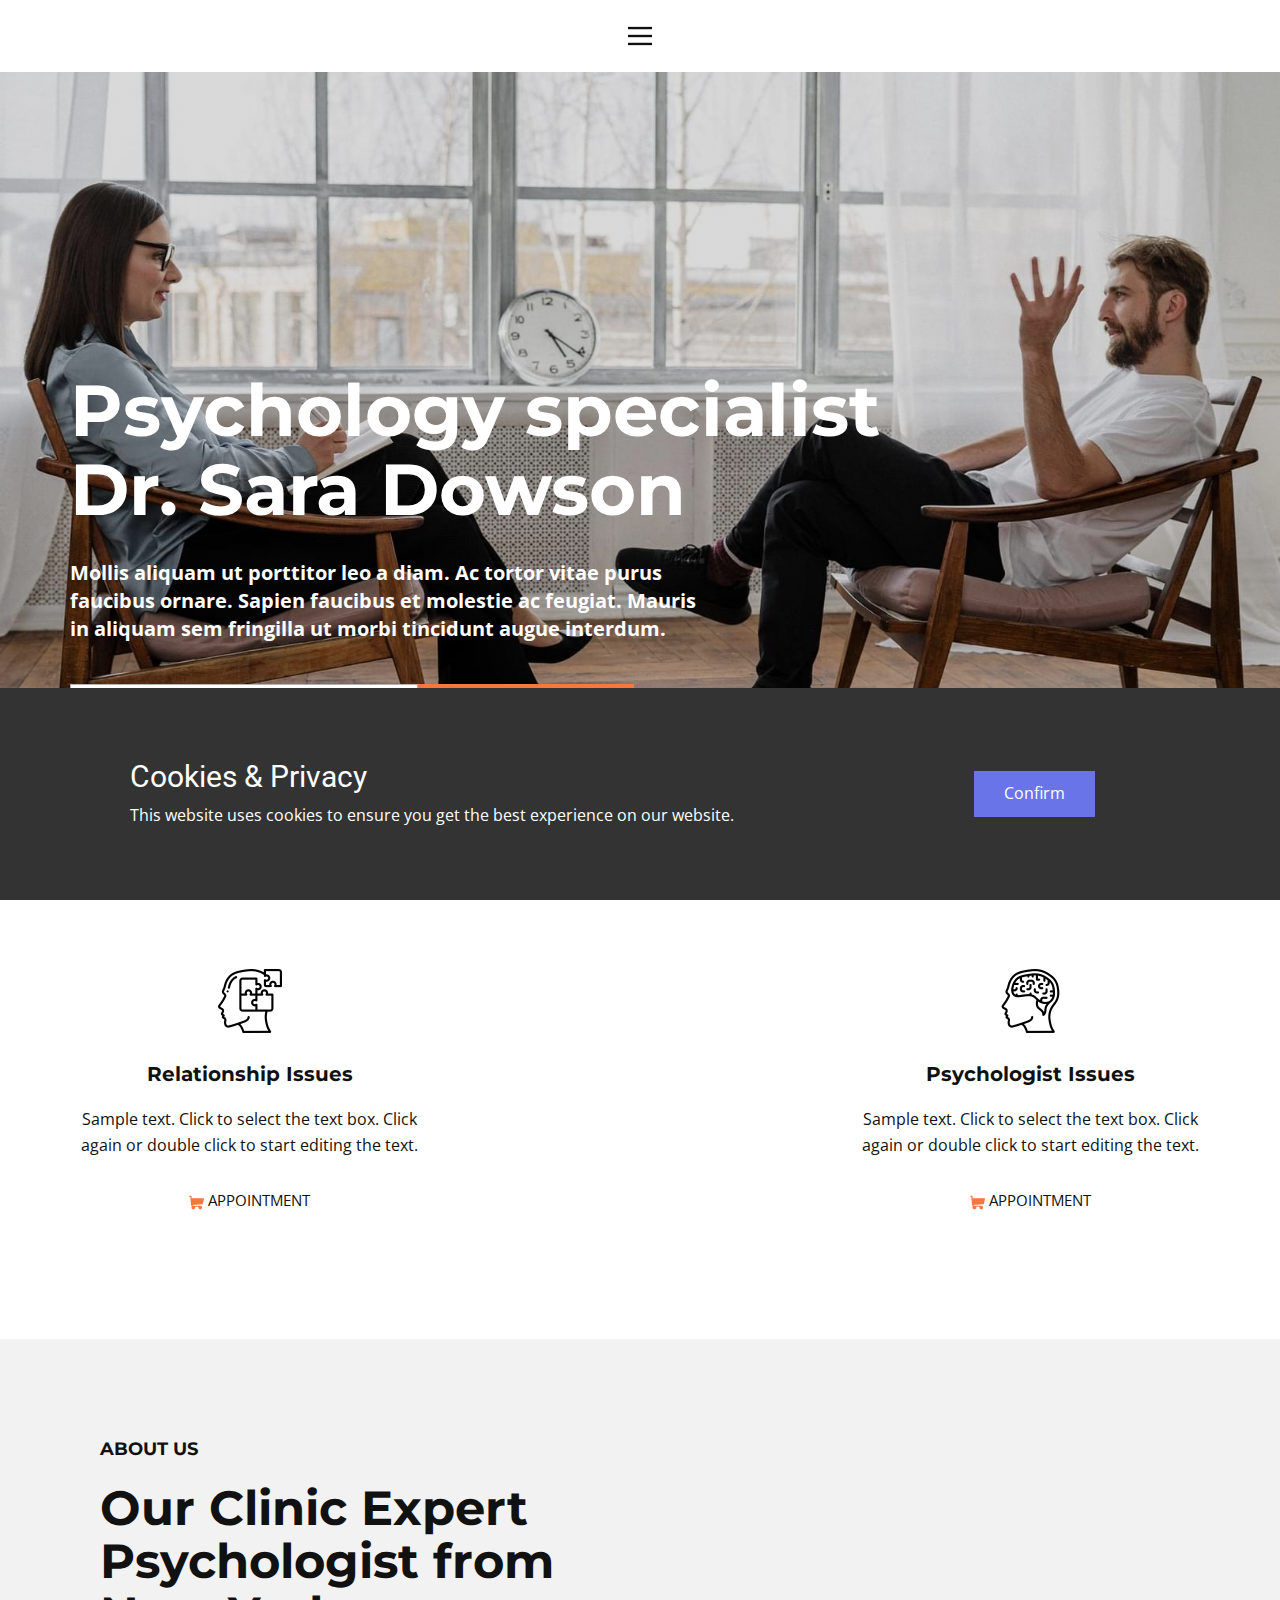
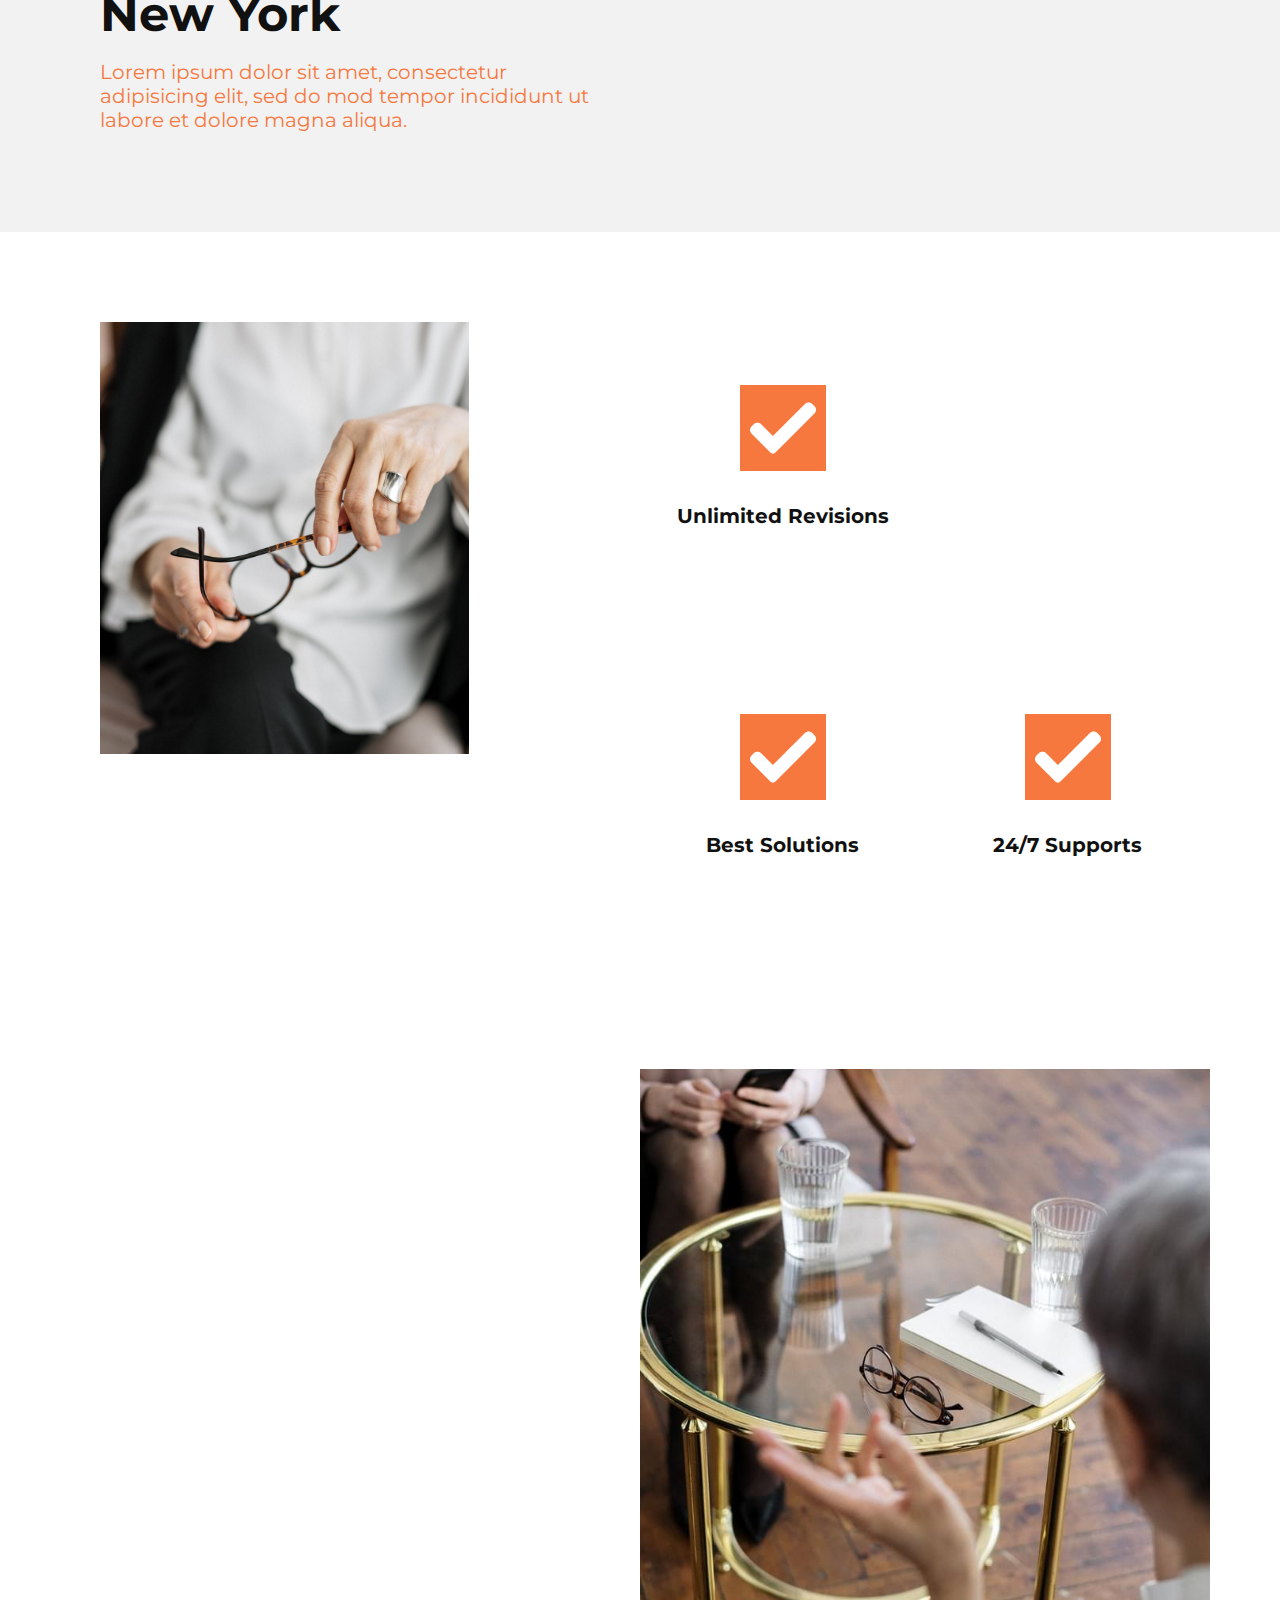
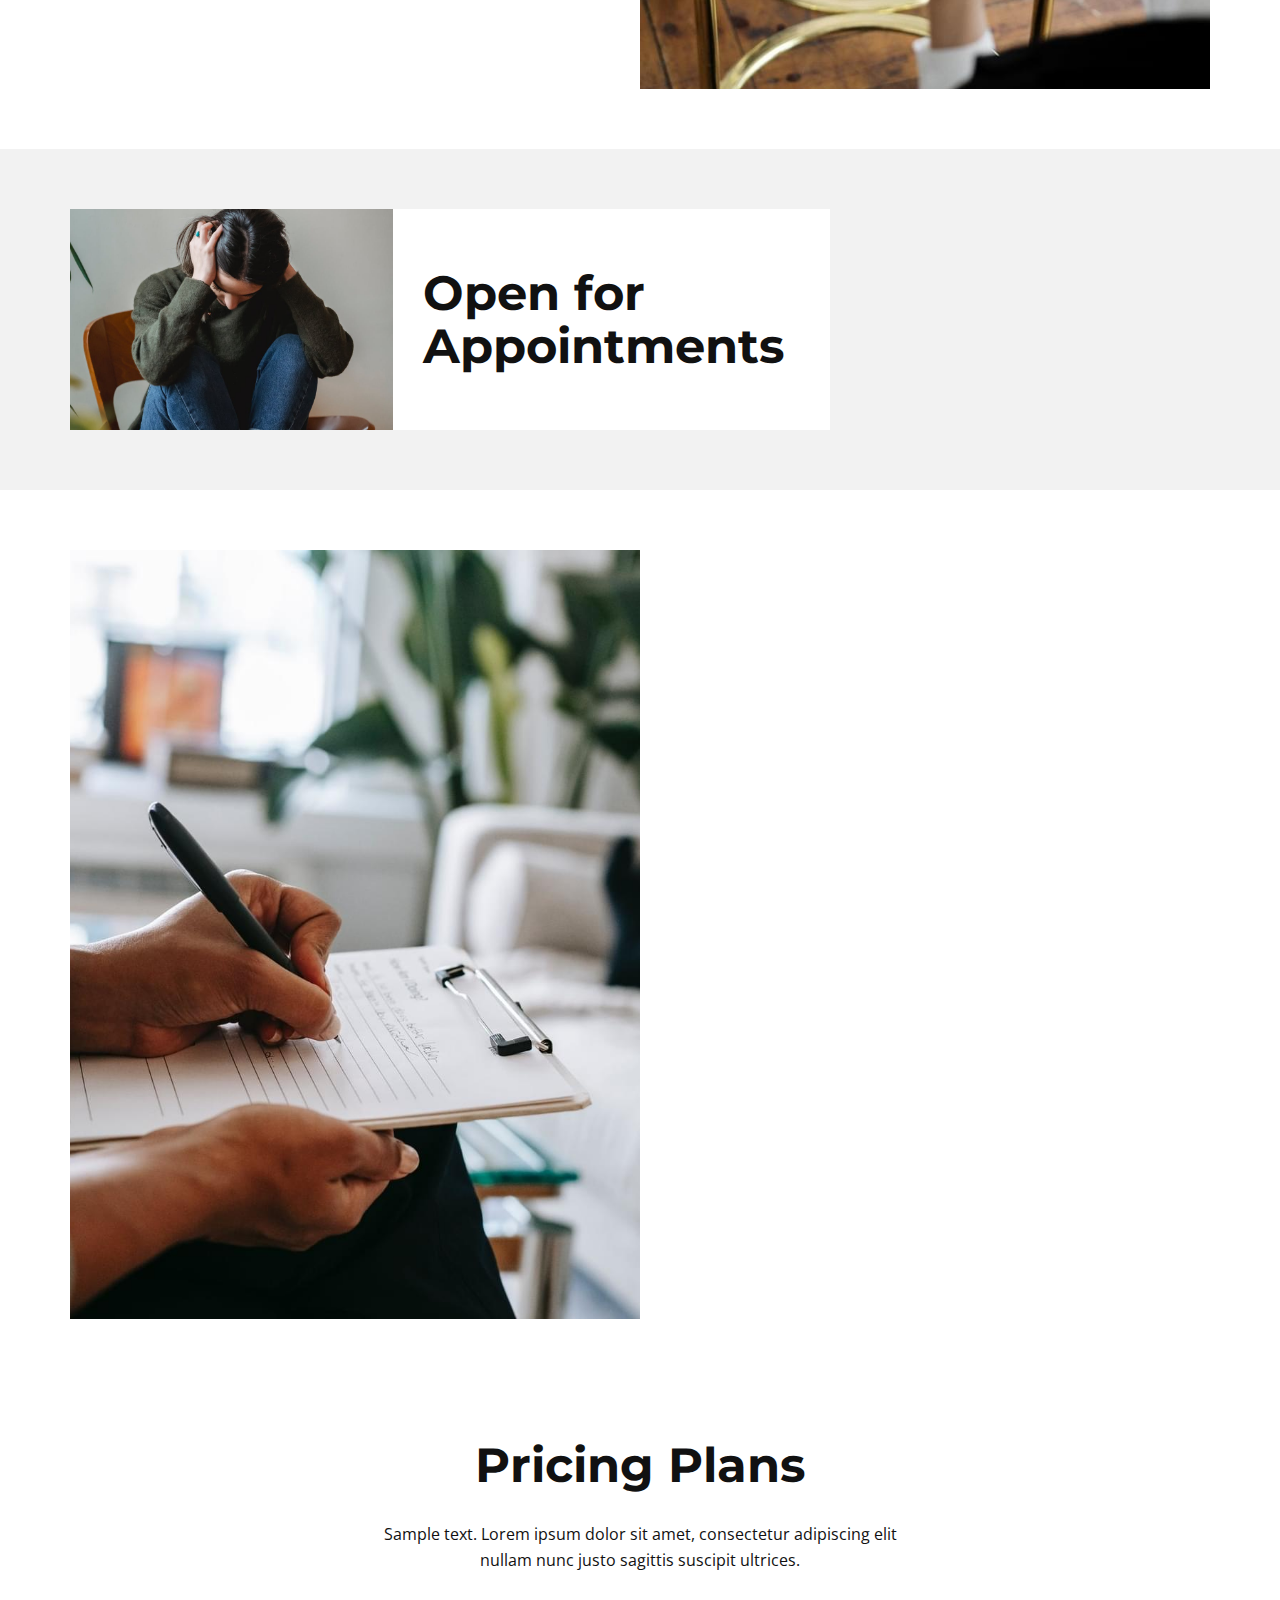
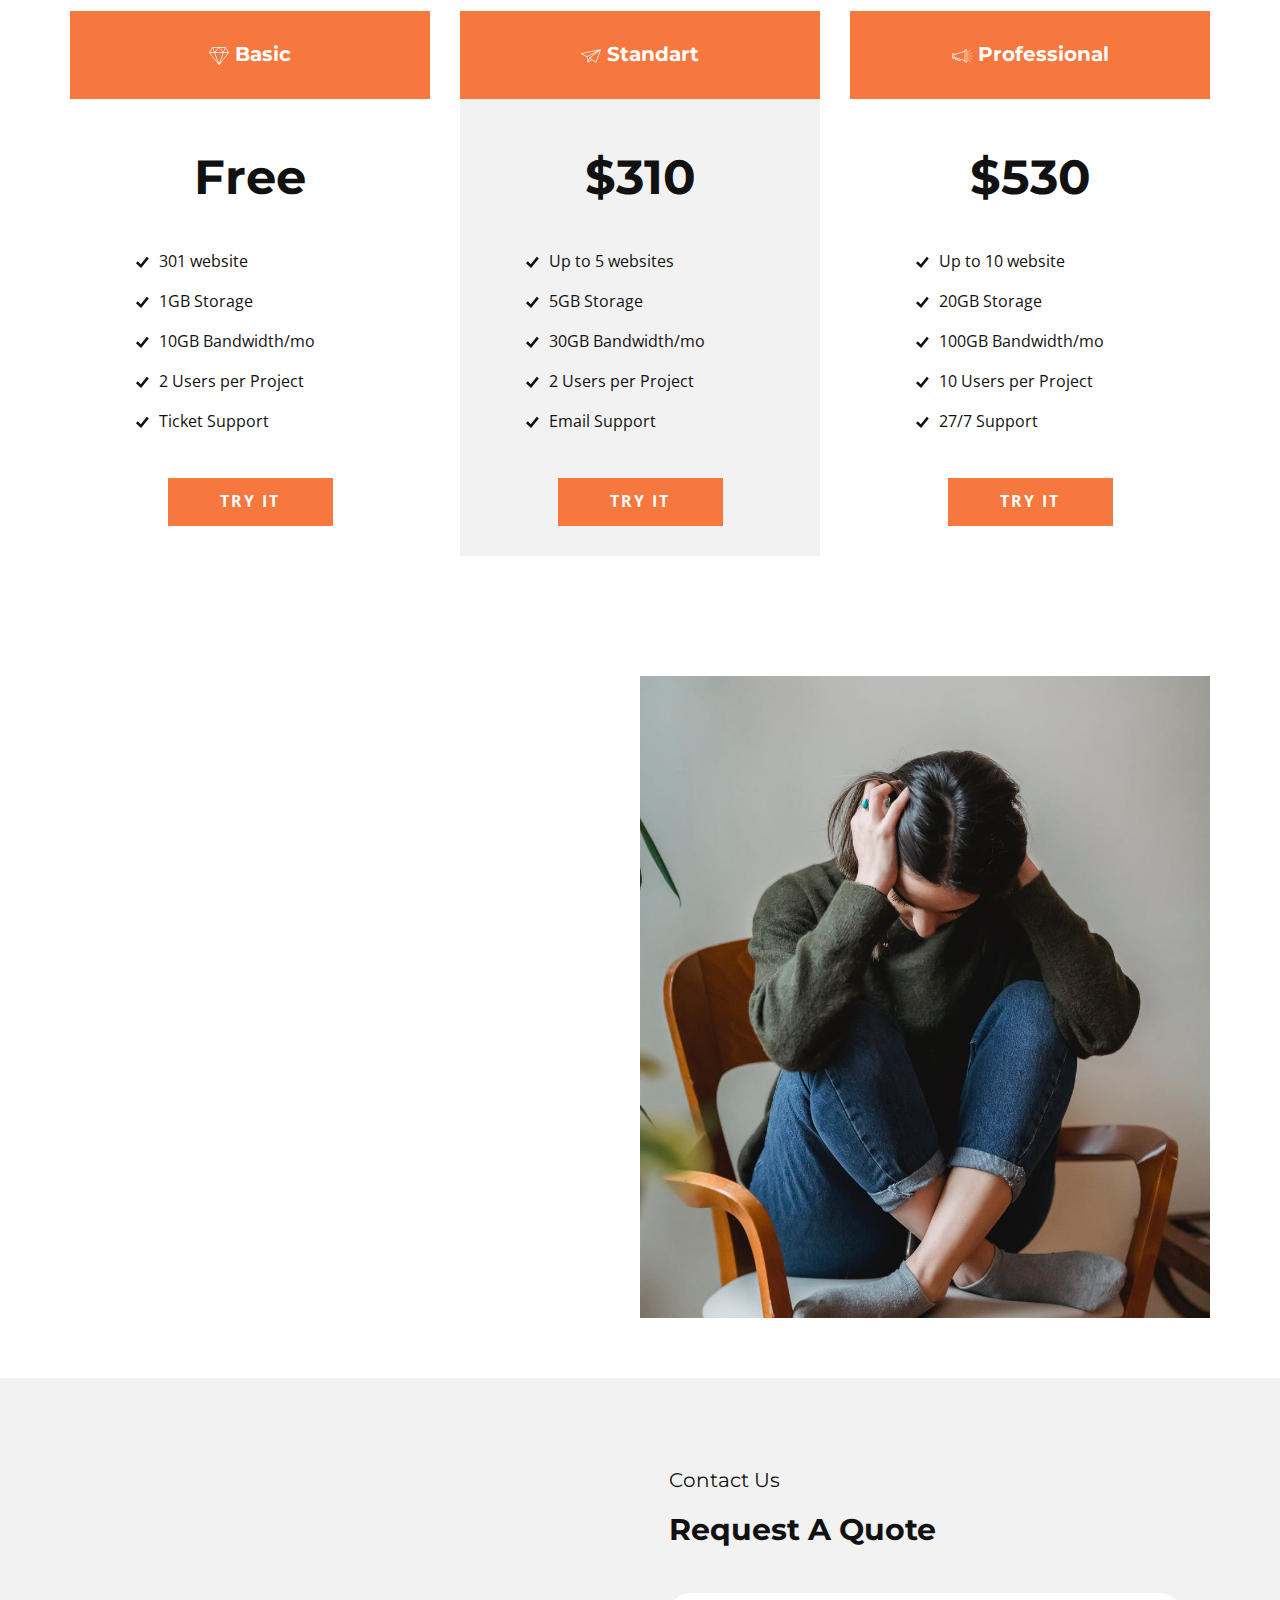
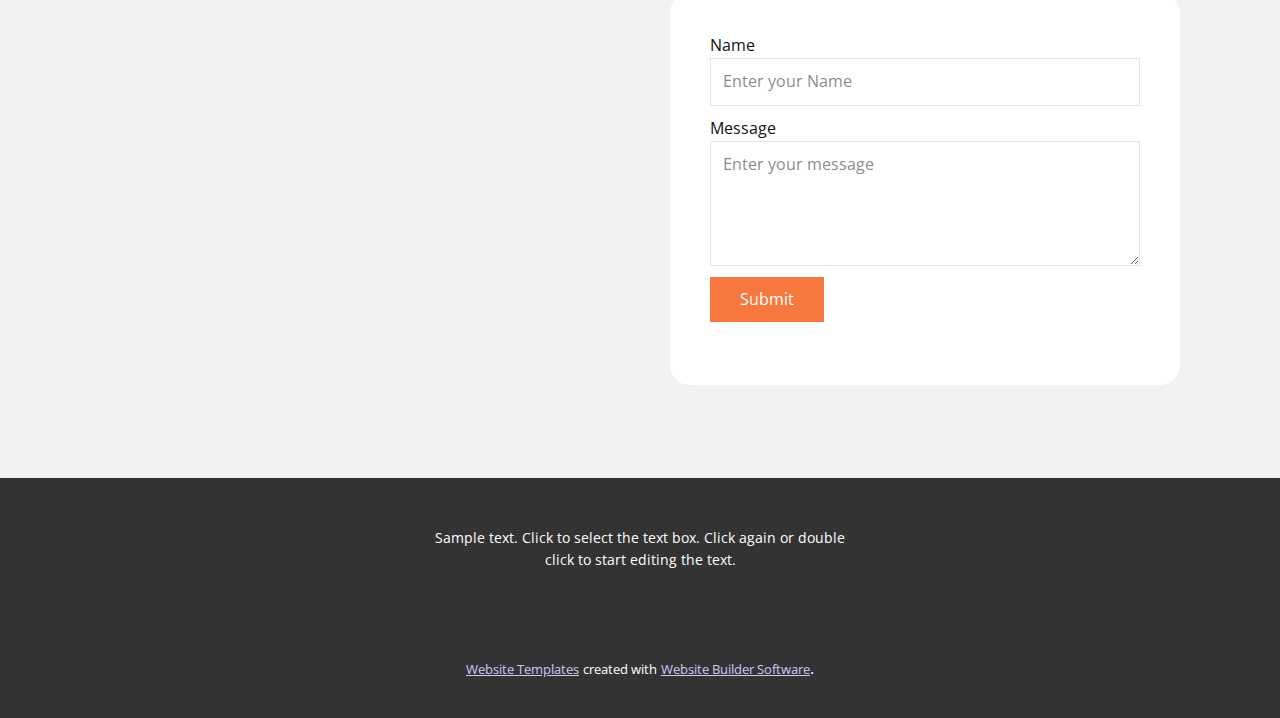
==== website1428777.nicepage.io/index.html @ 809858c4 "Initial Commit" ====
<!DOCTYPE html>
<html style="font-size: 16px;">
  
<!-- Mirrored from website1428777.nicepage.io/ by HTTrack Website Copier/3.x [XR&CO'2014], Mon, 21 Feb 2022 01:37:15 GMT -->
<head>
    <meta name="viewport" content="width=device-width, initial-scale=1.0">
    <meta charset="utf-8">
    <meta name="keywords" content="​Psychology specialist Dr. Sara Dowson, ​Our Clinic Expert Psychologist from New York, ​Dr. Sara Dowson, ​Open for Appointments, Pricing Plans, Free, $310, $530, ​Benefits of psychological therapy">
    <meta name="description" content="">
    <meta name="page_type" content="np-template-header-footer-from-plugin">
    <title>Home</title>
    <link rel="stylesheet" href="nicepagee9d1.css?version=0a4f77b7-63e3-4197-ba7f-148ecd57e90c" media="screen">
    <script class="u-script" type="text/javascript" src="../capp.nicepage.com/assets/jquery-1.9.1.min.js" defer=""></script>
    <script class="u-script" type="text/javascript" src="../capp.nicepage.com/811927d206c1c5bd32a9d514af68e7065569e3c1/nicepage.js" defer=""></script>
    <meta name="generator" content="Nicepage 4.5.3, nicepage.com">
    <link id="u-theme-google-font" rel="stylesheet" href="https://fonts.googleapis.com/css?family=Roboto:100,100i,300,300i,400,400i,500,500i,700,700i,900,900i|Open+Sans:300,300i,400,400i,500,500i,600,600i,700,700i,800,800i">
    <link id="u-page-google-font" rel="stylesheet" href="https://fonts.googleapis.com/css?family=Montserrat:100,100i,200,200i,300,300i,400,400i,500,500i,600,600i,700,700i,800,800i,900,900i|Open+Sans:300,300i,400,400i,500,500i,600,600i,700,700i,800,800i">
    <style class="u-style"> .u-section-2 {
  background-image: linear-gradient(0deg, rgba(0,0,0,0.15), rgba(0,0,0,0.15)), url("../images01.nicepage.com/a1389d7bc73adea1e1c1fb7e/2f6015003a5d56c487a4a3b3/pexels-photo-4101143.jpg");
  background-position: 50% 50%;
}
.u-section-2 .u-sheet-1 {
  min-height: 772px;
}
.u-section-2 .u-text-1 {
  font-size: 4.5rem;
  letter-spacing: 0px;
  text-transform: none;
  font-weight: 700;
  font-family: Montserrat, sans-serif;
  margin: 299px 289px 0 0;
}
.u-section-2 .u-text-2 {
  font-size: 1.25rem;
  letter-spacing: 0px;
  text-transform: none;
  line-height: 1.4;
  font-weight: 700;
  font-family: "Open Sans", sans-serif;
  margin: 30px 510px 0 0;
}
.u-section-2 .u-form-1 {
  height: 56px;
  margin: 40px 576px 60px 0;
}
.u-section-2 .u-label-1 {
  font-size: 1.25rem;
}
.u-section-2 .u-input-1 {
  font-size: 1.25rem;
  text-transform: uppercase;
  font-weight: 600;
}
.u-section-2 .u-btn-1 {
  background-image: none;
  border-style: solid;
  font-size: 1.25rem;
  width: 300%;
  text-transform: uppercase;
  font-weight: 600;
  letter-spacing: 1px;
  padding: 10px 40px;
}
@media (max-width: 1199px) {
  .u-section-2 .u-sheet-1 {
    min-height: 637px;
  }
  .u-section-2 .u-text-1 {
    margin-right: 89px;
  }
  .u-section-2 .u-text-2 {
    margin-right: 310px;
  }
  .u-section-2 .u-form-1 {
    margin-right: 376px;
  }
}
@media (max-width: 991px) {
  .u-section-2 .u-sheet-1 {
    min-height: 650px;
  }
  .u-section-2 .u-text-1 {
    width: auto;
    margin-top: 118px;
    margin-right: 0;
  }
  .u-section-2 .u-text-2 {
    margin-top: 32px;
    margin-right: 90px;
  }
  .u-section-2 .u-form-1 {
    margin-right: 156px;
  }
}
@media (max-width: 767px) {
   .u-section-2 {
    background-position: 0% 50%;
  }
  .u-section-2 .u-sheet-1 {
    min-height: 488px;
  }
  .u-section-2 .u-text-1 {
    font-size: 3rem;
  }
  .u-section-2 .u-text-2 {
    margin-right: 0;
  }
  .u-section-2 .u-form-1 {
    margin-right: 0;
  }
}
@media (max-width: 575px) {
   .u-section-2 {
    background-position: 14.49% 0%;
  }
  .u-section-2 .u-sheet-1 {
    min-height: 611px;
  }
  .u-section-2 .u-text-1 {
    font-size: 2.25rem;
    margin-top: 119px;
  }
  .u-section-2 .u-text-2 {
    font-size: 1rem;
  }
}</style>
    <style class="u-style">.u-section-3 .u-sheet-1 {
  min-height: 495px;
}
.u-section-3 .u-list-1 {
  margin-bottom: 55px;
  margin-top: 60px;
}
.u-section-3 .u-repeater-1 {
  grid-template-columns: repeat(3, calc(33.3333% - 20.6667px));
  min-height: 375px;
  grid-gap: 31px;
}
.u-section-3 .u-container-layout-1 {
  padding: 10px;
}
.u-section-3 .u-icon-1 {
  width: 64px;
  height: 64px;
  margin: 0 auto;
}
.u-section-3 .u-text-1 {
  font-weight: 700;
  margin: 29px auto 0;
}
.u-section-3 .u-text-2 {
  margin: 21px 0 0;
}
.u-section-3 .u-btn-1 {
  border-style: none;
  font-size: 0.9375rem;
  text-transform: uppercase;
  margin: 30px auto 0;
  padding: 0;
}
.u-section-3 .u-list-item-2 {
  background-image: none;
  --animation-custom_in-translate_x: 0px;
  --animation-custom_in-translate_y: 300px;
  --animation-custom_in-opacity: 0;
  --animation-custom_in-rotate: 0deg;
  --animation-custom_in-scale: 1;
}
.u-section-3 .u-container-layout-2 {
  padding: 10px;
}
.u-section-3 .u-icon-3 {
  width: 64px;
  height: 64px;
  margin: 0 auto;
}
.u-section-3 .u-text-3 {
  font-weight: 700;
  margin: 29px auto 0;
}
.u-section-3 .u-text-4 {
  margin: 21px 0 0;
}
.u-section-3 .u-btn-2 {
  border-style: none;
  font-size: 0.9375rem;
  text-transform: uppercase;
  margin: 30px auto 0;
  padding: 0;
}
.u-section-3 .u-container-layout-3 {
  padding: 10px;
}
.u-section-3 .u-icon-5 {
  width: 64px;
  height: 64px;
  margin: 0 auto;
}
.u-section-3 .u-text-5 {
  font-weight: 700;
  margin: 29px auto 0;
}
.u-section-3 .u-text-6 {
  margin: 21px 0 0;
}
.u-section-3 .u-btn-3 {
  border-style: none;
  font-size: 0.9375rem;
  text-transform: uppercase;
  margin: 30px auto 0;
  padding: 0;
}
@media (max-width: 1199px) {
  .u-section-3 .u-sheet-1 {
    min-height: 429px;
  }
  .u-section-3 .u-list-1 {
    margin-bottom: -11px;
  }
  .u-section-3 .u-repeater-1 {
    min-height: 309px;
  }
}
@media (max-width: 991px) {
  .u-section-3 .u-sheet-1 {
    min-height: 500px;
  }
  .u-section-3 .u-list-1 {
    margin-bottom: 60px;
  }
  .u-section-3 .u-repeater-1 {
    grid-template-columns: repeat(2, calc(50% - 15.5px));
    min-height: 710px;
  }
}
@media (max-width: 767px) {
  .u-section-3 .u-repeater-1 {
    grid-template-columns: 100%;
  }
}</style>
    <style class="u-style"> .u-section-4 {
  background-image: none;
}
.u-section-4 .u-sheet-1 {
  min-height: 493px;
}
.u-section-4 .u-layout-wrap-1 {
  margin-top: 60px;
  margin-bottom: 60px;
}
.u-section-4 .u-layout-cell-1 {
  min-height: 373px;
}
.u-section-4 .u-container-layout-1 {
  padding: 30px;
}
.u-section-4 .u-text-1 {
  margin-bottom: 0;
  margin-top: 0;
  font-weight: 700;
  text-transform: uppercase;
}
.u-section-4 .u-text-2 {
  font-weight: 700;
  font-size: 3rem;
  margin: 22px 0 0;
}
.u-section-4 .u-text-3 {
  font-weight: 400;
  margin: 20px 0 0;
}
.u-section-4 .u-layout-cell-2 {
  min-height: 373px;
  --animation-custom_in-translate_x: 300px;
  --animation-custom_in-translate_y: 0px;
  --animation-custom_in-opacity: 0;
  --animation-custom_in-rotate: 0deg;
  --animation-custom_in-scale: 1;
}
.u-section-4 .u-container-layout-2 {
  padding: 30px;
}
.u-section-4 .u-text-4 {
  font-weight: 700;
  font-size: 1.5rem;
  margin: 0 auto 0 0;
}
.u-section-4 .u-text-5 {
  margin: 20px 0 0;
}
.u-section-4 .u-text-6 {
  font-weight: 700;
  margin: 20px 171px 0 0;
}
.u-section-4 .u-text-7 {
  margin: 20px 0 0;
}
@media (max-width: 1199px) {
  .u-section-4 .u-sheet-1 {
    min-height: 428px;
  }
  .u-section-4 .u-layout-cell-1 {
    min-height: 308px;
  }
  .u-section-4 .u-layout-cell-2 {
    min-height: 308px;
  }
  .u-section-4 .u-text-6 {
    margin-right: 71px;
  }
}
@media (max-width: 991px) {
  .u-section-4 .u-sheet-1 {
    min-height: 220px;
  }
  .u-section-4 .u-layout-cell-1 {
    min-height: 100px;
  }
  .u-section-4 .u-text-2 {
    font-size: 2.25rem;
  }
  .u-section-4 .u-layout-cell-2 {
    min-height: 100px;
  }
  .u-section-4 .u-text-6 {
    margin-right: 0;
  }
}
@media (max-width: 767px) {
  .u-section-4 .u-sheet-1 {
    min-height: 320px;
  }
  .u-section-4 .u-container-layout-1 {
    padding-left: 10px;
    padding-right: 10px;
  }
  .u-section-4 .u-container-layout-2 {
    padding-left: 10px;
    padding-right: 10px;
  }
}</style>
    <style class="u-style">.u-section-5 .u-sheet-1 {
  min-height: 774px;
}
.u-section-5 .u-layout-wrap-1 {
  margin-top: 60px;
  margin-bottom: 60px;
}
.u-section-5 .u-layout-cell-1 {
  min-height: 654px;
}
.u-section-5 .u-container-layout-1 {
  padding: 30px;
}
.u-section-5 .u-image-1 {
  width: 369px;
  height: 432px;
  margin: 0 auto 0 0;
}
.u-section-5 .u-group-1 {
  width: 395px;
  min-height: 283px;
  --animation-custom_in-translate_x: -200px;
  --animation-custom_in-translate_y: 0px;
  --animation-custom_in-opacity: 0;
  --animation-custom_in-rotate: 0deg;
  --animation-custom_in-scale: 1;
  margin: -121px 0 0 auto;
}
.u-section-5 .u-container-layout-2 {
  padding: 30px;
}
.u-section-5 .u-image-2 {
  width: 78px;
  height: 78px;
  background-image: url("../images01.nicepage.com/a1389d7bc73adea1e1c1fb7e/f115849fd9f45156a7c52b81/pexels-photo-3285196.jpg");
  background-position: 50% 50%;
  margin: 0 auto 0 0;
}
.u-section-5 .u-text-1 {
  font-weight: 400;
  margin: 30px auto 0 0;
}
.u-section-5 .u-text-2 {
  font-weight: 700;
  margin: 20px auto 0 0;
}
.u-section-5 .u-layout-cell-2 {
  min-height: 327px;
}
.u-section-5 .u-container-layout-3 {
  padding: 30px;
}
.u-section-5 .u-icon-1 {
  width: 86px;
  height: 86px;
  background-image: none;
  color: rgb(255, 255, 255) !important;
  margin: 0 auto;
}
.u-section-5 .u-text-3 {
  font-weight: 700;
  margin: 33px auto 0;
}
.u-section-5 .u-layout-cell-3 {
  min-height: 328px;
  background-image: none;
  --animation-custom_in-translate_x: 300px;
  --animation-custom_in-translate_y: 0px;
  --animation-custom_in-opacity: 0;
  --animation-custom_in-rotate: 0deg;
  --animation-custom_in-scale: 1;
}
.u-section-5 .u-container-layout-4 {
  padding: 30px;
}
.u-section-5 .u-icon-2 {
  width: 86px;
  height: 86px;
  background-image: none;
  color: rgb(255, 255, 255) !important;
  margin: 63px auto 0;
}
.u-section-5 .u-text-4 {
  font-weight: 700;
  margin: 33px auto 0;
}
.u-section-5 .u-layout-cell-4 {
  min-height: 328px;
}
.u-section-5 .u-container-layout-5 {
  padding: 30px;
}
.u-section-5 .u-icon-3 {
  width: 86px;
  height: 86px;
  background-image: none;
  color: rgb(255, 255, 255) !important;
  margin: 63px auto 0;
}
.u-section-5 .u-text-5 {
  font-weight: 700;
  margin: 33px auto 0;
}
.u-section-5 .u-layout-cell-5 {
  min-height: 327px;
}
.u-section-5 .u-container-layout-6 {
  padding: 30px;
}
.u-section-5 .u-icon-4 {
  width: 86px;
  height: 86px;
  background-image: none;
  color: rgb(255, 255, 255) !important;
  margin: 0 auto;
}
.u-section-5 .u-text-6 {
  font-weight: 700;
  margin: 33px auto 0;
}
@media (max-width: 1199px) {
  .u-section-5 .u-sheet-1 {
    min-height: 659px;
  }
  .u-section-5 .u-layout-cell-1 {
    min-height: 539px;
  }
  .u-section-5 .u-layout-cell-2 {
    min-height: 270px;
  }
  .u-section-5 .u-container-layout-3 {
    padding-right: 0;
    padding-left: 2px;
  }
  .u-section-5 .u-layout-cell-3 {
    min-height: 270px;
  }
  .u-section-5 .u-layout-cell-4 {
    min-height: 270px;
  }
  .u-section-5 .u-layout-cell-5 {
    min-height: 270px;
  }
}
@media (max-width: 991px) {
  .u-section-5 .u-sheet-1 {
    min-height: 419px;
  }
  .u-section-5 .u-layout-cell-1 {
    min-height: 100px;
  }
  .u-section-5 .u-layout-cell-2 {
    min-height: 100px;
  }
  .u-section-5 .u-layout-cell-3 {
    min-height: 100px;
  }
  .u-section-5 .u-icon-2 {
    margin-top: 0;
  }
  .u-section-5 .u-layout-cell-4 {
    min-height: 100px;
  }
  .u-section-5 .u-icon-3 {
    margin-top: 0;
  }
  .u-section-5 .u-layout-cell-5 {
    min-height: 100px;
  }
}
@media (max-width: 767px) {
  .u-section-5 .u-sheet-1 {
    min-height: 1526px;
  }
  .u-section-5 .u-layout-wrap-1 {
    margin-bottom: 0;
  }
  .u-section-5 .u-container-layout-1 {
    padding-left: 10px;
    padding-right: 10px;
  }
  .u-section-5 .u-container-layout-2 {
    padding-left: 10px;
    padding-right: 10px;
  }
  .u-section-5 .u-container-layout-4 {
    padding-left: 10px;
    padding-right: 10px;
  }
  .u-section-5 .u-container-layout-5 {
    padding-left: 10px;
    padding-right: 10px;
  }
  .u-section-5 .u-container-layout-6 {
    padding-left: 10px;
    padding-right: 10px;
  }
}
@media (max-width: 575px) {
  .u-section-5 .u-image-1 {
    width: 320px;
    height: 374px;
  }
  .u-section-5 .u-group-1 {
    width: 320px;
    margin-top: -63px;
  }
}</style>
    <style class="u-style">.u-section-6 .u-sheet-1 {
  min-height: 500px;
}
.u-section-6 .u-layout-wrap-1 {
  margin-top: 60px;
  margin-bottom: 60px;
}
.u-section-6 .u-layout-cell-1 {
  min-height: 620px;
  --animation-custom_in-translate_x: -200px;
  --animation-custom_in-translate_y: 0px;
  --animation-custom_in-opacity: 0;
  --animation-custom_in-rotate: 0deg;
  --animation-custom_in-scale: 1;
}
.u-section-6 .u-container-layout-1 {
  padding: 30px;
}
.u-section-6 .u-text-1 {
  font-weight: 400;
  margin-bottom: 0;
  margin-top: 0;
}
.u-section-6 .u-text-2 {
  font-weight: 700;
  font-size: 3rem;
  margin: 20px 26px 0 0;
}
.u-section-6 .u-text-3 {
  margin: 20px 0 0;
}
.u-section-6 .u-list-1 {
  margin-bottom: 0;
  margin-top: 30px;
}
.u-section-6 .u-repeater-1 {
  grid-template-columns: repeat(1, 100%);
  min-height: 329px;
  grid-gap: 10px;
}
.u-section-6 .u-container-layout-2 {
  padding: 10px;
}
.u-section-6 .u-icon-1 {
  width: 64px;
  margin: 0 auto 0 0;
}
.u-section-6 .u-text-4 {
  font-weight: 700;
  font-size: 1.25rem;
  margin: -64px auto 0 94px;
}
.u-section-6 .u-text-5 {
  margin-left: 94px;
  margin-right: auto;
  margin-bottom: 0;
}
.u-section-6 .u-container-layout-3 {
  padding: 10px;
}
.u-section-6 .u-icon-2 {
  width: 64px;
  margin: 0 auto 0 0;
}
.u-section-6 .u-text-6 {
  font-weight: 700;
  font-size: 1.25rem;
  margin: -64px auto 0 94px;
}
.u-section-6 .u-text-7 {
  margin-left: 94px;
  margin-right: auto;
  margin-bottom: 0;
}
.u-section-6 .u-image-1 {
  min-height: 620px;
  background-image: url("../images01.nicepage.com/a1389d7bc73adea1e1c1fb7e/e02581399c7e55539d52acd3/pexels-photo-4098374.jpg");
  background-position: 50% 50%;
}
.u-section-6 .u-container-layout-4 {
  padding: 30px;
}
@media (max-width: 1199px) {
  .u-section-6 .u-sheet-1 {
    min-height: 430px;
  }
  .u-section-6 .u-layout-wrap-1 {
    position: relative;
  }
  .u-section-6 .u-layout-cell-1 {
    min-height: 511px;
  }
  .u-section-6 .u-text-2 {
    margin-right: 0;
  }
  .u-section-6 .u-repeater-1 {
    grid-template-columns: 100%;
  }
  .u-section-6 .u-image-1 {
    min-height: 511px;
  }
}
@media (max-width: 991px) {
  .u-section-6 .u-sheet-1 {
    min-height: 353px;
  }
  .u-section-6 .u-layout-cell-1 {
    min-height: 680px;
  }
  .u-section-6 .u-container-layout-1 {
    padding-left: 29px;
    padding-right: 29px;
  }
  .u-section-6 .u-text-1 {
    margin-left: 1px;
    margin-right: 1px;
  }
  .u-section-6 .u-text-2 {
    width: auto;
    margin-left: 1px;
    margin-right: 1px;
    font-size: 2.25rem;
  }
  .u-section-6 .u-text-3 {
    margin-top: 21px;
    margin-left: 1px;
    margin-right: 1px;
  }
  .u-section-6 .u-text-4 {
    margin-left: 67px;
  }
  .u-section-6 .u-text-5 {
    margin-left: 67px;
  }
  .u-section-6 .u-text-6 {
    margin-left: 67px;
  }
  .u-section-6 .u-text-7 {
    margin-left: 67px;
  }
  .u-section-6 .u-image-1 {
    min-height: 391px;
  }
}
@media (max-width: 767px) {
  .u-section-6 .u-sheet-1 {
    min-height: 480px;
  }
  .u-section-6 .u-layout-cell-1 {
    min-height: 100px;
  }
  .u-section-6 .u-container-layout-1 {
    padding-left: 10px;
    padding-right: 10px;
  }
  .u-section-6 .u-image-1 {
    min-height: 419px;
  }
  .u-section-6 .u-container-layout-4 {
    padding-left: 10px;
    padding-right: 10px;
  }
}
@media (max-width: 575px) {
  .u-section-6 .u-sheet-1 {
    min-height: 339px;
  }
  .u-section-6 .u-text-2 {
    margin-right: 0;
  }
  .u-section-6 .u-text-3 {
    margin-right: 0;
  }
  .u-section-6 .u-image-1 {
    min-height: 264px;
  }
}</style>
    <style class="u-style"> .u-section-7 {
  background-image: none;
}
.u-section-7 .u-sheet-1 {
  min-height: 341px;
}
.u-section-7 .u-layout-wrap-1 {
  margin-top: 60px;
  margin-bottom: 60px;
}
.u-section-7 .u-image-1 {
  min-height: 221px;
  background-image: url("../images01.nicepage.com/a1389d7bc73adea1e1c1fb7e/97692c1eaef0529b87b90edb/pexels-photo-6382633.jpg");
  background-position: 50% 50%;
}
.u-section-7 .u-container-layout-1 {
  padding: 30px;
}
.u-section-7 .u-layout-cell-2 {
  min-height: 221px;
  background-image: none;
}
.u-section-7 .u-container-layout-2 {
  padding: 30px 10px 30px 30px;
}
.u-section-7 .u-text-1 {
  margin-bottom: 0;
  margin-top: 0;
  font-size: 3rem;
  font-weight: 700;
}
.u-section-7 .u-layout-cell-3 {
  min-height: 221px;
  background-image: none;
  --animation-custom_in-translate_x: 300px;
  --animation-custom_in-translate_y: 0px;
  --animation-custom_in-opacity: 0;
  --animation-custom_in-rotate: 0deg;
  --animation-custom_in-scale: 1;
}
.u-section-7 .u-container-layout-3 {
  padding: 30px 10px;
}
.u-section-7 .u-btn-1 {
  border-style: none;
  font-weight: 700;
  font-size: 1.25rem;
  letter-spacing: 1px;
  margin: 0 auto;
  padding: 0;
}
@media (max-width: 1199px) {
  .u-section-7 .u-sheet-1 {
    min-height: 326px;
  }
  .u-section-7 .u-image-1 {
    min-height: 182px;
  }
  .u-section-7 .u-layout-cell-2 {
    min-height: 153px;
  }
  .u-section-7 .u-layout-cell-3 {
    min-height: 234px;
  }
}
@media (max-width: 991px) {
  .u-section-7 .u-sheet-1 {
    min-height: 278px;
  }
  .u-section-7 .u-image-1 {
    min-height: 305px;
  }
  .u-section-7 .u-layout-cell-2 {
    min-height: 113px;
  }
  .u-section-7 .u-text-1 {
    width: auto;
    margin-left: auto;
    margin-right: auto;
    font-size: 2.25rem;
  }
  .u-section-7 .u-layout-cell-3 {
    min-height: 100px;
  }
  .u-section-7 .u-btn-1 {
    font-size: 1.125rem;
  }
}
@media (max-width: 767px) {
  .u-section-7 .u-sheet-1 {
    min-height: 826px;
  }
  .u-section-7 .u-image-1 {
    min-height: 763px;
  }
  .u-section-7 .u-container-layout-1 {
    padding-left: 10px;
    padding-right: 10px;
  }
  .u-section-7 .u-layout-cell-2 {
    min-height: 100px;
  }
  .u-section-7 .u-container-layout-2 {
    padding-left: 10px;
  }
}
@media (max-width: 575px) {
  .u-section-7 .u-sheet-1 {
    min-height: 667px;
  }
  .u-section-7 .u-image-1 {
    min-height: 480px;
  }
  .u-section-7 .u-text-1 {
    font-size: 1.5rem;
  }
}</style>
    <style class="u-style">.u-section-8 .u-sheet-1 {
  min-height: 824px;
}
.u-section-8 .u-layout-wrap-1 {
  margin-top: 60px;
  margin-bottom: 60px;
  margin-left: auto;
}
.u-section-8 .u-image-1 {
  min-height: 743px;
  background-image: url("../images01.nicepage.com/a1389d7bc73adea1e1c1fb7e/ea5fcf8838e75648a6d15429/pexels-photo-5699456.jpg");
  background-position: 50% 50%;
}
.u-section-8 .u-container-layout-1 {
  padding: 30px 50px;
}
.u-section-8 .u-layout-cell-2 {
  min-height: 704px;
  background-image: none;
  --animation-custom_in-translate_x: 300px;
  --animation-custom_in-translate_y: 0px;
  --animation-custom_in-opacity: 0;
  --animation-custom_in-rotate: 0deg;
  --animation-custom_in-scale: 1;
}
.u-section-8 .u-container-layout-2 {
  padding: 30px 30px 28px;
}
.u-section-8 .u-accordion-1 {
  margin: 0 auto 0 0;
}
.u-section-8 .u-accordion-item-1 {
  margin-left: auto;
  margin-right: auto;
}
.u-section-8 .u-accordion-link-1 {
  background-image: none;
  font-weight: 700;
  margin-left: auto;
  margin-right: auto;
  padding: 30px;
}
.u-section-8 .u-icon-1 {
  height: 40px;
  width: 40px;
  background-image: none;
}
.u-section-8 .u-accordion-pane-1 {
  min-height: 150px;
  background-image: none;
  margin-left: auto;
  margin-right: 0;
}
.u-section-8 .u-container-layout-3 {
  padding: 30px;
}
.u-section-8 .u-text-1 {
  font-weight: 700;
  margin: 0;
}
.u-section-8 .u-text-2 {
  margin-left: 0;
  margin-right: 103px;
  line-height: 1.6;
  margin-top: 20px;
}
.u-section-8 .u-accordion-item-2 {
  margin-left: auto;
  margin-right: auto;
}
.u-section-8 .u-accordion-link-2 {
  background-image: none;
  font-weight: 700;
  margin-left: auto;
  margin-right: auto;
  padding: 30px;
}
.u-section-8 .u-icon-2 {
  height: 40px;
  width: 40px;
  background-image: none;
}
.u-section-8 .u-accordion-pane-2 {
  min-height: 150px;
  background-image: none;
}
.u-section-8 .u-container-layout-4 {
  padding: 30px;
}
.u-section-8 .u-text-3 {
  line-height: 1.6;
  margin: 0;
}
.u-section-8 .u-accordion-item-3 {
  margin-left: auto;
  margin-right: auto;
}
.u-section-8 .u-accordion-link-3 {
  background-image: none;
  font-weight: 700;
  margin-left: auto;
  margin-right: auto;
  padding: 30px;
}
.u-section-8 .u-icon-3 {
  height: 40px;
  width: 40px;
  background-image: none;
}
.u-section-8 .u-accordion-pane-3 {
  min-height: 150px;
  background-image: none;
}
.u-section-8 .u-container-layout-5 {
  padding: 30px;
}
.u-section-8 .u-text-4 {
  margin: 0;
}
.u-section-8 .u-accordion-item-4 {
  margin-left: auto;
  margin-right: auto;
}
.u-section-8 .u-accordion-link-4 {
  background-image: none;
  font-weight: 700;
  margin-left: auto;
  margin-right: auto;
  padding: 30px;
}
.u-section-8 .u-icon-4 {
  height: 40px;
  width: 40px;
  background-image: none;
}
.u-section-8 .u-accordion-pane-4 {
  min-height: 150px;
  background-image: none;
}
.u-section-8 .u-container-layout-6 {
  padding: 30px;
}
.u-section-8 .u-text-5 {
  margin: 0;
}
@media (max-width: 1199px) {
  .u-section-8 .u-sheet-1 {
    min-height: 700px;
  }
  .u-section-8 .u-layout-wrap-1 {
    margin-left: initial;
  }
  .u-section-8 .u-image-1 {
    min-height: 613px;
  }
  .u-section-8 .u-layout-cell-2 {
    min-height: 580px;
  }
  .u-section-8 .u-accordion-1 {
    margin-right: initial;
    margin-left: initial;
  }
  .u-section-8 .u-text-2 {
    margin-right: 3px;
  }
}
@media (max-width: 991px) {
  .u-section-8 .u-sheet-1 {
    min-height: 220px;
  }
  .u-section-8 .u-image-1 {
    min-height: 470px;
  }
  .u-section-8 .u-container-layout-1 {
    padding-left: 30px;
    padding-right: 30px;
  }
  .u-section-8 .u-layout-cell-2 {
    min-height: 100px;
  }
  .u-section-8 .u-container-layout-2 {
    padding-left: 0;
    padding-right: 0;
  }
  .u-section-8 .u-text-2 {
    margin-right: 0;
  }
}
@media (max-width: 767px) {
  .u-section-8 .u-sheet-1 {
    min-height: 320px;
  }
  .u-section-8 .u-image-1 {
    min-height: 431px;
  }
  .u-section-8 .u-container-layout-1 {
    padding-left: 10px;
    padding-right: 10px;
  }
  .u-section-8 .u-container-layout-3 {
    padding-left: 10px;
    padding-right: 10px;
  }
  .u-section-8 .u-container-layout-4 {
    padding-left: 10px;
    padding-right: 10px;
  }
  .u-section-8 .u-container-layout-5 {
    padding-left: 10px;
    padding-right: 10px;
  }
  .u-section-8 .u-container-layout-6 {
    padding-left: 10px;
    padding-right: 10px;
  }
}
@media (max-width: 575px) {
  .u-section-8 .u-sheet-1 {
    min-height: 1185px;
  }
  .u-section-8 .u-layout-wrap-1 {
    margin-bottom: 1px;
    margin-left: initial;
  }
  .u-section-8 .u-image-1 {
    min-height: 271px;
  }
}</style>
    <style class="u-style">.u-section-9 .u-sheet-1 {
  min-height: 837px;
}
.u-section-9 .u-text-1 {
  font-size: 3rem;
  font-weight: 700;
  width: 842px;
  margin: 60px auto 0;
}
.u-section-9 .u-text-2 {
  width: 561px;
  margin: 30px auto 0;
}
.u-section-9 .u-layout-wrap-1 {
  margin-top: 38px;
  margin-bottom: 60px;
}
.u-section-9 .u-layout-cell-1 {
  min-height: 575px;
}
.u-section-9 .u-container-layout-1 {
  padding: 0 0 30px;
}
.u-section-9 .u-group-1 {
  min-height: 88px;
  margin-top: 0;
  margin-bottom: 0;
}
.u-section-9 .u-container-layout-2 {
  padding-left: 30px;
  padding-right: 30px;
}
.u-section-9 .u-text-3 {
  text-transform: none;
  letter-spacing: normal;
  font-size: 1.25rem;
  font-weight: 700;
  margin: 0;
}
.u-section-9 .u-icon-1 {
  color: rgb(255, 255, 255) !important;
}
.u-section-9 .u-group-2 {
  min-height: 405px;
  width: 300px;
  margin: 22px auto 0;
}
.u-section-9 .u-container-layout-3 {
  padding: 30px 30px 0;
}
.u-section-9 .u-text-4 {
  font-size: 3rem;
  font-weight: 700;
  margin: 0;
}
.u-section-9 .u-text-5 {
  line-height: 2.5;
  font-size: 1rem;
  font-weight: 400;
  margin: 37px 0 0;
}
.u-section-9 .u-btn-1 {
  background-image: none;
  border-style: none;
  text-transform: uppercase;
  letter-spacing: 2px;
  font-weight: 700;
  margin: 37px auto 0;
  padding: 11px 53px 11px 52px;
}
.u-section-9 .u-layout-cell-2 {
  min-height: 575px;
}
.u-section-9 .u-container-layout-4 {
  padding: 0 0 30px;
}
.u-section-9 .u-group-3 {
  min-height: 88px;
  margin-top: 0;
  margin-bottom: 0;
}
.u-section-9 .u-container-layout-5 {
  padding-left: 30px;
  padding-right: 30px;
}
.u-section-9 .u-text-6 {
  text-transform: none;
  letter-spacing: normal;
  font-size: 1.25rem;
  font-weight: 700;
  margin: 0;
}
.u-section-9 .u-icon-2 {
  color: rgb(255, 255, 255) !important;
}
.u-section-9 .u-group-4 {
  min-height: 405px;
  width: 300px;
  margin: 22px auto 0;
}
.u-section-9 .u-container-layout-6 {
  padding: 30px 30px 0;
}
.u-section-9 .u-text-7 {
  font-size: 3rem;
  font-weight: 700;
  margin: 0;
}
.u-section-9 .u-text-8 {
  line-height: 2.5;
  font-size: 1rem;
  font-weight: 400;
  margin: 37px 0 0;
}
.u-section-9 .u-btn-2 {
  background-image: none;
  border-style: none;
  text-transform: uppercase;
  letter-spacing: 2px;
  font-weight: 700;
  margin: 37px auto 0;
  padding: 11px 53px 11px 52px;
}
.u-section-9 .u-layout-cell-3 {
  min-height: 575px;
}
.u-section-9 .u-container-layout-7 {
  padding: 0 0 30px;
}
.u-section-9 .u-group-5 {
  min-height: 88px;
  margin-top: 0;
  margin-bottom: 0;
}
.u-section-9 .u-container-layout-8 {
  padding-left: 30px;
  padding-right: 30px;
}
.u-section-9 .u-text-9 {
  text-transform: none;
  letter-spacing: normal;
  font-size: 1.25rem;
  font-weight: 700;
  margin: 0;
}
.u-section-9 .u-icon-3 {
  color: rgb(255, 255, 255) !important;
}
.u-section-9 .u-group-6 {
  min-height: 405px;
  width: 300px;
  margin: 22px auto 0;
}
.u-section-9 .u-container-layout-9 {
  padding: 30px 30px 0;
}
.u-section-9 .u-text-10 {
  font-size: 3rem;
  font-weight: 700;
  margin: 0;
}
.u-section-9 .u-text-11 {
  line-height: 2.5;
  font-size: 1rem;
  font-weight: 400;
  margin: 37px 0 0;
}
.u-section-9 .u-btn-3 {
  background-image: none;
  border-style: none;
  text-transform: uppercase;
  letter-spacing: 2px;
  font-weight: 700;
  margin: 37px auto 0;
  padding: 11px 53px 11px 52px;
}
@media (max-width: 1199px) {
  .u-section-9 .u-sheet-1 {
    min-height: 736px;
  }
  .u-section-9 .u-layout-cell-1 {
    min-height: 474px;
  }
  .u-section-9 .u-group-2 {
    width: 293px;
  }
  .u-section-9 .u-layout-cell-2 {
    min-height: 474px;
  }
  .u-section-9 .u-group-4 {
    width: 293px;
  }
  .u-section-9 .u-layout-cell-3 {
    min-height: 474px;
  }
  .u-section-9 .u-group-6 {
    width: 293px;
  }
}
@media (max-width: 991px) {
  .u-section-9 .u-sheet-1 {
    min-height: 362px;
  }
  .u-section-9 .u-text-1 {
    width: 720px;
  }
  .u-section-9 .u-layout-cell-1 {
    min-height: 100px;
  }
  .u-section-9 .u-container-layout-1 {
    padding-top: 0;
    padding-left: 0;
    padding-right: 0;
  }
  .u-section-9 .u-group-2 {
    width: 220px;
  }
  .u-section-9 .u-container-layout-3 {
    padding-bottom: 0;
  }
  .u-section-9 .u-layout-cell-2 {
    min-height: 100px;
  }
  .u-section-9 .u-container-layout-4 {
    padding-top: 0;
    padding-left: 0;
    padding-right: 0;
  }
  .u-section-9 .u-group-4 {
    width: 220px;
  }
  .u-section-9 .u-container-layout-6 {
    padding-bottom: 0;
  }
  .u-section-9 .u-layout-cell-3 {
    min-height: 100px;
  }
  .u-section-9 .u-container-layout-7 {
    padding-top: 0;
    padding-left: 0;
    padding-right: 0;
  }
  .u-section-9 .u-group-6 {
    width: 220px;
  }
  .u-section-9 .u-container-layout-9 {
    padding-bottom: 0;
  }
}
@media (max-width: 767px) {
  .u-section-9 .u-sheet-1 {
    min-height: 1920px;
  }
  .u-section-9 .u-text-1 {
    width: 540px;
    font-size: 2.25rem;
  }
  .u-section-9 .u-text-2 {
    width: 540px;
  }
  .u-section-9 .u-layout-wrap-1 {
    margin-bottom: 6px;
  }
  .u-section-9 .u-container-layout-2 {
    padding-left: 10px;
    padding-right: 10px;
  }
  .u-section-9 .u-container-layout-3 {
    padding-left: 10px;
    padding-right: 10px;
  }
  .u-section-9 .u-container-layout-5 {
    padding-left: 10px;
    padding-right: 10px;
  }
  .u-section-9 .u-container-layout-6 {
    padding-left: 10px;
    padding-right: 10px;
  }
  .u-section-9 .u-container-layout-8 {
    padding-left: 10px;
    padding-right: 10px;
  }
  .u-section-9 .u-container-layout-9 {
    padding-left: 10px;
    padding-right: 10px;
  }
}
@media (max-width: 575px) {
  .u-section-9 .u-sheet-1 {
    min-height: 1945px;
  }
  .u-section-9 .u-text-1 {
    width: 340px;
  }
  .u-section-9 .u-text-2 {
    width: 340px;
  }
  .u-section-9 .u-layout-wrap-1 {
    margin-top: 44px;
    margin-bottom: 0;
  }
  .u-section-9 .u-text-4 {
    font-size: 1.5rem;
  }
  .u-section-9 .u-text-7 {
    font-size: 1.5rem;
  }
  .u-section-9 .u-text-10 {
    font-size: 1.5rem;
  }
}</style>
    <style class="u-style">.u-section-10 .u-sheet-1 {
  min-height: 680px;
}
.u-section-10 .u-layout-wrap-1 {
  margin-top: 60px;
  margin-bottom: 60px;
}
.u-section-10 .u-layout-cell-1 {
  min-height: 606px;
  --animation-custom_in-translate_x: -200px;
  --animation-custom_in-translate_y: 0px;
  --animation-custom_in-opacity: 0;
  --animation-custom_in-rotate: 0deg;
  --animation-custom_in-scale: 1;
}
.u-section-10 .u-container-layout-1 {
  padding: 30px;
}
.u-section-10 .u-text-1 {
  font-weight: 700;
  font-size: 3rem;
  margin: 0 auto 0 0;
}
.u-section-10 .u-text-2 {
  margin: 20px auto 0 0;
}
.u-section-10 .u-icon-1 {
  width: 48px;
  height: 48px;
  margin: 30px auto 0 0;
}
.u-section-10 .u-text-3 {
  font-weight: 700;
  font-size: 1.25rem;
  margin: -48px 97px 0 68px;
}
.u-section-10 .u-text-4 {
  margin: 20px 0 0 68px;
}
.u-section-10 .u-icon-2 {
  width: 48px;
  height: 48px;
  margin: 20px auto 0 0;
}
.u-section-10 .u-text-5 {
  font-weight: 700;
  font-size: 1.25rem;
  margin: -48px 112px 0 68px;
}
.u-section-10 .u-text-6 {
  margin: 20px 0 0 68px;
}
.u-section-10 .u-btn-1 {
  border-style: none;
  font-weight: 700;
  font-size: 3rem;
  letter-spacing: 1px;
  margin: 30px auto 0 0;
  padding: 0;
}
.u-section-10 .u-image-1 {
  min-height: 560px;
  background-image: url("../images01.nicepage.com/a1389d7bc73adea1e1c1fb7e/97692c1eaef0529b87b90edb/pexels-photo-6382633.jpg");
  background-position: 50% 69.7%;
}
.u-section-10 .u-container-layout-2 {
  padding: 30px;
}
@media (max-width: 1199px) {
  .u-section-10 .u-sheet-1 {
    min-height: 582px;
  }
  .u-section-10 .u-layout-cell-1 {
    min-height: 665px;
  }
  .u-section-10 .u-container-layout-1 {
    padding-left: 0;
    padding-right: 0;
  }
  .u-section-10 .u-text-1 {
    margin-left: 30px;
  }
  .u-section-10 .u-text-2 {
    margin-left: 30px;
  }
  .u-section-10 .u-icon-1 {
    margin-left: 30px;
  }
  .u-section-10 .u-text-3 {
    width: auto;
    margin-right: 30px;
    margin-left: 96px;
  }
  .u-section-10 .u-text-4 {
    width: auto;
    margin-right: 30px;
    margin-left: 98px;
  }
  .u-section-10 .u-icon-2 {
    margin-left: 30px;
  }
  .u-section-10 .u-text-5 {
    margin-right: 92px;
    margin-left: 98px;
  }
  .u-section-10 .u-text-6 {
    margin-right: 30px;
    margin-left: 98px;
  }
  .u-section-10 .u-btn-1 {
    margin-left: 30px;
  }
  .u-section-10 .u-image-1 {
    min-height: 462px;
  }
}
@media (max-width: 991px) {
  .u-section-10 .u-sheet-1 {
    min-height: 474px;
  }
  .u-section-10 .u-layout-cell-1 {
    min-height: 655px;
  }
  .u-section-10 .u-text-1 {
    font-size: 2.25rem;
  }
  .u-section-10 .u-text-3 {
    margin-right: 0;
    margin-left: 98px;
  }
  .u-section-10 .u-text-4 {
    margin-right: 0;
  }
  .u-section-10 .u-text-5 {
    width: auto;
    margin-right: 0;
  }
  .u-section-10 .u-text-6 {
    width: auto;
    margin-right: 0;
  }
  .u-section-10 .u-btn-1 {
    font-size: 1.5rem;
    margin-left: 0;
  }
  .u-section-10 .u-image-1 {
    min-height: 354px;
  }
}
@media (max-width: 767px) {
  .u-section-10 .u-sheet-1 {
    min-height: 1182px;
  }
  .u-section-10 .u-layout-cell-1 {
    min-height: 538px;
  }
  .u-section-10 .u-btn-1 {
    margin-left: 33px;
  }
  .u-section-10 .u-image-1 {
    min-height: 531px;
  }
  .u-section-10 .u-container-layout-2 {
    padding-left: 10px;
    padding-right: 10px;
  }
}
@media (max-width: 575px) {
  .u-section-10 .u-sheet-1 {
    min-height: 788px;
  }
  .u-section-10 .u-layout-cell-1 {
    min-height: 100px;
  }
  .u-section-10 .u-text-3 {
    margin-top: 20px;
    margin-right: auto;
    margin-left: 30px;
  }
  .u-section-10 .u-text-4 {
    margin-right: auto;
    margin-left: 30px;
  }
  .u-section-10 .u-text-5 {
    margin-top: 20px;
    margin-right: auto;
    margin-left: 30px;
  }
  .u-section-10 .u-text-6 {
    margin-right: auto;
    margin-left: 30px;
  }
  .u-section-10 .u-btn-1 {
    margin-left: 0;
  }
  .u-section-10 .u-image-1 {
    min-height: 334px;
  }
}</style>
    <style class="u-style"> .u-section-11 {
  background-image: none;
}
.u-section-11 .u-sheet-1 {
  min-height: 700px;
}
.u-section-11 .u-layout-wrap-1 {
  margin-top: 60px;
  margin-bottom: 46px;
}
.u-section-11 .u-layout-cell-1 {
  min-height: 580px;
  --animation-custom_in-translate_x: -200px;
  --animation-custom_in-translate_y: 0px;
  --animation-custom_in-opacity: 0;
  --animation-custom_in-rotate: 0deg;
  --animation-custom_in-scale: 1;
}
.u-section-11 .u-container-layout-1 {
  padding: 30px;
}
.u-section-11 .u-text-1 {
  font-weight: 400;
  margin-bottom: 0;
  margin-top: 0;
}
.u-section-11 .u-text-2 {
  font-weight: 700;
  font-size: 3rem;
  margin: 20px auto 0 0;
}
.u-section-11 .u-text-3 {
  margin: 20px auto 0 0;
}
.u-section-11 .u-text-4 {
  font-size: 1.25rem;
  font-weight: 700;
  margin: 51px 0 0;
}
.u-section-11 .u-layout-cell-2 {
  min-height: 580px;
}
.u-section-11 .u-container-layout-2 {
  padding: 30px 29px;
}
.u-section-11 .u-text-5 {
  font-weight: 400;
  margin: 0 auto 0 0;
}
.u-section-11 .u-text-6 {
  font-weight: 700;
  margin: 20px auto 0 0;
}
.u-section-11 .u-group-1 {
  min-height: 392px;
  width: 510px;
  margin: 45px auto 0;
}
.u-section-11 .u-container-layout-3 {
  padding: 30px;
}
.u-section-11 .u-form-1 {
  width: 450px;
  margin-bottom: 0;
  margin-top: 0;
}
.u-section-11 .u-btn-1 {
  background-image: none;
  border-style: none;
}
@media (max-width: 1199px) {
  .u-section-11 .u-sheet-1 {
    min-height: 598px;
  }
  .u-section-11 .u-layout-cell-1 {
    min-height: 478px;
  }
  .u-section-11 .u-layout-cell-2 {
    min-height: 478px;
  }
  .u-section-11 .u-group-1 {
    width: 412px;
  }
  .u-section-11 .u-form-1 {
    width: 352px;
  }
}
@media (max-width: 991px) {
  .u-section-11 .u-sheet-1 {
    min-height: 220px;
  }
  .u-section-11 .u-layout-cell-1 {
    min-height: 100px;
  }
  .u-section-11 .u-text-2 {
    font-size: 2.25rem;
  }
  .u-section-11 .u-layout-cell-2 {
    min-height: 100px;
  }
  .u-section-11 .u-group-1 {
    width: 302px;
  }
  .u-section-11 .u-form-1 {
    width: 242px;
  }
}
@media (max-width: 767px) {
  .u-section-11 .u-sheet-1 {
    min-height: 320px;
  }
  .u-section-11 .u-container-layout-1 {
    padding-left: 10px;
    padding-right: 10px;
  }
  .u-section-11 .u-layout-cell-2 {
    min-height: 577px;
  }
  .u-section-11 .u-container-layout-2 {
    padding-left: 10px;
    padding-right: 10px;
  }
  .u-section-11 .u-group-1 {
    width: 512px;
    margin-right: 8px;
    margin-left: 0;
  }
  .u-section-11 .u-container-layout-3 {
    padding-left: 10px;
    padding-right: 10px;
  }
  .u-section-11 .u-form-1 {
    height: 321px;
    width: 492px;
    margin-left: 0;
    margin-right: 0;
  }
}
@media (max-width: 575px) {
  .u-section-11 .u-layout-cell-1 {
    min-height: 470px;
  }
  .u-section-11 .u-container-layout-1 {
    padding-left: 8px;
    padding-right: 8px;
  }
  .u-section-11 .u-text-1 {
    margin-left: 2px;
    margin-right: 2px;
  }
  .u-section-11 .u-text-2 {
    width: auto;
    margin-right: 0;
  }
  .u-section-11 .u-text-3 {
    margin-left: 2px;
  }
  .u-section-11 .u-text-4 {
    margin-left: 2px;
    margin-right: 2px;
  }
  .u-section-11 .u-layout-cell-2 {
    min-height: 100px;
  }
  .u-section-11 .u-group-1 {
    width: 320px;
    margin-right: 0;
  }
  .u-section-11 .u-form-1 {
    width: 300px;
  }
}</style>
    <style class="u-style"> .u-cookies-consent {
  background-image: none;
}
.u-cookies-consent .u-sheet-1 {
  min-height: 212px;
}
.u-cookies-consent .u-layout-wrap-1 {
  margin-top: 30px;
  margin-bottom: 30px;
}
.u-cookies-consent .u-layout-cell-1 {
  min-height: 152px;
}
.u-cookies-consent .u-container-layout-1 {
  padding: 30px 60px;
}
.u-cookies-consent .u-text-1 {
  margin-top: 0;
  margin-right: 20px;
  margin-bottom: 0;
}
.u-cookies-consent .u-text-2 {
  margin: 8px 20px 0 0;
}
.u-cookies-consent .u-layout-cell-2 {
  min-height: 152px;
}
.u-cookies-consent .u-container-layout-2 {
  padding: 30px;
}
.u-cookies-consent .u-btn-1 {
  margin: 0 auto 0 0;
}
@media (max-width: 1199px) {
  .u-cookies-consent .u-sheet-1 {
    min-height: 131px;
  }
  .u-cookies-consent .u-layout-cell-1 {
    min-height: 125px;
  }
  .u-cookies-consent .u-text-1 {
    margin-right: 0;
  }
  .u-cookies-consent .u-text-2 {
    margin-right: 0;
  }
  .u-cookies-consent .u-layout-cell-2 {
    min-height: 125px;
  }
}
@media (max-width: 991px) {
  .u-cookies-consent .u-sheet-1 {
    min-height: 106px;
  }
  .u-cookies-consent .u-layout-cell-1 {
    min-height: 100px;
  }
  .u-cookies-consent .u-container-layout-1 {
    padding-left: 30px;
    padding-right: 30px;
  }
  .u-cookies-consent .u-layout-cell-2 {
    min-height: 100px;
  }
}
@media (max-width: 767px) {
  .u-cookies-consent .u-sheet-1 {
    min-height: 225px;
  }
  .u-cookies-consent .u-layout-cell-1 {
    min-height: 154px;
  }
  .u-cookies-consent .u-container-layout-1 {
    padding-left: 10px;
    padding-right: 10px;
    padding-bottom: 20px;
  }
  .u-cookies-consent .u-layout-cell-2 {
    min-height: 65px;
  }
  .u-cookies-consent .u-container-layout-2 {
    padding: 10px;
  }
}
@media (max-width: 575px) {
  .u-cookies-consent .u-sheet-1 {
    min-height: 121px;
  }
  .u-cookies-consent .u-layout-cell-1 {
    min-height: 100px;
  }
  .u-cookies-consent .u-layout-cell-2 {
    min-height: 15px;
  }
}</style>
    <script type="application/ld+json">{
		"@context": "http://schema.org",
		"@type": "Organization",
		"name": "WebSite1428777",
		"url": "/"
}</script>
    <meta name="theme-color" content="#9b74ec">
    <meta property="og:title" content="Home">
    <meta property="og:description" content="">
    <meta property="og:type" content="website">
    <link rel="canonical" href="index.html">
  
</head>
  <body class="u-body u-xl-mode">
<header class="u-clearfix u-header u-header" id="sec-f943"><div class="u-clearfix u-sheet u-sheet-1">
        <nav class="u-align-left u-menu u-menu-dropdown u-offcanvas u-menu-1" data-responsive-from="XL">
          <div class="menu-collapse">
            <a class="u-button-style u-nav-link" href="#" style="padding: 4px 0px; font-size: calc(1em + 8px);">
              <svg class="u-svg-link" preserveAspectRatio="xMidYMin slice" viewBox="0 0 302 302" style=""><use xlink:href="#svg-5c50"></use></svg>
              <svg xmlns="http://www.w3.org/2000/svg" xmlns:xlink="http://www.w3.org/1999/xlink" version="1.1" id="svg-5c50" x="0px" y="0px" viewBox="0 0 302 302" style="enable-background:new 0 0 302 302;" xml:space="preserve" class="u-svg-content"><g><rect y="36" width="302" height="30"></rect><rect y="236" width="302" height="30"></rect><rect y="136" width="302" height="30"></rect>
</g><g></g><g></g><g></g><g></g><g></g><g></g><g></g><g></g><g></g><g></g><g></g><g></g><g></g><g></g><g></g></svg>
            </a>
          </div>
          <div class="u-custom-menu u-nav-container">
            <ul class="u-nav u-unstyled u-nav-1"><li class="u-nav-item"><a class="u-button-style u-nav-link u-text-active-palette-1-base u-text-hover-palette-2-base" href="Home.html" data-page-id="1428794" style="padding: 10px 20px;">Home</a>
</li><li class="u-nav-item"><a class="u-button-style u-nav-link u-text-active-palette-1-base u-text-hover-palette-2-base" href="About.html" data-page-id="1428788" style="padding: 10px 20px;">About</a>
</li><li class="u-nav-item"><a class="u-button-style u-nav-link u-text-active-palette-1-base u-text-hover-palette-2-base" href="Contact.html" data-page-id="1428789" style="padding: 10px 20px;">Contact</a>
</li></ul>
          </div>
          <div class="u-custom-menu u-nav-container-collapse">
            <div class="u-align-center u-black u-container-style u-inner-container-layout u-opacity u-opacity-95 u-sidenav">
              <div class="u-inner-container-layout u-sidenav-overflow">
                <div class="u-menu-close"></div>
                <ul class="u-align-center u-nav u-popupmenu-items u-unstyled u-nav-2"><li class="u-nav-item"><a class="u-button-style u-nav-link" href="Home.html" data-page-id="1428794">Home</a>
</li><li class="u-nav-item"><a class="u-button-style u-nav-link" href="About.html" data-page-id="1428788">About</a>
</li><li class="u-nav-item"><a class="u-button-style u-nav-link" href="Contact.html" data-page-id="1428789">Contact</a>
</li></ul>
              </div>
            </div>
            <div class="u-black u-menu-overlay u-opacity u-opacity-70"></div>
          </div>
        </nav>
      </div></header>
    
    <section class="u-align-left u-clearfix u-image u-shading u-section-2" id="carousel_b404" data-image-width="1620" data-image-height="1080">
      <div class="u-clearfix u-sheet u-sheet-1">
        <h1 class="u-custom-font u-font-montserrat u-text u-text-body-alt-color u-text-1" data-animation-name="slideIn" data-animation-duration="2000" data-animation-direction="Left"> Psychology specialist Dr. Sara Dowson</h1>
        <h3 class="u-custom-font u-text u-text-body-alt-color u-text-font u-text-2"> Mollis aliquam ut porttitor leo a diam. Ac tortor vitae purus faucibus ornare. Sapien faucibus et molestie ac feugiat. Mauris in aliquam sem fringilla ut morbi tincidunt augue interdum. </h3>
        <div class="u-form u-form-1">
          <form action="https://nicepage.com/editor/Forms/Process" method="POST" class="u-clearfix u-form-horizontal u-form-spacing-0 u-inner-form" style="padding: 0px;" source="email" name="form">
            <input type="hidden" id="siteId" name="siteId" value="1428777">
            <input type="hidden" id="pageId" name="pageId" value="1428794">
            <div class="u-form-email u-form-group">
              <label for="email-cd2c" class="u-form-control-hidden u-label u-label-1">Email</label>
              <input type="email" placeholder="your email" id="email-cd2c" name="email" class="u-border-1 u-border-grey-30 u-input u-input-rectangle u-text-grey-50 u-white u-input-1" required="">
            </div>
            <div class="u-align-left u-form-group u-form-submit">
              <a href="#" class="u-border-1 u-border-palette-2-base u-btn u-btn-submit u-button-style u-palette-2-base u-btn-1">contact us</a>
              <input type="submit" value="submit" class="u-form-control-hidden">
            </div>
            <div class="u-form-send-message u-form-send-success"> Thank you! Your message has been sent. </div>
            <div class="u-form-send-error u-form-send-message"> Unable to send your message. Please fix errors then try again. </div>
            <input type="hidden" value="" name="recaptchaResponse">
          </form>
        </div>
      </div>
    </section>
    <section class="u-clearfix u-section-3" id="sec-a3ca">
      <div class="u-clearfix u-sheet u-sheet-1">
        <div class="u-expanded-width u-list u-list-1">
          <div class="u-repeater u-repeater-1">
            <div class="u-align-center u-container-style u-custom-item u-list-item u-repeater-item">
              <div class="u-container-layout u-similar-container u-valign-middle u-container-layout-1"><span class="u-custom-item u-file-icon u-icon u-icon-1"><img src="../images01.nicepage.com/a1389d7bc73adea1e1c1fb7e/d7da67324cec5ce5a2e9123a/1491171.png" alt=""></span>
                <h5 class="u-custom-font u-font-montserrat u-text u-text-default u-text-1"> Relationship Issues</h5>
                <p class="u-text u-text-2">Sample text. Click to select the text box. Click again or double click to start editing the text.</p>
                <a href="https://nicepage.com/html-website-builder" class="u-active-none u-btn u-button-style u-custom-item u-hover-none u-none u-text-body-color u-text-hover-palette-2-light-2 u-btn-1"><span class="u-icon u-text-palette-2-base"><svg class="u-svg-content" viewBox="0 0 511.334 511.334" style="width: 1em; height: 1em;"><path d="m506.887 114.74c-3.979-5.097-10.086-8.076-16.553-8.076h-399.808l-5.943-66.207c-.972-10.827-10.046-19.123-20.916-19.123h-42.667c-11.598 0-21 9.402-21 21s9.402 21 21 21h23.468l23.018 256.439c.005.302-.01.599.007.903.047.806.152 1.594.286 2.37l.842 9.376c.016.177.034.354.055.529 2.552 22.11 13.851 41.267 30.19 54.21-8.466 10.812-13.532 24.407-13.532 39.172 0 35.106 28.561 63.667 63.666 63.667 35.106 0 63.667-28.561 63.667-63.667 0-7.605-1.345-14.9-3.801-21.667h114.936c-2.457 6.767-3.801 14.062-3.801 21.667 0 35.106 28.561 63.667 63.667 63.667s63.667-28.561 63.667-63.667-28.561-63.667-63.667-63.667h-234.526c-15.952 0-29.853-9.624-35.853-23.646l335.608-19.724c9.162-.538 16.914-6.966 19.141-15.87l42.67-170.67c1.567-6.272.158-12.918-3.821-18.016z"></path></svg><img></span>&nbsp;​appointment
                </a>
              </div>
            </div>
            <div class="u-align-center u-container-style u-custom-item u-list-item u-palette-2-base u-repeater-item u-list-item-2" data-animation-name="customAnimationIn" data-animation-duration="2000">
              <div class="u-container-layout u-similar-container u-valign-middle u-container-layout-2"><span class="u-custom-item u-file-icon u-icon u-text-white u-icon-3"><img src="[data-uri]" alt=""></span>
                <h5 class="u-custom-font u-font-montserrat u-text u-text-default u-text-3"> Anxiety Disorders</h5>
                <p class="u-text u-text-4">Sample text. Click to select the text box. Click again or double click to start editing the text.</p>
                <a href="https://nicepage.com/html-website-builder" class="u-active-none u-btn u-button-style u-custom-item u-hover-none u-none u-text-body-alt-color u-text-hover-palette-2-light-2 u-btn-2"><span class="u-icon u-text-white"><svg class="u-svg-content" viewBox="0 0 511.334 511.334" style="width: 1em; height: 1em;"><path d="m506.887 114.74c-3.979-5.097-10.086-8.076-16.553-8.076h-399.808l-5.943-66.207c-.972-10.827-10.046-19.123-20.916-19.123h-42.667c-11.598 0-21 9.402-21 21s9.402 21 21 21h23.468l23.018 256.439c.005.302-.01.599.007.903.047.806.152 1.594.286 2.37l.842 9.376c.016.177.034.354.055.529 2.552 22.11 13.851 41.267 30.19 54.21-8.466 10.812-13.532 24.407-13.532 39.172 0 35.106 28.561 63.667 63.666 63.667 35.106 0 63.667-28.561 63.667-63.667 0-7.605-1.345-14.9-3.801-21.667h114.936c-2.457 6.767-3.801 14.062-3.801 21.667 0 35.106 28.561 63.667 63.667 63.667s63.667-28.561 63.667-63.667-28.561-63.667-63.667-63.667h-234.526c-15.952 0-29.853-9.624-35.853-23.646l335.608-19.724c9.162-.538 16.914-6.966 19.141-15.87l42.67-170.67c1.567-6.272.158-12.918-3.821-18.016z"></path></svg><img></span>&nbsp;​appointment
                </a>
              </div>
            </div>
            <div class="u-align-center u-container-style u-custom-item u-list-item u-repeater-item">
              <div class="u-container-layout u-similar-container u-valign-middle u-container-layout-3"><span class="u-custom-item u-file-icon u-icon u-icon-5"><img src="../images01.nicepage.com/a1389d7bc73adea1e1c1fb7e/7df87cc8fc465254aa83827a/1491214.png" alt=""></span>
                <h5 class="u-custom-font u-font-montserrat u-text u-text-default u-text-5"> Psychologist Issues</h5>
                <p class="u-text u-text-6">Sample text. Click to select the text box. Click again or double click to start editing the text.</p>
                <a href="https://nicepage.com/html-website-builder" class="u-active-none u-btn u-button-style u-custom-item u-hover-none u-none u-text-body-color u-text-hover-palette-2-light-2 u-btn-3"><span class="u-icon u-text-palette-2-base"><svg class="u-svg-content" viewBox="0 0 511.334 511.334" style="width: 1em; height: 1em;"><path d="m506.887 114.74c-3.979-5.097-10.086-8.076-16.553-8.076h-399.808l-5.943-66.207c-.972-10.827-10.046-19.123-20.916-19.123h-42.667c-11.598 0-21 9.402-21 21s9.402 21 21 21h23.468l23.018 256.439c.005.302-.01.599.007.903.047.806.152 1.594.286 2.37l.842 9.376c.016.177.034.354.055.529 2.552 22.11 13.851 41.267 30.19 54.21-8.466 10.812-13.532 24.407-13.532 39.172 0 35.106 28.561 63.667 63.666 63.667 35.106 0 63.667-28.561 63.667-63.667 0-7.605-1.345-14.9-3.801-21.667h114.936c-2.457 6.767-3.801 14.062-3.801 21.667 0 35.106 28.561 63.667 63.667 63.667s63.667-28.561 63.667-63.667-28.561-63.667-63.667-63.667h-234.526c-15.952 0-29.853-9.624-35.853-23.646l335.608-19.724c9.162-.538 16.914-6.966 19.141-15.87l42.67-170.67c1.567-6.272.158-12.918-3.821-18.016z"></path></svg><img></span>&nbsp;​appointment
                </a>
              </div>
            </div>
          </div>
        </div>
      </div>
    </section>
    <section class="u-clearfix u-grey-5 u-section-4" id="carousel_4e06">
      <div class="u-clearfix u-sheet u-valign-middle u-sheet-1">
        <div class="u-clearfix u-expanded-width u-layout-wrap u-layout-wrap-1">
          <div class="u-layout">
            <div class="u-layout-row">
              <div class="u-container-style u-layout-cell u-size-30 u-layout-cell-1">
                <div class="u-container-layout u-valign-middle u-container-layout-1">
                  <h6 class="u-custom-font u-font-montserrat u-text u-text-default u-text-1">about us</h6>
                  <h2 class="u-custom-font u-font-montserrat u-text u-text-2"> Our Clinic Expert Psychologist from New York</h2>
                  <h5 class="u-custom-font u-font-montserrat u-text u-text-palette-2-base u-text-3"> Lorem ipsum dolor sit amet, consectetur adipisicing elit, sed do mod tempor incididunt ut labore et dolore magna aliqua.</h5>
                </div>
              </div>
              <div class="u-container-style u-layout-cell u-size-30 u-layout-cell-2" data-animation-name="customAnimationIn" data-animation-duration="2000">
                <div class="u-container-layout u-valign-middle u-container-layout-2">
                  <h5 class="u-custom-font u-font-montserrat u-text u-text-default u-text-4"> Psychologist Issues</h5>
                  <p class="u-text u-text-5">Sample text. Click to select the text box. Click again or double click to start editing the text.</p>
                  <h5 class="u-custom-font u-font-montserrat u-text u-text-6"> Relationship Issues</h5>
                  <p class="u-text u-text-7">Sample text. Click to select the text box. Click again or double click to start editing the text.</p>
                </div>
              </div>
            </div>
          </div>
        </div>
      </div>
    </section>
    <section class="u-clearfix u-section-5" id="carousel_904d">
      <div class="u-clearfix u-sheet u-sheet-1">
        <div class="u-clearfix u-expanded-width u-layout-wrap u-layout-wrap-1">
          <div class="u-layout">
            <div class="u-layout-row">
              <div class="u-size-30 u-size-60-md">
                <div class="u-layout-col">
                  <div class="u-container-style u-layout-cell u-size-60 u-layout-cell-1">
                    <div class="u-container-layout u-container-layout-1">
                      <img class="u-image u-image-default u-image-1" src="../images01.nicepage.com/a1389d7bc73adea1e1c1fb7e/c4e85fe3c9585facaf194ac5/pexels-photo-4098340.jpg" alt="" data-image-width="1000" data-image-height="1500">
                      <div class="u-container-style u-grey-5 u-group u-group-1" data-animation-name="customAnimationIn" data-animation-duration="2000">
                        <div class="u-container-layout u-valign-top u-container-layout-2">
                          <div class="u-image u-image-circle u-image-2" alt="" data-image-width="1620" data-image-height="1080"></div>
                          <p class="u-custom-font u-font-montserrat u-text u-text-default u-text-1">Sample text. Click to select the text box. Click again or double click to start editing the text.</p>
                          <h6 class="u-custom-font u-font-montserrat u-text u-text-default u-text-2">Dr. Paul Smith</h6>
                        </div>
                      </div>
                    </div>
                  </div>
                </div>
              </div>
              <div class="u-size-30 u-size-60-md">
                <div class="u-layout-col">
                  <div class="u-size-30">
                    <div class="u-layout-row">
                      <div class="u-align-center u-container-style u-layout-cell u-size-30 u-layout-cell-2">
                        <div class="u-container-layout u-valign-middle u-container-layout-3"><span class="u-file-icon u-icon u-palette-2-base u-spacing-10 u-icon-1"><img src="[data-uri]" alt=""></span>
                          <h5 class="u-custom-font u-font-montserrat u-text u-text-default u-text-3"> Unlimited Revisions</h5>
                        </div>
                      </div>
                      <div class="u-align-center u-container-style u-grey-5 u-layout-cell u-size-30 u-layout-cell-3" data-animation-name="customAnimationIn" data-animation-duration="2000">
                        <div class="u-container-layout u-valign-middle-md u-valign-middle-sm u-valign-middle-xs u-container-layout-4"><span class="u-file-icon u-icon u-palette-2-base u-spacing-10 u-icon-2"><img src="[data-uri]" alt=""></span>
                          <h5 class="u-custom-font u-font-montserrat u-text u-text-default u-text-4"> Good Features</h5>
                        </div>
                      </div>
                    </div>
                  </div>
                  <div class="u-size-30">
                    <div class="u-layout-row">
                      <div class="u-align-center u-container-style u-layout-cell u-size-30 u-layout-cell-4">
                        <div class="u-container-layout u-valign-middle-md u-valign-middle-sm u-valign-middle-xs u-container-layout-5"><span class="u-file-icon u-icon u-palette-2-base u-spacing-10 u-icon-3"><img src="[data-uri]" alt=""></span>
                          <h5 class="u-custom-font u-font-montserrat u-text u-text-default u-text-5"> Best Solutions</h5>
                        </div>
                      </div>
                      <div class="u-align-center u-container-style u-layout-cell u-shape-rectangle u-size-30 u-layout-cell-5">
                        <div class="u-container-layout u-valign-middle u-container-layout-6"><span class="u-file-icon u-icon u-palette-2-base u-spacing-10 u-icon-4"><img src="[data-uri]" alt=""></span>
                          <h5 class="u-custom-font u-font-montserrat u-text u-text-default u-text-6"> 24/7 Supports</h5>
                        </div>
                      </div>
                    </div>
                  </div>
                </div>
              </div>
            </div>
          </div>
        </div>
      </div>
    </section>
    <section class="u-clearfix u-section-6" id="carousel_0bbb">
      <div class="u-clearfix u-sheet u-sheet-1">
        <div class="u-clearfix u-expanded-width u-layout-wrap u-layout-wrap-1">
          <div class="u-layout">
            <div class="u-layout-row">
              <div class="u-container-style u-layout-cell u-size-30 u-layout-cell-1" data-animation-name="customAnimationIn" data-animation-duration="2000">
                <div class="u-container-layout u-valign-bottom u-container-layout-1">
                  <h5 class="u-custom-font u-font-montserrat u-text u-text-default u-text-1"> Psychology Specialist</h5>
                  <h2 class="u-custom-font u-font-montserrat u-text u-text-2"> Dr. Sara Dowson</h2>
                  <p class="u-text u-text-3">Sample text. Click to select the text box. Click again or double click to start editing the text.</p>
                  <div class="u-expanded-width u-list u-list-1">
                    <div class="u-repeater u-repeater-1">
                      <div class="u-align-left u-container-style u-custom-item u-list-item u-repeater-item">
                        <div class="u-container-layout u-similar-container u-container-layout-2"><span class="u-file-icon u-icon u-text-palette-2-base u-icon-1"><img src="[data-uri]" alt=""></span>
                          <h6 class="u-custom-font u-font-montserrat u-text u-text-default u-text-4">Our Mission</h6>
                          <p class="u-text u-text-default u-text-5">Sample text. Click to select the text box. Click again or double click to start editing the text.</p>
                        </div>
                      </div>
                      <div class="u-align-left u-container-style u-custom-item u-list-item u-repeater-item u-shape-rectangle">
                        <div class="u-container-layout u-similar-container u-container-layout-3"><span class="u-file-icon u-icon u-text-palette-2-base u-icon-2"><img src="[data-uri]" alt=""></span>
                          <h6 class="u-custom-font u-font-montserrat u-text u-text-default u-text-6">Our Vision</h6>
                          <p class="u-text u-text-default u-text-7">Sample text. Click to select the text box. Click again or double click to start editing the text.</p>
                        </div>
                      </div>
                    </div>
                  </div>
                </div>
              </div>
              <div class="u-align-center u-container-style u-image u-layout-cell u-size-30 u-image-1" data-image-width="720" data-image-height="1080">
                <div class="u-container-layout u-valign-middle u-container-layout-4"></div>
              </div>
            </div>
          </div>
        </div>
      </div>
    </section>
    <section class="u-clearfix u-grey-5 u-section-7" id="carousel_e3d6">
      <div class="u-clearfix u-sheet u-sheet-1">
        <div class="u-clearfix u-expanded-width u-layout-wrap u-layout-wrap-1">
          <div class="u-layout">
            <div class="u-layout-row">
              <div class="u-container-style u-image u-layout-cell u-size-17 u-image-1" data-image-width="1000" data-image-height="1500">
                <div class="u-container-layout u-container-layout-1"></div>
              </div>
              <div class="u-align-center-md u-align-center-sm u-align-center-xs u-container-style u-layout-cell u-size-23 u-white u-layout-cell-2">
                <div class="u-container-layout u-valign-middle u-container-layout-2">
                  <h2 class="u-custom-font u-font-montserrat u-text u-text-default u-text-1"> Open for Appointments</h2>
                </div>
              </div>
              <div class="u-align-center u-container-style u-layout-cell u-size-20 u-white u-layout-cell-3" data-animation-name="customAnimationIn" data-animation-duration="2000">
                <div class="u-container-layout u-valign-middle u-container-layout-3">
                  <a href="https://nicepage.app/" class="u-active-none u-btn u-button-style u-hover-none u-none u-text-hover-palette-2-base u-btn-1"><span class="u-icon u-text-palette-2-base"><svg class="u-svg-content" viewBox="0 0 405.333 405.333" x="0px" y="0px" style="width: 1em; height: 1em;"><path d="M373.333,266.88c-25.003,0-49.493-3.904-72.704-11.563c-11.328-3.904-24.192-0.896-31.637,6.699l-46.016,34.752    c-52.8-28.181-86.592-61.952-114.389-114.368l33.813-44.928c8.512-8.512,11.563-20.971,7.915-32.64    C142.592,81.472,138.667,56.96,138.667,32c0-17.643-14.357-32-32-32H32C14.357,0,0,14.357,0,32    c0,205.845,167.488,373.333,373.333,373.333c17.643,0,32-14.357,32-32V298.88C405.333,281.237,390.976,266.88,373.333,266.88z"></path></svg><img></span>&nbsp;+1 (234) 567-8910
                  </a>
                </div>
              </div>
            </div>
          </div>
        </div>
      </div>
    </section>
    <section class="u-align-center u-clearfix u-section-8" id="carousel_47ec">
      <div class="u-clearfix u-sheet u-sheet-1">
        <div class="u-clearfix u-expanded-width u-layout-wrap u-layout-wrap-1">
          <div class="u-layout">
            <div class="u-layout-row">
              <div class="u-align-left u-container-style u-image u-layout-cell u-size-30 u-image-1" data-image-width="1620" data-image-height="1080">
                <div class="u-container-layout u-valign-bottom u-container-layout-1"></div>
              </div>
              <div class="u-container-style u-layout-cell u-size-30 u-white u-layout-cell-2" data-animation-name="customAnimationIn" data-animation-duration="2000">
                <div class="u-container-layout u-valign-top u-container-layout-2">
                  <div class="u-accordion u-expanded-width u-spacing-2 u-accordion-1">
                    <div class="u-accordion-item u-accordion-item-1">
                      <a class="active u-accordion-link u-button-style u-text-palette-2-base u-accordion-link-1" id="link-accordion-7c0e" aria-controls="accordion-7c0e" aria-selected="true">
                        <span class="u-accordion-link-text">Create a Webinar in Minutes</span><span class="u-accordion-link-icon u-icon u-icon-circle u-palette-2-base u-spacing-10 u-text-white u-icon-1"><svg class="u-svg-link" preserveAspectRatio="xMidYMin slice" viewBox="0 0 426.66667 426.66667" style=""><use xlink:href="#svg-347e"></use></svg><svg class="u-svg-content" viewBox="0 0 426.66667 426.66667" id="svg-347e"><path d="m405.332031 192h-170.664062v-170.667969c0-11.773437-9.558594-21.332031-21.335938-21.332031-11.773437 0-21.332031 9.558594-21.332031 21.332031v170.667969h-170.667969c-11.773437 0-21.332031 9.558594-21.332031 21.332031 0 11.777344 9.558594 21.335938 21.332031 21.335938h170.667969v170.664062c0 11.777344 9.558594 21.335938 21.332031 21.335938 11.777344 0 21.335938-9.558594 21.335938-21.335938v-170.664062h170.664062c11.777344 0 21.335938-9.558594 21.335938-21.335938 0-11.773437-9.558594-21.332031-21.335938-21.332031zm0 0"></path></svg></span>
                      </a>
                      <div class="u-accordion-active u-accordion-pane u-align-left u-container-style u-white u-accordion-pane-1" id="accordion-7c0e" aria-labelledby="link-accordion-7c0e">
                        <div class="u-container-layout u-valign-top u-container-layout-3">
                          <p class="u-text u-text-1">Interdum velit euismod in pellentesque massa placerat duis. Tristique et egestas quis ipsum suspendisse ultrices gravida dictum fusce. Nibh nisl condimentum.</p>
                          <ul class="u-custom-list u-text u-text-2">
                            <li>
                              <div class="u-list-icon">
                                <div xmlns="http://www.w3.org/2000/svg" xmlns:xlink="http://www.w3.org/1999/xlink" version="1.1" xml:space="preserve" class="u-svg-content">–</div>
                              </div>Mattis nunc sed blandit libero volutpat. 
                            </li>
                            <li>
                              <div class="u-list-icon">
                                <div xmlns="http://www.w3.org/2000/svg" xmlns:xlink="http://www.w3.org/1999/xlink" version="1.1" xml:space="preserve" class="u-svg-content">–</div>
                              </div>Tortor at risus viverra adipiscing at in tellus. 
                            </li>
                            <li>
                              <div class="u-list-icon">
                                <div xmlns="http://www.w3.org/2000/svg" xmlns:xlink="http://www.w3.org/1999/xlink" version="1.1" xml:space="preserve" class="u-svg-content">–</div>
                              </div>Purus ut faucibus pulvinar elementum. 
                            </li>
                            <li>
                              <div class="u-list-icon">
                                <div xmlns="http://www.w3.org/2000/svg" xmlns:xlink="http://www.w3.org/1999/xlink" version="1.1" xml:space="preserve" class="u-svg-content">–</div>
                              </div>Blandit turpis cursus in hac habitasse. 
                            </li>
                          </ul>
                        </div>
                      </div>
                    </div>
                    <div class="u-accordion-item u-accordion-item-2">
                      <a class="u-accordion-link u-button-style u-text-palette-2-base u-accordion-link-2" id="link-accordion-05cb" aria-controls="accordion-05cb" aria-selected="false">
                        <span class="u-accordion-link-text">Business Sustainability Management</span><span class="u-accordion-link-icon u-icon u-icon-circle u-palette-2-base u-spacing-10 u-text-white u-icon-2"><svg class="u-svg-link" preserveAspectRatio="xMidYMin slice" viewBox="0 0 426.66667 426.66667" style=""><use xlink:href="#svg-ae03"></use></svg><svg class="u-svg-content" viewBox="0 0 426.66667 426.66667" id="svg-ae03"><path d="m405.332031 192h-170.664062v-170.667969c0-11.773437-9.558594-21.332031-21.335938-21.332031-11.773437 0-21.332031 9.558594-21.332031 21.332031v170.667969h-170.667969c-11.773437 0-21.332031 9.558594-21.332031 21.332031 0 11.777344 9.558594 21.335938 21.332031 21.335938h170.667969v170.664062c0 11.777344 9.558594 21.335938 21.332031 21.335938 11.777344 0 21.335938-9.558594 21.335938-21.335938v-170.664062h170.664062c11.777344 0 21.335938-9.558594 21.335938-21.335938 0-11.773437-9.558594-21.332031-21.335938-21.332031zm0 0"></path></svg></span>
                      </a>
                      <div class="u-accordion-pane u-container-style u-white u-accordion-pane-2" id="accordion-05cb" aria-labelledby="link-accordion-05cb">
                        <div class="u-container-layout u-valign-top u-container-layout-4">
                          <ul class="u-custom-list u-text u-text-3">
                            <li>
                              <div class="u-list-icon">
                                <div xmlns="http://www.w3.org/2000/svg" xmlns:xlink="http://www.w3.org/1999/xlink" version="1.1" xml:space="preserve" class="u-svg-content">–</div>
                              </div>Interdum velit euismod in pellentesque massa. 
                            </li>
                            <li>
                              <div class="u-list-icon">
                                <div xmlns="http://www.w3.org/2000/svg" xmlns:xlink="http://www.w3.org/1999/xlink" version="1.1" xml:space="preserve" class="u-svg-content">–</div>
                              </div>Tristique et egestas quis ipsum suspendisse ultrices gravidae. 
                            </li>
                            <li>
                              <div class="u-list-icon">
                                <div xmlns="http://www.w3.org/2000/svg" xmlns:xlink="http://www.w3.org/1999/xlink" version="1.1" xml:space="preserve" class="u-svg-content">–</div>
                              </div>Nibh nisl condimentum id venenatis a condimentum. 
                            </li>
                            <li>
                              <div class="u-list-icon">
                                <div xmlns="http://www.w3.org/2000/svg" xmlns:xlink="http://www.w3.org/1999/xlink" version="1.1" xml:space="preserve" class="u-svg-content">–</div>
                              </div>Diam volutpat commodo sed egestas egestas fringilla. 
                            </li>
                          </ul>
                        </div>
                      </div>
                    </div>
                    <div class="u-accordion-item u-accordion-item-3">
                      <a class="u-accordion-link u-button-style u-text-palette-2-base u-accordion-link-3" id="link-accordion-a6bb" aria-controls="accordion-a6bb" aria-selected="false">
                        <span class="u-accordion-link-text">Learn how to grow your business</span><span class="u-accordion-link-icon u-icon u-icon-circle u-palette-2-base u-spacing-10 u-text-white u-icon-3"><svg class="u-svg-link" preserveAspectRatio="xMidYMin slice" viewBox="0 0 426.66667 426.66667" style=""><use xlink:href="#svg-a4a8"></use></svg><svg class="u-svg-content" viewBox="0 0 426.66667 426.66667" id="svg-a4a8"><path d="m405.332031 192h-170.664062v-170.667969c0-11.773437-9.558594-21.332031-21.335938-21.332031-11.773437 0-21.332031 9.558594-21.332031 21.332031v170.667969h-170.667969c-11.773437 0-21.332031 9.558594-21.332031 21.332031 0 11.777344 9.558594 21.335938 21.332031 21.335938h170.667969v170.664062c0 11.777344 9.558594 21.335938 21.332031 21.335938 11.777344 0 21.335938-9.558594 21.335938-21.335938v-170.664062h170.664062c11.777344 0 21.335938-9.558594 21.335938-21.335938 0-11.773437-9.558594-21.332031-21.335938-21.332031zm0 0"></path></svg></span>
                      </a>
                      <div class="u-accordion-pane u-container-style u-white u-accordion-pane-3" id="accordion-a6bb" aria-labelledby="link-accordion-a6bb">
                        <div class="u-container-layout u-valign-top u-container-layout-5">
                          <ul class="u-custom-list u-text u-text-4">
                            <li>
                              <div class="u-list-icon">
                                <div xmlns="http://www.w3.org/2000/svg" xmlns:xlink="http://www.w3.org/1999/xlink" version="1.1" xml:space="preserve" class="u-svg-content">–</div>
                              </div>Mattis nunc sed blandit libero volutpat. 
                            </li>
                            <li>
                              <div class="u-list-icon">
                                <div xmlns="http://www.w3.org/2000/svg" xmlns:xlink="http://www.w3.org/1999/xlink" version="1.1" xml:space="preserve" class="u-svg-content">–</div>
                              </div>Tortor at risus viverra adipiscing at in tellus. 
                            </li>
                            <li>
                              <div class="u-list-icon">
                                <div xmlns="http://www.w3.org/2000/svg" xmlns:xlink="http://www.w3.org/1999/xlink" version="1.1" xml:space="preserve" class="u-svg-content">–</div>
                              </div>Purus ut faucibus pulvinar elementum. 
                            </li>
                            <li>
                              <div class="u-list-icon">
                                <div xmlns="http://www.w3.org/2000/svg" xmlns:xlink="http://www.w3.org/1999/xlink" version="1.1" xml:space="preserve" class="u-svg-content">–</div>
                              </div>Blandit turpis cursus in hac habitasse.e. 
                            </li>
                          </ul>
                        </div>
                      </div>
                    </div>
                    <div class="u-accordion-item u-accordion-item-4">
                      <a class="u-accordion-link u-button-style u-text-palette-2-base u-accordion-link-4" id="link-accordion-a6bb" aria-controls="accordion-a6bb" aria-selected="false">
                        <span class="u-accordion-link-text">Practical tips to help you price your products</span><span class="u-accordion-link-icon u-icon u-icon-circle u-palette-2-base u-spacing-10 u-text-white u-icon-4"><svg class="u-svg-link" preserveAspectRatio="xMidYMin slice" viewBox="0 0 426.66667 426.66667" style=""><use xlink:href="#svg-f384"></use></svg><svg class="u-svg-content" viewBox="0 0 426.66667 426.66667" id="svg-f384"><path d="m405.332031 192h-170.664062v-170.667969c0-11.773437-9.558594-21.332031-21.335938-21.332031-11.773437 0-21.332031 9.558594-21.332031 21.332031v170.667969h-170.667969c-11.773437 0-21.332031 9.558594-21.332031 21.332031 0 11.777344 9.558594 21.335938 21.332031 21.335938h170.667969v170.664062c0 11.777344 9.558594 21.335938 21.332031 21.335938 11.777344 0 21.335938-9.558594 21.335938-21.335938v-170.664062h170.664062c11.777344 0 21.335938-9.558594 21.335938-21.335938 0-11.773437-9.558594-21.332031-21.335938-21.332031zm0 0"></path></svg></span>
                      </a>
                      <div class="u-accordion-pane u-container-style u-white u-accordion-pane-4" id="accordion-a6bb" aria-labelledby="link-accordion-a6bb">
                        <div class="u-container-layout u-valign-top u-container-layout-6">
                          <ul class="u-custom-list u-text u-text-5">
                            <li>
                              <div class="u-list-icon">
                                <div xmlns="http://www.w3.org/2000/svg" xmlns:xlink="http://www.w3.org/1999/xlink" version="1.1" xml:space="preserve" class="u-svg-content">–</div>
                              </div>Mattis nunc sed blandit libero volutpat. 
                            </li>
                            <li>
                              <div class="u-list-icon">
                                <div xmlns="http://www.w3.org/2000/svg" xmlns:xlink="http://www.w3.org/1999/xlink" version="1.1" xml:space="preserve" class="u-svg-content">–</div>
                              </div>Tortor at risus viverra adipiscing at in tellus. 
                            </li>
                            <li>
                              <div class="u-list-icon">
                                <div xmlns="http://www.w3.org/2000/svg" xmlns:xlink="http://www.w3.org/1999/xlink" version="1.1" xml:space="preserve" class="u-svg-content">–</div>
                              </div>Purus ut faucibus pulvinar elementum. 
                            </li>
                            <li>
                              <div class="u-list-icon">
                                <div xmlns="http://www.w3.org/2000/svg" xmlns:xlink="http://www.w3.org/1999/xlink" version="1.1" xml:space="preserve" class="u-svg-content">–</div>
                              </div>Blandit turpis cursus in hac habitasse.e. 
                            </li>
                          </ul>
                        </div>
                      </div>
                    </div>
                  </div>
                </div>
              </div>
            </div>
          </div>
        </div>
      </div>
    </section>
    <section class="u-align-center u-clearfix u-section-9" id="carousel_b129">
      <div class="u-clearfix u-sheet u-valign-bottom-xs u-sheet-1">
        <h2 class="u-custom-font u-font-montserrat u-text u-text-1">Pricing Plans</h2>
        <p class="u-text u-text-2">Sample text. Lorem ipsum dolor sit amet, consectetur adipiscing elit nullam nunc justo sagittis suscipit ultrices.</p>
        <div class="u-clearfix u-expanded-width u-gutter-30 u-layout-wrap u-layout-wrap-1">
          <div class="u-layout">
            <div class="u-layout-row">
              <div class="u-align-center u-container-style u-layout-cell u-left-cell u-size-20 u-white u-layout-cell-1">
                <div class="u-container-layout u-container-layout-1">
                  <div class="u-align-center u-container-style u-expanded-width u-group u-palette-2-base u-group-1">
                    <div class="u-container-layout u-valign-middle u-container-layout-2">
                      <h3 class="u-custom-font u-font-montserrat u-text u-text-3"><span class="u-icon u-icon-1"><svg class="u-svg-content" viewBox="0 0 59.986 59.986" x="0px" y="0px" style="width: 1em; height: 1em;"><path d="M59.972,20.164c0.007-0.041,0.011-0.081,0.013-0.123c0.002-0.049,0.001-0.096-0.003-0.145  c-0.004-0.042-0.01-0.082-0.02-0.123c-0.011-0.048-0.026-0.094-0.044-0.14c-0.009-0.024-0.011-0.049-0.022-0.072  c-0.008-0.017-0.022-0.03-0.031-0.047c-0.009-0.017-0.013-0.035-0.023-0.052l-10-16c-0.046-0.073-0.1-0.139-0.161-0.197  c-0.001-0.001-0.002-0.001-0.003-0.002c-0.086-0.081-0.188-0.139-0.297-0.185c-0.014-0.006-0.023-0.018-0.038-0.024  c-0.011-0.004-0.023-0.002-0.034-0.005c-0.101-0.034-0.205-0.057-0.314-0.057h-38c-0.108,0-0.211,0.023-0.31,0.056  c-0.011,0.003-0.022,0.001-0.032,0.005c-0.015,0.005-0.024,0.017-0.038,0.023c-0.104,0.043-0.202,0.099-0.287,0.175  c-0.005,0.005-0.012,0.008-0.017,0.012c-0.062,0.058-0.117,0.125-0.163,0.198l-10,16c-0.01,0.016-0.014,0.035-0.023,0.052  c-0.009,0.017-0.023,0.03-0.031,0.047c-0.011,0.023-0.013,0.048-0.023,0.072c-0.018,0.046-0.033,0.092-0.044,0.14  c-0.009,0.041-0.016,0.082-0.02,0.124C0,19.945-0.001,19.993,0.001,20.041c0.002,0.042,0.006,0.082,0.013,0.123  c0.008,0.048,0.021,0.095,0.037,0.142c0.013,0.039,0.027,0.077,0.045,0.115c0.009,0.018,0.012,0.038,0.022,0.056  c0.016,0.029,0.04,0.051,0.058,0.078c0.014,0.021,0.022,0.044,0.039,0.064l28.989,35.986c0.002,0.003,0.004,0.005,0.006,0.007  l0.005,0.007c0.003,0.004,0.008,0.005,0.011,0.009c0.082,0.099,0.184,0.174,0.295,0.234c0.03,0.016,0.058,0.03,0.089,0.043  c0.121,0.051,0.249,0.087,0.383,0.087c0.114,0,0.229-0.02,0.343-0.061c0.017-0.006,0.028-0.02,0.045-0.027  c0.051-0.021,0.091-0.055,0.137-0.084c0.076-0.048,0.147-0.098,0.206-0.163c0.014-0.015,0.035-0.022,0.048-0.038l29-36  c0.016-0.02,0.024-0.044,0.039-0.064c0.019-0.027,0.042-0.049,0.058-0.078c0.01-0.018,0.013-0.038,0.022-0.056  c0.018-0.038,0.032-0.075,0.045-0.115C59.95,20.259,59.964,20.213,59.972,20.164z M32.095,4.993h15.459l-4.86,13.045L32.095,4.993z   M40.892,18.993H19.095L29.993,5.58L40.892,18.993z M17.222,18.125L12.423,4.993h15.469L17.222,18.125z M41.593,20.993  L29.818,52.599L18.269,20.993H41.593z M49.221,6.246l7.967,12.748H44.472L49.221,6.246z M10.756,6.259l4.653,12.734H2.798  L10.756,6.259z M16.14,20.993l10.839,29.664L3.083,20.993H16.14z M32.39,51.423l11.337-30.43h13.176L32.39,51.423z"></path></svg><img></span>&nbsp;Basic
                      </h3>
                    </div>
                  </div>
                  <div class="u-container-style u-group u-group-2">
                    <div class="u-container-layout u-valign-top u-container-layout-3">
                      <h2 class="u-align-center u-custom-font u-font-montserrat u-text u-text-4">Free</h2>
                      <ul class="u-align-left u-custom-list u-text u-text-5">
                        <li style="margin-left: 1.8em;">
                          <div class="u-list-icon">
                            <svg xmlns="http://www.w3.org/2000/svg" xmlns:xlink="http://www.w3.org/1999/xlink" version="1.1" xml:space="preserve" class="u-svg-content" viewBox="0 0 512 512" id="svg-0cec"><path d="m202.6 478-202.6-186.6 70.5-76.6 121.5 111.9 239.4-292.7 80.6 65.9z" fill="currentColor"></path></svg>
                          </div>
                        </li>
                        <li style="margin-left: 1.8em;">301 website</li>
                        <li style="margin-left: 1.8em;">
                          <div class="u-list-icon">
                            <svg xmlns="http://www.w3.org/2000/svg" xmlns:xlink="http://www.w3.org/1999/xlink" version="1.1" xml:space="preserve" class="u-svg-content" viewBox="0 0 512 512" id="svg-0cec"><path d="m202.6 478-202.6-186.6 70.5-76.6 121.5 111.9 239.4-292.7 80.6 65.9z" fill="currentColor"></path></svg>
                          </div>1GB Storage
                        </li>
                        <li style="margin-left: 1.8em;">
                          <div class="u-list-icon">
                            <svg xmlns="http://www.w3.org/2000/svg" xmlns:xlink="http://www.w3.org/1999/xlink" version="1.1" xml:space="preserve" class="u-svg-content" viewBox="0 0 512 512" id="svg-0cec"><path d="m202.6 478-202.6-186.6 70.5-76.6 121.5 111.9 239.4-292.7 80.6 65.9z" fill="currentColor"></path></svg>
                          </div>10GB Bandwidth/mo
                        </li>
                        <li style="margin-left: 1.8em;">
                          <div class="u-list-icon">
                            <svg xmlns="http://www.w3.org/2000/svg" xmlns:xlink="http://www.w3.org/1999/xlink" version="1.1" xml:space="preserve" class="u-svg-content" viewBox="0 0 512 512" id="svg-0cec"><path d="m202.6 478-202.6-186.6 70.5-76.6 121.5 111.9 239.4-292.7 80.6 65.9z" fill="currentColor"></path></svg>
                          </div> 2 Users per Project
                        </li>
                        <li style="margin-left: 1.8em;">
                          <div class="u-list-icon">
                            <svg xmlns="http://www.w3.org/2000/svg" xmlns:xlink="http://www.w3.org/1999/xlink" version="1.1" xml:space="preserve" class="u-svg-content" viewBox="0 0 512 512" id="svg-0cec"><path d="m202.6 478-202.6-186.6 70.5-76.6 121.5 111.9 239.4-292.7 80.6 65.9z" fill="currentColor"></path></svg>
                          </div>Ticket Support
                        </li>
                      </ul>
                      <a href="https://nicepage.com/website-builder" class="u-border-none u-btn u-button-style u-palette-2-base u-btn-1">Try It</a>
                    </div>
                  </div>
                </div>
              </div>
              <div class="u-align-center u-container-style u-grey-5 u-layout-cell u-size-20 u-layout-cell-2">
                <div class="u-container-layout u-container-layout-4">
                  <div class="u-align-center u-container-style u-expanded-width u-group u-palette-2-base u-group-3">
                    <div class="u-container-layout u-valign-middle u-container-layout-5">
                      <h3 class="u-custom-font u-font-montserrat u-text u-text-6"><span class="u-icon u-icon-2"><svg class="u-svg-content" viewBox="0 0 60.062 60.062" x="0px" y="0px" style="width: 1em; height: 1em;"><path d="M60.046,11.196c0.004-0.024,0.011-0.048,0.013-0.072c0.007-0.074-0.001-0.149-0.01-0.224  c-0.002-0.019,0.001-0.037-0.002-0.056c-0.018-0.099-0.051-0.196-0.1-0.289c-0.008-0.016-0.019-0.031-0.028-0.047  c-0.002-0.002-0.002-0.005-0.003-0.008c-0.001-0.002-0.004-0.003-0.005-0.006c-0.007-0.011-0.013-0.023-0.02-0.033  c-0.062-0.091-0.137-0.166-0.221-0.23c-0.019-0.014-0.041-0.022-0.061-0.035c-0.074-0.049-0.152-0.089-0.236-0.116  c-0.037-0.012-0.074-0.018-0.112-0.025c-0.073-0.015-0.146-0.022-0.222-0.02c-0.04,0.001-0.078,0.003-0.118,0.009  c-0.026,0.004-0.051,0-0.077,0.006L0.798,22.046c-0.413,0.086-0.729,0.421-0.788,0.839s0.15,0.828,0.523,1.025l16.632,8.773  l2.917,16.187c-0.002,0.012,0.001,0.025,0,0.037c-0.01,0.08-0.011,0.158-0.001,0.237c0.005,0.04,0.01,0.078,0.02,0.117  c0.023,0.095,0.06,0.184,0.11,0.268c0.01,0.016,0.01,0.035,0.021,0.051c0.003,0.005,0.008,0.009,0.012,0.013  c0.013,0.019,0.031,0.034,0.046,0.053c0.047,0.058,0.096,0.111,0.152,0.156c0.009,0.007,0.015,0.018,0.025,0.025  c0.015,0.011,0.032,0.014,0.047,0.024c0.061,0.04,0.124,0.073,0.191,0.099c0.027,0.01,0.052,0.022,0.08,0.03  c0.09,0.026,0.183,0.044,0.277,0.044c0.001,0,0.002,0,0.003,0h0c0,0,0,0,0,0c0.004,0,0.008-0.002,0.012-0.002  c0.017,0.001,0.034,0.002,0.051,0.002c0.277,0,0.527-0.124,0.712-0.315l11.079-7.386l11.6,7.54c0.164,0.106,0.354,0.161,0.545,0.161  c0.105,0,0.212-0.017,0.315-0.051c0.288-0.096,0.518-0.318,0.623-0.604l13.996-37.989c0.013-0.034,0.024-0.069,0.033-0.105  c0.004-0.015,0.005-0.03,0.008-0.044C60.042,11.22,60.044,11.208,60.046,11.196z M48.464,17.579L24.471,35.22  c-0.039,0.029-0.07,0.065-0.104,0.099c-0.013,0.012-0.026,0.022-0.037,0.035c-0.021,0.023-0.04,0.046-0.059,0.071  c-0.018,0.024-0.032,0.049-0.048,0.074c-0.037,0.06-0.068,0.122-0.092,0.188c-0.005,0.013-0.013,0.023-0.017,0.036  c-0.001,0.004-0.005,0.006-0.006,0.01l-2.75,8.937l-2.179-12.091L48.464,17.579z M22.908,46.594l2.726-9.004l4.244,2.759  l1.214,0.789l-4.124,2.749L22.908,46.594z M52.044,13.498L18.071,30.899l-14.14-7.458L52.044,13.498z M44.559,47.504L29.154,37.492  l-2.333-1.517l30.154-22.172L44.559,47.504z"></path></svg><img></span>&nbsp;Stan​dart
                      </h3>
                    </div>
                  </div>
                  <div class="u-container-style u-group u-group-4">
                    <div class="u-container-layout u-valign-top u-container-layout-6">
                      <h2 class="u-align-center u-custom-font u-font-montserrat u-text u-text-7">$310</h2>
                      <ul class="u-align-left u-custom-list u-text u-text-8">
                        <li style="margin-left: 1.8em;">
                          <div class="u-list-icon">
                            <svg xmlns="http://www.w3.org/2000/svg" xmlns:xlink="http://www.w3.org/1999/xlink" version="1.1" xml:space="preserve" class="u-svg-content" viewBox="0 0 512 512" id="svg-0cec"><path d="m202.6 478-202.6-186.6 70.5-76.6 121.5 111.9 239.4-292.7 80.6 65.9z" fill="currentColor"></path></svg>
                          </div>
                        </li>
                        <li style="margin-left: 1.8em;">Up to 5 websites</li>
                        <li style="margin-left: 1.8em;">
                          <div class="u-list-icon">
                            <svg xmlns="http://www.w3.org/2000/svg" xmlns:xlink="http://www.w3.org/1999/xlink" version="1.1" xml:space="preserve" class="u-svg-content" viewBox="0 0 512 512" id="svg-0cec"><path d="m202.6 478-202.6-186.6 70.5-76.6 121.5 111.9 239.4-292.7 80.6 65.9z" fill="currentColor"></path></svg>
                          </div>5GB Storage
                        </li>
                        <li style="margin-left: 1.8em;">
                          <div class="u-list-icon">
                            <svg xmlns="http://www.w3.org/2000/svg" xmlns:xlink="http://www.w3.org/1999/xlink" version="1.1" xml:space="preserve" class="u-svg-content" viewBox="0 0 512 512" id="svg-0cec"><path d="m202.6 478-202.6-186.6 70.5-76.6 121.5 111.9 239.4-292.7 80.6 65.9z" fill="currentColor"></path></svg>
                          </div>30GB Bandwidth/mo
                        </li>
                        <li style="margin-left: 1.8em;">
                          <div class="u-list-icon">
                            <svg xmlns="http://www.w3.org/2000/svg" xmlns:xlink="http://www.w3.org/1999/xlink" version="1.1" xml:space="preserve" class="u-svg-content" viewBox="0 0 512 512" id="svg-0cec"><path d="m202.6 478-202.6-186.6 70.5-76.6 121.5 111.9 239.4-292.7 80.6 65.9z" fill="currentColor"></path></svg>
                          </div> 2 Users per Project
                        </li>
                        <li style="margin-left: 1.8em;">
                          <div class="u-list-icon">
                            <svg xmlns="http://www.w3.org/2000/svg" xmlns:xlink="http://www.w3.org/1999/xlink" version="1.1" xml:space="preserve" class="u-svg-content" viewBox="0 0 512 512" id="svg-0cec"><path d="m202.6 478-202.6-186.6 70.5-76.6 121.5 111.9 239.4-292.7 80.6 65.9z" fill="currentColor"></path></svg>
                          </div>Email Support
                        </li>
                      </ul>
                      <a href="https://nicepage.com/c/sale-html-templates" class="u-border-none u-btn u-button-style u-palette-2-base u-btn-2">Try It</a>
                    </div>
                  </div>
                </div>
              </div>
              <div class="u-align-center u-container-style u-layout-cell u-right-cell u-size-20 u-white u-layout-cell-3">
                <div class="u-container-layout u-container-layout-7">
                  <div class="u-align-center u-container-style u-expanded-width u-group u-palette-2-base u-group-5">
                    <div class="u-container-layout u-valign-middle u-container-layout-8">
                      <h3 class="u-custom-font u-font-montserrat u-text u-text-9"><span class="u-icon u-icon-3"><svg class="u-svg-content" viewBox="0 0 60 60" x="0px" y="0px" style="width: 1em; height: 1em;"><g><path d="M42,10c-2.206,0-4,1.794-4,4v1.267L6.955,25.051C6.731,23.335,5.276,22,3.5,22C1.57,22,0,23.57,0,25.5v9   C0,36.43,1.57,38,3.5,38c1.776,0,3.231-1.335,3.455-3.051l2.134,0.672c-0.316,0.346-0.569,0.758-0.723,1.232   c-0.578,1.783,0.402,3.705,2.187,4.283l11.415,3.698h0.001c0.347,0.112,0.698,0.166,1.044,0.166c1.435,0,2.772-0.917,3.238-2.354   c0.171-0.53,0.191-1.068,0.107-1.584L38,44.733V46c0,2.206,1.794,4,4,4s4-1.794,4-4V14C46,11.794,44.206,10,42,10z M24.348,42.031   c-0.238,0.735-1.03,1.14-1.764,0.901l-11.415-3.698c-0.735-0.238-1.14-1.029-0.901-1.764c0.239-0.734,1.029-1.137,1.763-0.9   l11.417,3.698C24.182,40.506,24.585,41.297,24.348,42.031z M5,34.5C5,35.327,4.327,36,3.5,36S2,35.327,2,34.5v-9   C2,24.673,2.673,24,3.5,24S5,24.673,5,25.5v0.167v8.666V34.5z M7,32.866v-5.732l31-9.771v25.273L7,32.866z M44,46   c0,1.103-0.897,2-2,2s-2-0.897-2-2v-0.637V14.637V14c0-1.103,0.897-2,2-2s2,0.897,2,2V46z"></path><path d="M55,29h-1c-0.553,0-1,0.447-1,1s0.447,1,1,1h1c0.553,0,1-0.447,1-1S55.553,29,55,29z"></path><path d="M50,31h1c0.553,0,1-0.447,1-1s-0.447-1-1-1h-1c-0.553,0-1,0.447-1,1S49.447,31,50,31z"></path><path d="M59,29h-1c-0.553,0-1,0.447-1,1s0.447,1,1,1h1c0.553,0,1-0.447,1-1S59.553,29,59,29z"></path><path d="M52.828,16.536c0.256,0,0.512-0.098,0.707-0.293l0.707-0.707c0.391-0.391,0.391-1.023,0-1.414s-1.023-0.391-1.414,0   l-0.707,0.707c-0.391,0.391-0.391,1.023,0,1.414C52.316,16.438,52.572,16.536,52.828,16.536z"></path><path d="M55.657,13.707c0.256,0,0.512-0.098,0.707-0.293l0.707-0.707c0.391-0.391,0.391-1.023,0-1.414s-1.023-0.391-1.414,0   L54.95,12c-0.391,0.391-0.391,1.023,0,1.414C55.146,13.609,55.401,13.707,55.657,13.707z"></path><path d="M50,19.364c0.256,0,0.512-0.098,0.707-0.293l0.707-0.707c0.391-0.391,0.391-1.023,0-1.414s-1.023-0.391-1.414,0   l-0.707,0.707c-0.391,0.391-0.391,1.023,0,1.414C49.488,19.267,49.744,19.364,50,19.364z"></path><path d="M50.632,23.1l-0.948,0.316c-0.524,0.175-0.807,0.741-0.632,1.265c0.14,0.419,0.529,0.684,0.948,0.684   c0.104,0,0.212-0.017,0.316-0.052l0.948-0.316c0.524-0.175,0.807-0.741,0.632-1.265S51.155,22.924,50.632,23.1z"></path><path d="M53.795,24.1c0.104,0,0.212-0.017,0.316-0.052l0.948-0.316c0.524-0.175,0.807-0.741,0.632-1.265s-0.74-0.808-1.265-0.632   l-0.948,0.316c-0.524,0.175-0.807,0.741-0.632,1.265C52.986,23.835,53.376,24.1,53.795,24.1z"></path><path d="M56.641,22.149c0.14,0.42,0.53,0.685,0.949,0.685c0.104,0,0.211-0.017,0.315-0.051l0.948-0.315   c0.524-0.175,0.808-0.741,0.634-1.265c-0.175-0.524-0.742-0.806-1.265-0.634l-0.948,0.315C56.75,21.06,56.467,21.626,56.641,22.149   z"></path><path d="M56.364,46.586c-0.391-0.391-1.023-0.391-1.414,0s-0.391,1.023,0,1.414l0.707,0.707C55.853,48.902,56.108,49,56.364,49   s0.512-0.098,0.707-0.293c0.391-0.391,0.391-1.023,0-1.414L56.364,46.586z"></path><path d="M53.535,43.757c-0.391-0.391-1.023-0.391-1.414,0s-0.391,1.023,0,1.414l0.707,0.707c0.195,0.195,0.451,0.293,0.707,0.293   s0.512-0.098,0.707-0.293c0.391-0.391,0.391-1.023,0-1.414L53.535,43.757z"></path><path d="M50.707,40.929c-0.391-0.391-1.023-0.391-1.414,0s-0.391,1.023,0,1.414L50,43.05c0.195,0.195,0.451,0.293,0.707,0.293   s0.512-0.098,0.707-0.293c0.391-0.391,0.391-1.023,0-1.414L50.707,40.929z"></path><path d="M53.479,37.849l0.948,0.316c0.104,0.035,0.212,0.052,0.316,0.052c0.419,0,0.809-0.265,0.948-0.684   c0.175-0.523-0.107-1.09-0.632-1.265l-0.948-0.316c-0.522-0.177-1.09,0.108-1.265,0.632S52.954,37.674,53.479,37.849z"></path><path d="M51.265,35.004l-0.948-0.316c-0.523-0.177-1.09,0.108-1.265,0.632s0.107,1.09,0.632,1.265l0.948,0.316   c0.104,0.035,0.212,0.052,0.316,0.052c0.419,0,0.809-0.265,0.948-0.684C52.071,35.745,51.789,35.179,51.265,35.004z"></path><path d="M58.854,37.532l-0.948-0.315c-0.522-0.173-1.091,0.109-1.265,0.634c-0.174,0.523,0.109,1.09,0.634,1.265l0.948,0.315   c0.104,0.034,0.211,0.051,0.315,0.051c0.419,0,0.81-0.265,0.949-0.685C59.661,38.273,59.378,37.707,58.854,37.532z"></path>
</g></svg><img></span>&nbsp;Professional
                      </h3>
                    </div>
                  </div>
                  <div class="u-container-style u-group u-group-6">
                    <div class="u-container-layout u-valign-top u-container-layout-9">
                      <h2 class="u-align-center u-custom-font u-font-montserrat u-text u-text-10">$530</h2>
                      <ul class="u-align-left u-custom-list u-text u-text-11">
                        <li style="margin-left: 1.8em;">
                          <div class="u-list-icon">
                            <svg xmlns="http://www.w3.org/2000/svg" xmlns:xlink="http://www.w3.org/1999/xlink" version="1.1" xml:space="preserve" class="u-svg-content" viewBox="0 0 512 512" id="svg-0cec"><path d="m202.6 478-202.6-186.6 70.5-76.6 121.5 111.9 239.4-292.7 80.6 65.9z" fill="currentColor"></path></svg>
                          </div>
                        </li>
                        <li style="margin-left: 1.8em;">Up to 10 website</li>
                        <li style="margin-left: 1.8em;">
                          <div class="u-list-icon">
                            <svg xmlns="http://www.w3.org/2000/svg" xmlns:xlink="http://www.w3.org/1999/xlink" version="1.1" xml:space="preserve" class="u-svg-content" viewBox="0 0 512 512" id="svg-0cec"><path d="m202.6 478-202.6-186.6 70.5-76.6 121.5 111.9 239.4-292.7 80.6 65.9z" fill="currentColor"></path></svg>
                          </div>20GB Storage
                        </li>
                        <li style="margin-left: 1.8em;">
                          <div class="u-list-icon">
                            <svg xmlns="http://www.w3.org/2000/svg" xmlns:xlink="http://www.w3.org/1999/xlink" version="1.1" xml:space="preserve" class="u-svg-content" viewBox="0 0 512 512" id="svg-0cec"><path d="m202.6 478-202.6-186.6 70.5-76.6 121.5 111.9 239.4-292.7 80.6 65.9z" fill="currentColor"></path></svg>
                          </div>100GB Bandwidth/mo
                        </li>
                        <li style="margin-left: 1.8em;">
                          <div class="u-list-icon">
                            <svg xmlns="http://www.w3.org/2000/svg" xmlns:xlink="http://www.w3.org/1999/xlink" version="1.1" xml:space="preserve" class="u-svg-content" viewBox="0 0 512 512" id="svg-0cec"><path d="m202.6 478-202.6-186.6 70.5-76.6 121.5 111.9 239.4-292.7 80.6 65.9z" fill="currentColor"></path></svg>
                          </div> 10 Users per Project
                        </li>
                        <li style="margin-left: 1.8em;">
                          <div class="u-list-icon">
                            <svg xmlns="http://www.w3.org/2000/svg" xmlns:xlink="http://www.w3.org/1999/xlink" version="1.1" xml:space="preserve" class="u-svg-content" viewBox="0 0 512 512" id="svg-0cec"><path d="m202.6 478-202.6-186.6 70.5-76.6 121.5 111.9 239.4-292.7 80.6 65.9z" fill="currentColor"></path></svg>
                          </div>27/7 Support
                        </li>
                      </ul>
                      <a href="https://nicepage.online/" class="u-btn u-button-style u-palette-2-base u-btn-3">Try It</a>
                    </div>
                  </div>
                </div>
              </div>
            </div>
          </div>
        </div>
      </div>
    </section>
    <section class="u-clearfix u-section-10" id="carousel_497d">
      <div class="u-clearfix u-sheet u-valign-middle u-sheet-1">
        <div class="u-clearfix u-expanded-width u-layout-wrap u-layout-wrap-1">
          <div class="u-layout">
            <div class="u-layout-row">
              <div class="u-align-left u-container-style u-layout-cell u-size-30 u-layout-cell-1" data-animation-name="customAnimationIn" data-animation-duration="2000">
                <div class="u-container-layout u-container-layout-1">
                  <h2 class="u-custom-font u-font-montserrat u-text u-text-default u-text-1"> Benefits of psychological therapy</h2>
                  <p class="u-text u-text-default u-text-grey-40 u-text-2">Sample text. Click to select the text box. Click again or double click to start editing the text.</p><span class="u-align-left u-icon u-text-palette-2-base u-icon-1"><svg class="u-svg-link" preserveAspectRatio="xMidYMin slice" viewBox="0 0 60 60" style=""><use xlink:href="#svg-4692"></use></svg><svg class="u-svg-content" viewBox="0 0 60 60" x="0px" y="0px" id="svg-4692" style="enable-background:new 0 0 60 60;"><g><path d="M42.595,0H17.405C14.977,0,13,1.977,13,4.405v51.189C13,58.023,14.977,60,17.405,60h25.189C45.023,60,47,58.023,47,55.595
		V4.405C47,1.977,45.023,0,42.595,0z M15,8h30v38H15V8z M17.405,2h25.189C43.921,2,45,3.079,45,4.405V6H15V4.405
		C15,3.079,16.079,2,17.405,2z M42.595,58H17.405C16.079,58,15,56.921,15,55.595V48h30v7.595C45,56.921,43.921,58,42.595,58z"></path><path d="M30,49c-2.206,0-4,1.794-4,4s1.794,4,4,4s4-1.794,4-4S32.206,49,30,49z M30,55c-1.103,0-2-0.897-2-2s0.897-2,2-2
		s2,0.897,2,2S31.103,55,30,55z"></path><path d="M26,5h4c0.553,0,1-0.447,1-1s-0.447-1-1-1h-4c-0.553,0-1,0.447-1,1S25.447,5,26,5z"></path><path d="M33,5h1c0.553,0,1-0.447,1-1s-0.447-1-1-1h-1c-0.553,0-1,0.447-1,1S32.447,5,33,5z"></path><path d="M56.612,4.569c-0.391-0.391-1.023-0.391-1.414,0s-0.391,1.023,0,1.414c3.736,3.736,3.736,9.815,0,13.552
		c-0.391,0.391-0.391,1.023,0,1.414c0.195,0.195,0.451,0.293,0.707,0.293s0.512-0.098,0.707-0.293
		C61.128,16.434,61.128,9.085,56.612,4.569z"></path><path d="M52.401,6.845c-0.391-0.391-1.023-0.391-1.414,0s-0.391,1.023,0,1.414c1.237,1.237,1.918,2.885,1.918,4.639
		s-0.681,3.401-1.918,4.638c-0.391,0.391-0.391,1.023,0,1.414c0.195,0.195,0.451,0.293,0.707,0.293s0.512-0.098,0.707-0.293
		c1.615-1.614,2.504-3.764,2.504-6.052S54.017,8.459,52.401,6.845z"></path><path d="M4.802,5.983c0.391-0.391,0.391-1.023,0-1.414s-1.023-0.391-1.414,0c-4.516,4.516-4.516,11.864,0,16.38
		c0.195,0.195,0.451,0.293,0.707,0.293s0.512-0.098,0.707-0.293c0.391-0.391,0.391-1.023,0-1.414
		C1.065,15.799,1.065,9.72,4.802,5.983z"></path><path d="M9.013,6.569c-0.391-0.391-1.023-0.391-1.414,0c-1.615,1.614-2.504,3.764-2.504,6.052s0.889,4.438,2.504,6.053
		c0.195,0.195,0.451,0.293,0.707,0.293s0.512-0.098,0.707-0.293c0.391-0.391,0.391-1.023,0-1.414
		c-1.237-1.237-1.918-2.885-1.918-4.639S7.775,9.22,9.013,7.983C9.403,7.593,9.403,6.96,9.013,6.569z"></path>
</g></svg></span>
                  <h6 class="u-align-left-xl u-custom-font u-font-montserrat u-text u-text-3"> About Our Company</h6>
                  <p class="u-align-left u-text u-text-grey-40 u-text-4">Sample text. Click to select the text box. Click again or double click to start editing the text.</p><span class="u-icon u-text-palette-2-base u-icon-2"><svg class="u-svg-link" preserveAspectRatio="xMidYMin slice" viewBox="0 0 60 60" style=""><use xlink:href="#svg-8d17"></use></svg><svg class="u-svg-content" viewBox="0 0 60 60" x="0px" y="0px" id="svg-8d17" style="enable-background:new 0 0 60 60;"><path d="M48.014,42.889l-9.553-4.776C37.56,37.662,37,36.756,37,35.748v-3.381c0.229-0.28,0.47-0.599,0.719-0.951
	c1.239-1.75,2.232-3.698,2.954-5.799C42.084,24.97,43,23.575,43,22v-4c0-0.963-0.36-1.896-1-2.625v-5.319
	c0.056-0.55,0.276-3.824-2.092-6.525C37.854,1.188,34.521,0,30,0s-7.854,1.188-9.908,3.53C17.724,6.231,17.944,9.506,18,10.056
	v5.319c-0.64,0.729-1,1.662-1,2.625v4c0,1.217,0.553,2.352,1.497,3.109c0.916,3.627,2.833,6.36,3.503,7.237v3.309
	c0,0.968-0.528,1.856-1.377,2.32l-8.921,4.866C8.801,44.424,7,47.458,7,50.762V54c0,4.746,15.045,6,23,6s23-1.254,23-6v-3.043
	C53,47.519,51.089,44.427,48.014,42.889z M51,54c0,1.357-7.412,4-21,4S9,55.357,9,54v-3.238c0-2.571,1.402-4.934,3.659-6.164
	l8.921-4.866C23.073,38.917,24,37.354,24,35.655v-4.019l-0.233-0.278c-0.024-0.029-2.475-2.994-3.41-7.065l-0.091-0.396l-0.341-0.22
	C19.346,23.303,19,22.676,19,22v-4c0-0.561,0.238-1.084,0.67-1.475L20,16.228V10l-0.009-0.131c-0.003-0.027-0.343-2.799,1.605-5.021
	C23.253,2.958,26.081,2,30,2c3.905,0,6.727,0.951,8.386,2.828c1.947,2.201,1.625,5.017,1.623,5.041L40,16.228l0.33,0.298
	C40.762,16.916,41,17.439,41,18v4c0,0.873-0.572,1.637-1.422,1.899l-0.498,0.153l-0.16,0.495c-0.669,2.081-1.622,4.003-2.834,5.713
	c-0.297,0.421-0.586,0.794-0.837,1.079L35,31.623v4.125c0,1.77,0.983,3.361,2.566,4.153l9.553,4.776
	C49.513,45.874,51,48.28,51,50.957V54z"></path></svg></span>
                  <h6 class="u-custom-font u-font-montserrat u-text u-text-5"> About Our Work</h6>
                  <p class="u-text u-text-grey-40 u-text-6">Sample text. Click to select the text box. Click again or double click to start editing the text.</p>
                  <a href="https://nicepage.com/wordpress-website-builder" class="u-active-none u-btn u-button-style u-hover-none u-none u-text-hover-palette-2-base u-btn-1">
                    <span style="font-size: 2.25rem;"></span><span class="u-icon u-text-palette-2-base"><svg class="u-svg-content" viewBox="0 0 405.333 405.333" x="0px" y="0px" style="width: 1em; height: 1em;"><path d="M373.333,266.88c-25.003,0-49.493-3.904-72.704-11.563c-11.328-3.904-24.192-0.896-31.637,6.699l-46.016,34.752    c-52.8-28.181-86.592-61.952-114.389-114.368l33.813-44.928c8.512-8.512,11.563-20.971,7.915-32.64    C142.592,81.472,138.667,56.96,138.667,32c0-17.643-14.357-32-32-32H32C14.357,0,0,14.357,0,32    c0,205.845,167.488,373.333,373.333,373.333c17.643,0,32-14.357,32-32V298.88C405.333,281.237,390.976,266.88,373.333,266.88z"></path></svg><img></span>
                    <span style="font-size: 2.25rem;">&nbsp;+1 (234) 567-8910</span>
                  </a>
                </div>
              </div>
              <div class="u-container-style u-image u-layout-cell u-size-30 u-image-1" data-image-width="1000" data-image-height="1500">
                <div class="u-container-layout u-valign-middle-lg u-valign-middle-md u-valign-middle-sm u-valign-middle-xs u-container-layout-2"></div>
              </div>
            </div>
          </div>
        </div>
      </div>
    </section>
    <section class="u-clearfix u-grey-5 u-section-11" id="carousel_5a89">
      <div class="u-clearfix u-sheet u-sheet-1">
        <div class="u-clearfix u-expanded-width u-layout-wrap u-layout-wrap-1">
          <div class="u-layout" style="">
            <div class="u-layout-row" style="">
              <div class="u-container-style u-layout-cell u-size-30 u-layout-cell-1" data-animation-name="customAnimationIn" data-animation-duration="2000">
                <div class="u-container-layout u-valign-middle u-container-layout-1">
                  <h5 class="u-custom-font u-font-montserrat u-text u-text-default u-text-1"> Help Us 24/7</h5>
                  <h3 class="u-custom-font u-font-montserrat u-text u-text-default u-text-2"> What Can We Offer for Your Business</h3>
                  <p class="u-text u-text-default u-text-3">Sample text. Click to select the text box. Click again or double click to start editing the text.</p>
                  <ul class="u-custom-font u-font-montserrat u-text u-text-palette-2-base u-text-4">
                    <li> 65 Street, Network City, NYPD</li>
                    <li>Which don’t Look Even Slightly Believable</li>
                    <li>+1 222 545 55 44<br>
                    </li>
                  </ul>
                </div>
              </div>
              <div class="u-container-style u-layout-cell u-size-30 u-layout-cell-2">
                <div class="u-container-layout u-valign-top u-container-layout-2">
                  <h5 class="u-custom-font u-font-montserrat u-text u-text-default u-text-5"> Contact Us</h5>
                  <h3 class="u-custom-font u-font-montserrat u-text u-text-default u-text-6"> Request A Quote</h3>
                  <div class="u-container-style u-group u-radius-20 u-shape-round u-white u-group-1">
                    <div class="u-container-layout u-container-layout-3">
                      <div class="u-form u-form-1">
                        <form action="https://nicepage.com/editor/Forms/Process" method="POST" class="u-clearfix u-form-spacing-10 u-form-vertical u-inner-form" source="email" name="form" style="padding: 10px;">
                          <input type="hidden" id="siteId" name="siteId" value="1428777">
                          <input type="hidden" id="pageId" name="pageId" value="1428794">
                          <div class="u-form-group u-form-name">
                            <label for="name-61fc" class="u-label">Name</label>
                            <input type="text" placeholder="Enter your Name" id="name-61fc" name="name" class="u-border-1 u-border-grey-10 u-input u-input-rectangle u-white" required="">
                          </div>
                          <div class="u-form-group u-form-message">
                            <label for="message-61fc" class="u-label">Message</label>
                            <textarea placeholder="Enter your message" rows="4" cols="50" id="message-61fc" name="message" class="u-border-1 u-border-grey-10 u-input u-input-rectangle u-white" required=""></textarea>
                          </div>
                          <div class="u-align-left u-form-group u-form-submit">
                            <a href="#" class="u-border-none u-btn u-btn-submit u-button-style u-palette-2-base u-btn-1">Submit</a>
                            <input type="submit" value="submit" class="u-form-control-hidden">
                          </div>
                          <div class="u-form-send-message u-form-send-success"> Thank you! Your message has been sent. </div>
                          <div class="u-form-send-error u-form-send-message"> Unable to send your message. Please fix errors then try again. </div>
                          <input type="hidden" value="" name="recaptchaResponse">
                        </form>
                      </div>
                    </div>
                  </div>
                </div>
              </div>
            </div>
          </div>
        </div>
      </div>
    </section>
    
    <section class="u-align-center u-clearfix u-cookies-consent u-grey-80 u-cookies-consent" id="sec-97b3">
      <div class="u-clearfix u-sheet u-valign-middle u-sheet-1">
        <div class="u-clearfix u-expanded-width u-layout-wrap u-layout-wrap-1">
          <div class="u-gutter-0 u-layout">
            <div class="u-layout-row">
              <div class="u-container-style u-layout-cell u-left-cell u-size-43-md u-size-43-sm u-size-43-xs u-size-46-lg u-size-46-xl u-layout-cell-1">
                <div class="u-container-layout u-valign-middle u-container-layout-1">
                  <h3 class="u-text u-text-default u-text-1">Cookies &amp; Privacy</h3>
                  <p class="u-text u-text-default u-text-2">This website uses cookies to ensure you get the best experience on our website.</p>
                </div>
              </div>
              <div class="u-align-left u-container-style u-layout-cell u-right-cell u-size-14-lg u-size-14-xl u-size-17-md u-size-17-sm u-size-17-xs u-layout-cell-2">
                <div class="u-container-layout u-valign-middle-lg u-valign-middle-md u-valign-middle-xl u-valign-top-sm u-valign-top-xs u-container-layout-2">
                  <a href="###" class="u-btn u-button-confirm u-button-style u-palette-1-base u-btn-1">Confirm</a>
                </div>
              </div>
            </div>
          </div>
        </div>
      </div>
    </section>
<footer class="u-align-center u-clearfix u-footer u-grey-80 u-footer" id="sec-530e"><div class="u-clearfix u-sheet u-sheet-1">
        <p class="u-small-text u-text u-text-variant u-text-1">Sample text. Click to select the text box. Click again or double click to start editing the text.</p>
      </div></footer>
    <section class="u-backlink u-clearfix u-grey-80">
      <a class="u-link" href="https://nicepage.com/website-templates" target="_blank">
        <span>Website Templates</span>
      </a>
      <p class="u-text">
        <span>created with</span>
      </p>
      <a class="u-link" href="https://nicepage.com/" target="_blank">
        <span>Website Builder Software</span>
      </a>. 
    </section>
  </body>

<!-- Mirrored from website1428777.nicepage.io/ by HTTrack Website Copier/3.x [XR&CO'2014], Mon, 21 Feb 2022 01:37:15 GMT -->
</html>
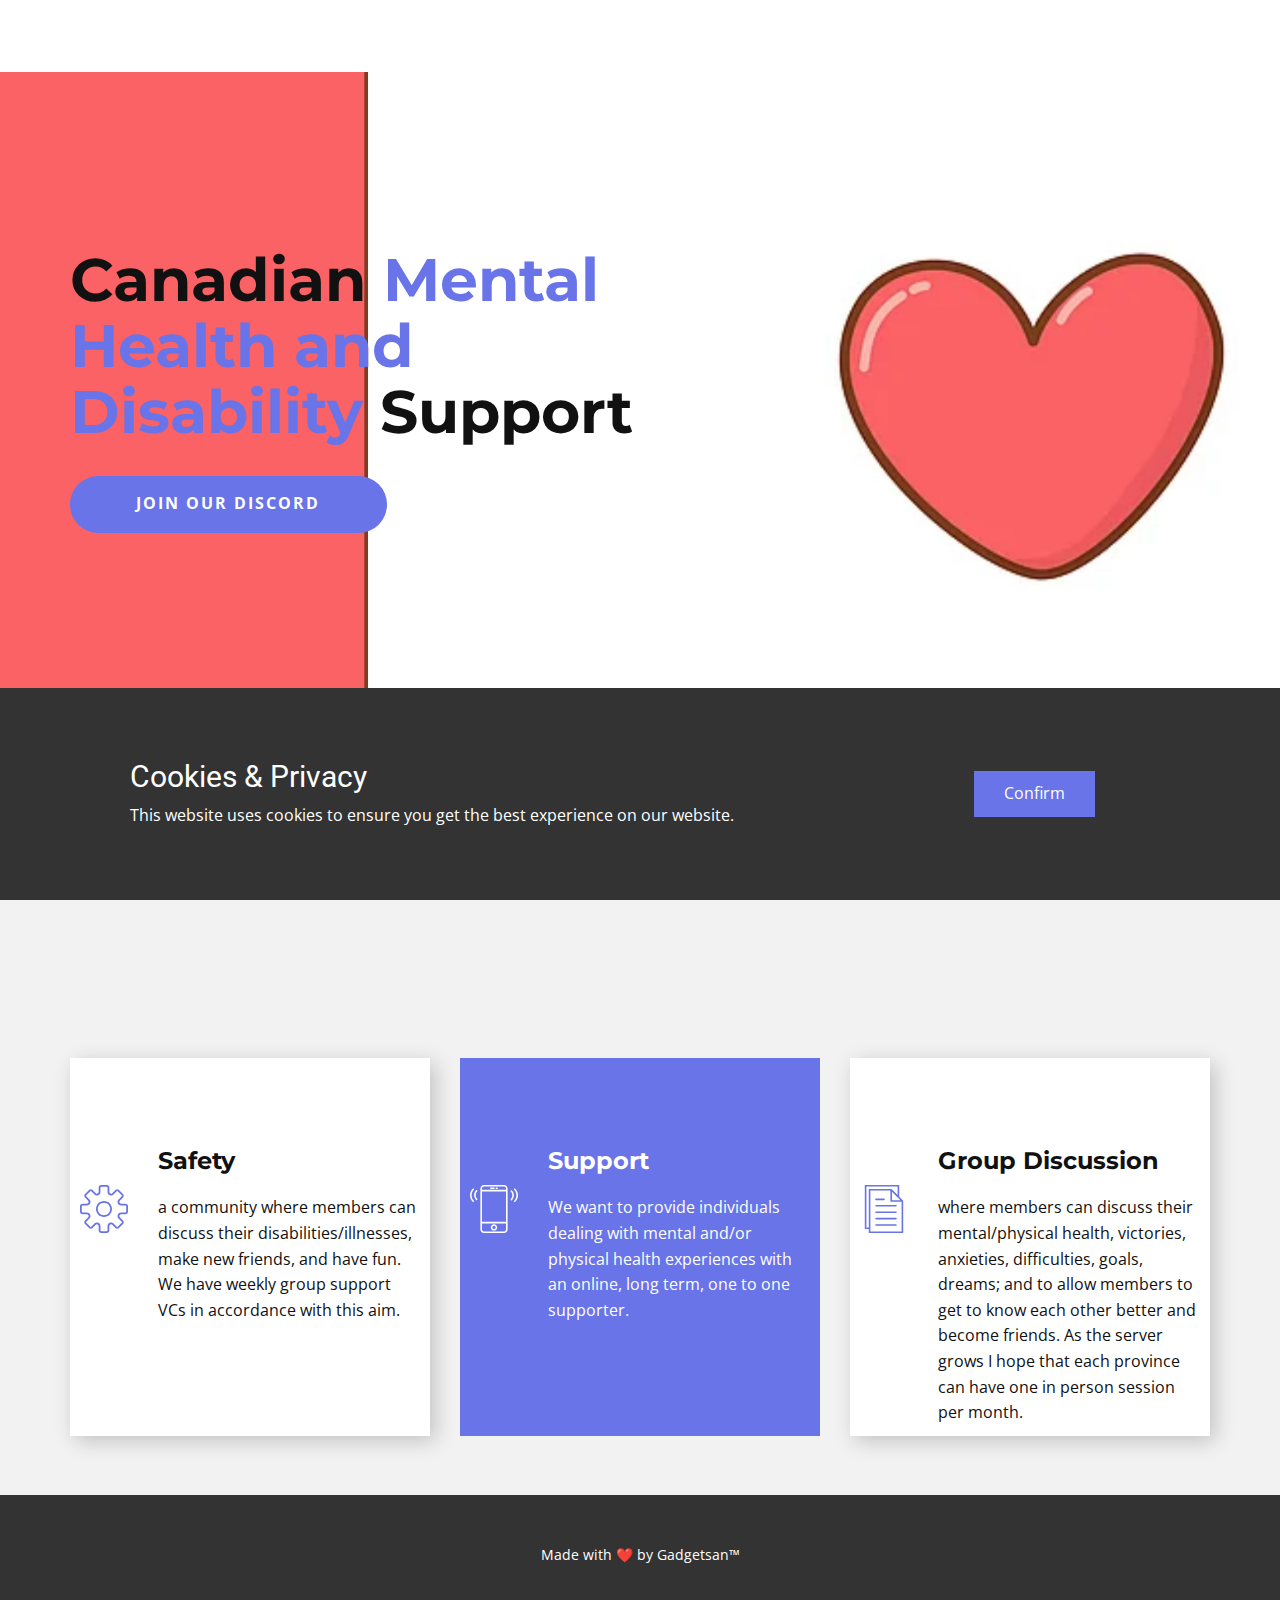
==== commit 789ccfa2: "changed index.htm" ====
--- a/website1428777.nicepage.io/index.html
+++ b/website1428777.nicepage.io/index.html
@@ -1,312 +1,393 @@
 <!DOCTYPE html>
 <html style="font-size: 16px;">
   
-<!-- Mirrored from website1428777.nicepage.io/ by HTTrack Website Copier/3.x [XR&CO'2014], Mon, 21 Feb 2022 01:37:15 GMT -->
 <head>
     <meta name="viewport" content="width=device-width, initial-scale=1.0">
     <meta charset="utf-8">
-    <meta name="keywords" content="​Psychology specialist Dr. Sara Dowson, ​Our Clinic Expert Psychologist from New York, ​Dr. Sara Dowson, ​Open for Appointments, Pricing Plans, Free, $310, $530, ​Benefits of psychological therapy">
+    <meta name="keywords" content="​Work creative solution that keep team, ​We run all kinds of IT services that vow your success, ​We are the best agency to improve your deals, ​We Provide Exceptional Solutions for Clients, ​For our best quality you have chosen us, 01, 02, We partner with the world's leading universities, ​Get Free Advice">
     <meta name="description" content="">
     <meta name="page_type" content="np-template-header-footer-from-plugin">
-    <title>Home</title>
+    <title>About</title>
     <link rel="stylesheet" href="nicepagee9d1.css?version=0a4f77b7-63e3-4197-ba7f-148ecd57e90c" media="screen">
     <script class="u-script" type="text/javascript" src="../capp.nicepage.com/assets/jquery-1.9.1.min.js" defer=""></script>
     <script class="u-script" type="text/javascript" src="../capp.nicepage.com/811927d206c1c5bd32a9d514af68e7065569e3c1/nicepage.js" defer=""></script>
     <meta name="generator" content="Nicepage 4.5.3, nicepage.com">
     <link id="u-theme-google-font" rel="stylesheet" href="https://fonts.googleapis.com/css?family=Roboto:100,100i,300,300i,400,400i,500,500i,700,700i,900,900i|Open+Sans:300,300i,400,400i,500,500i,600,600i,700,700i,800,800i">
-    <link id="u-page-google-font" rel="stylesheet" href="https://fonts.googleapis.com/css?family=Montserrat:100,100i,200,200i,300,300i,400,400i,500,500i,600,600i,700,700i,800,800i,900,900i|Open+Sans:300,300i,400,400i,500,500i,600,600i,700,700i,800,800i">
+    <link id="u-page-google-font" rel="stylesheet" href="https://fonts.googleapis.com/css?family=Montserrat:100,100i,200,200i,300,300i,400,400i,500,500i,600,600i,700,700i,800,800i,900,900i">
     <style class="u-style"> .u-section-2 {
-  background-image: linear-gradient(0deg, rgba(0,0,0,0.15), rgba(0,0,0,0.15)), url("../images01.nicepage.com/a1389d7bc73adea1e1c1fb7e/2f6015003a5d56c487a4a3b3/pexels-photo-4101143.jpg");
+  background-image: url("../images01.nicepage.com/a1389d7bc73adea1e1c1fb7e/34546ffbbfe8574eb8ff9fd8/Untitled-3.jpg");
   background-position: 50% 50%;
 }
 .u-section-2 .u-sheet-1 {
-  min-height: 772px;
+  min-height: 746px;
 }
 .u-section-2 .u-text-1 {
-  font-size: 4.5rem;
-  letter-spacing: 0px;
-  text-transform: none;
-  font-weight: 700;
-  font-family: Montserrat, sans-serif;
-  margin: 299px 289px 0 0;
-}
-.u-section-2 .u-text-2 {
-  font-size: 1.25rem;
-  letter-spacing: 0px;
-  text-transform: none;
-  line-height: 1.4;
-  font-weight: 700;
-  font-family: "Open Sans", sans-serif;
-  margin: 30px 510px 0 0;
-}
-.u-section-2 .u-form-1 {
-  height: 56px;
-  margin: 40px 576px 60px 0;
-}
-.u-section-2 .u-label-1 {
-  font-size: 1.25rem;
-}
-.u-section-2 .u-input-1 {
-  font-size: 1.25rem;
-  text-transform: uppercase;
-  font-weight: 600;
-}
-.u-section-2 .u-btn-1 {
-  background-image: none;
-  border-style: solid;
-  font-size: 1.25rem;
-  width: 300%;
-  text-transform: uppercase;
-  font-weight: 600;
-  letter-spacing: 1px;
-  padding: 10px 40px;
-}
-@media (max-width: 1199px) {
-  .u-section-2 .u-sheet-1 {
-    min-height: 637px;
-  }
-  .u-section-2 .u-text-1 {
-    margin-right: 89px;
-  }
-  .u-section-2 .u-text-2 {
-    margin-right: 310px;
-  }
-  .u-section-2 .u-form-1 {
-    margin-right: 376px;
-  }
-}
-@media (max-width: 991px) {
-  .u-section-2 .u-sheet-1 {
-    min-height: 650px;
-  }
-  .u-section-2 .u-text-1 {
-    width: auto;
-    margin-top: 118px;
-    margin-right: 0;
-  }
-  .u-section-2 .u-text-2 {
-    margin-top: 32px;
-    margin-right: 90px;
-  }
-  .u-section-2 .u-form-1 {
-    margin-right: 156px;
-  }
-}
-@media (max-width: 767px) {
-   .u-section-2 {
-    background-position: 0% 50%;
-  }
-  .u-section-2 .u-sheet-1 {
-    min-height: 488px;
-  }
-  .u-section-2 .u-text-1 {
-    font-size: 3rem;
-  }
-  .u-section-2 .u-text-2 {
-    margin-right: 0;
-  }
-  .u-section-2 .u-form-1 {
-    margin-right: 0;
-  }
-}
-@media (max-width: 575px) {
-   .u-section-2 {
-    background-position: 14.49% 0%;
-  }
-  .u-section-2 .u-sheet-1 {
-    min-height: 611px;
-  }
-  .u-section-2 .u-text-1 {
-    font-size: 2.25rem;
-    margin-top: 119px;
-  }
-  .u-section-2 .u-text-2 {
-    font-size: 1rem;
-  }
-}</style>
-    <style class="u-style">.u-section-3 .u-sheet-1 {
-  min-height: 495px;
-}
-.u-section-3 .u-list-1 {
-  margin-bottom: 55px;
-  margin-top: 60px;
-}
-.u-section-3 .u-repeater-1 {
-  grid-template-columns: repeat(3, calc(33.3333% - 20.6667px));
-  min-height: 375px;
-  grid-gap: 31px;
-}
-.u-section-3 .u-container-layout-1 {
-  padding: 10px;
-}
-.u-section-3 .u-icon-1 {
-  width: 64px;
-  height: 64px;
-  margin: 0 auto;
-}
-.u-section-3 .u-text-1 {
-  font-weight: 700;
-  margin: 29px auto 0;
-}
-.u-section-3 .u-text-2 {
-  margin: 21px 0 0;
-}
-.u-section-3 .u-btn-1 {
-  border-style: none;
-  font-size: 0.9375rem;
-  text-transform: uppercase;
-  margin: 30px auto 0;
-  padding: 0;
-}
-.u-section-3 .u-list-item-2 {
-  background-image: none;
+  font-size: 3.75rem;
+  font-weight: 700;
   --animation-custom_in-translate_x: 0px;
-  --animation-custom_in-translate_y: 300px;
-  --animation-custom_in-opacity: 0;
-  --animation-custom_in-rotate: 0deg;
-  --animation-custom_in-scale: 1;
-}
-.u-section-3 .u-container-layout-2 {
-  padding: 10px;
-}
-.u-section-3 .u-icon-3 {
-  width: 64px;
-  height: 64px;
-  margin: 0 auto;
-}
-.u-section-3 .u-text-3 {
-  font-weight: 700;
-  margin: 29px auto 0;
-}
-.u-section-3 .u-text-4 {
-  margin: 21px 0 0;
-}
-.u-section-3 .u-btn-2 {
-  border-style: none;
-  font-size: 0.9375rem;
-  text-transform: uppercase;
-  margin: 30px auto 0;
-  padding: 0;
-}
-.u-section-3 .u-container-layout-3 {
-  padding: 10px;
-}
-.u-section-3 .u-icon-5 {
-  width: 64px;
-  height: 64px;
-  margin: 0 auto;
-}
-.u-section-3 .u-text-5 {
-  font-weight: 700;
-  margin: 29px auto 0;
-}
-.u-section-3 .u-text-6 {
-  margin: 21px 0 0;
-}
-.u-section-3 .u-btn-3 {
-  border-style: none;
-  font-size: 0.9375rem;
-  text-transform: uppercase;
-  margin: 30px auto 0;
-  padding: 0;
-}
-@media (max-width: 1199px) {
-  .u-section-3 .u-sheet-1 {
-    min-height: 429px;
-  }
-  .u-section-3 .u-list-1 {
-    margin-bottom: -11px;
-  }
-  .u-section-3 .u-repeater-1 {
-    min-height: 309px;
-  }
-}
-@media (max-width: 991px) {
-  .u-section-3 .u-sheet-1 {
-    min-height: 500px;
-  }
-  .u-section-3 .u-list-1 {
-    margin-bottom: 60px;
-  }
-  .u-section-3 .u-repeater-1 {
-    grid-template-columns: repeat(2, calc(50% - 15.5px));
-    min-height: 710px;
-  }
-}
-@media (max-width: 767px) {
-  .u-section-3 .u-repeater-1 {
-    grid-template-columns: 100%;
-  }
-}</style>
-    <style class="u-style"> .u-section-4 {
-  background-image: none;
-}
-.u-section-4 .u-sheet-1 {
-  min-height: 493px;
-}
-.u-section-4 .u-layout-wrap-1 {
-  margin-top: 60px;
-  margin-bottom: 60px;
-}
-.u-section-4 .u-layout-cell-1 {
-  min-height: 373px;
-}
-.u-section-4 .u-container-layout-1 {
-  padding: 30px;
-}
-.u-section-4 .u-text-1 {
-  margin-bottom: 0;
-  margin-top: 0;
-  font-weight: 700;
-  text-transform: uppercase;
-}
-.u-section-4 .u-text-2 {
-  font-weight: 700;
-  font-size: 3rem;
-  margin: 22px 0 0;
-}
-.u-section-4 .u-text-3 {
-  font-weight: 400;
-  margin: 20px 0 0;
-}
-.u-section-4 .u-layout-cell-2 {
-  min-height: 373px;
-  --animation-custom_in-translate_x: 300px;
   --animation-custom_in-translate_y: 0px;
   --animation-custom_in-opacity: 0;
   --animation-custom_in-rotate: 0deg;
-  --animation-custom_in-scale: 1;
+  --animation-custom_in-scale: 0.3;
+  margin: 175px 570px 0 0;
+}
+.u-section-2 .u-btn-1 {
+  text-transform: uppercase;
+  font-weight: 700;
+  letter-spacing: 2px;
+  margin: 31px auto 60px 0;
+  padding: 15px 67px 16px 66px;
+}
+@media (max-width: 1199px) {
+  .u-section-2 .u-sheet-1 {
+    min-height: 615px;
+  }
+  .u-section-2 .u-text-1 {
+    width: auto;
+    margin-right: 422px;
+  }
+}
+@media (max-width: 991px) {
+  .u-section-2 .u-sheet-1 {
+    min-height: 520px;
+  }
+  .u-section-2 .u-text-1 {
+    margin-top: 60px;
+    margin-right: 202px;
+  }
+}
+@media (max-width: 767px) {
+  .u-section-2 .u-sheet-1 {
+    min-height: 390px;
+  }
+  .u-section-2 .u-text-1 {
+    font-size: 3rem;
+    margin-top: 72px;
+    margin-right: 137px;
+  }
+}
+@media (max-width: 575px) {
+  .u-section-2 .u-sheet-1 {
+    min-height: 246px;
+  }
+  .u-section-2 .u-text-1 {
+    font-size: 2.25rem;
+    margin-right: 0;
+  }
+}</style>
+    <style class="u-style"> .u-section-3 {
+  background-image: none;
+}
+.u-section-3 .u-sheet-1 {
+  min-height: 602px;
+}
+.u-section-3 .u-text-1 {
+  letter-spacing: 2px;
+  text-transform: uppercase;
+  font-weight: 300;
+  margin: 60px auto 0;
+}
+.u-section-3 .u-text-2 {
+  font-weight: 700;
+  font-size: 3rem;
+  width: 789px;
+  --animation-custom_in-scale: 0.3;
+  margin: 20px auto 0;
+}
+.u-section-3 .u-list-1 {
+  margin-bottom: 59px;
+  margin-top: 30px;
+}
+.u-section-3 .u-repeater-1 {
+  grid-template-columns: repeat(3, calc(33.3333% - 20px));
+  min-height: 303px;
+  grid-gap: 30px;
+}
+.u-section-3 .u-list-item-1 {
+  background-image: none;
+  box-shadow: 5px 5px 20px 0 rgba(0,0,0,0.2);
+}
+.u-section-3 .u-container-layout-1 {
+  padding: 10px;
+}
+.u-section-3 .u-text-3 {
+  font-weight: 700;
+  font-size: 1.5rem;
+  margin: 79px auto 0 78px;
+}
+.u-section-3 .u-icon-1 {
+  width: 48px;
+  height: 48px;
+  margin: 10px auto 0 0;
+}
+.u-section-3 .u-text-4 {
+  margin: -38px auto 0 78px;
+}
+.u-section-3 .u-list-item-2 {
+  background-image: none;
+}
+.u-section-3 .u-container-layout-2 {
+  padding: 10px;
+}
+.u-section-3 .u-text-5 {
+  font-weight: 700;
+  font-size: 1.5rem;
+  margin: 79px auto 0 78px;
+}
+.u-section-3 .u-icon-2 {
+  width: 48px;
+  height: 48px;
+  margin: 10px auto 0 0;
+}
+.u-section-3 .u-text-6 {
+  margin: -38px auto 0 78px;
+}
+.u-section-3 .u-list-item-3 {
+  background-image: none;
+  box-shadow: 5px 5px 20px 0 rgba(0,0,0,0.2);
+}
+.u-section-3 .u-container-layout-3 {
+  padding: 10px;
+}
+.u-section-3 .u-text-7 {
+  font-weight: 700;
+  font-size: 1.5rem;
+  margin: 79px auto 0 78px;
+}
+.u-section-3 .u-icon-3 {
+  width: 48px;
+  height: 48px;
+  margin: 10px auto 0 0;
+}
+.u-section-3 .u-text-8 {
+  margin: -38px auto 0 78px;
+}
+@media (max-width: 1199px) {
+  .u-section-3 .u-sheet-1 {
+    min-height: 550px;
+  }
+  .u-section-3 .u-list-1 {
+    margin-bottom: 7px;
+  }
+  .u-section-3 .u-repeater-1 {
+    min-height: 250px;
+  }
+  .u-section-3 .u-text-3 {
+    margin-top: 39px;
+  }
+  .u-section-3 .u-icon-1 {
+    margin-top: 23px;
+  }
+  .u-section-3 .u-text-4 {
+    margin-top: -51px;
+  }
+  .u-section-3 .u-text-5 {
+    margin-top: 39px;
+  }
+  .u-section-3 .u-icon-2 {
+    margin-top: 23px;
+  }
+  .u-section-3 .u-text-6 {
+    margin-top: -51px;
+  }
+  .u-section-3 .u-text-7 {
+    margin-top: 39px;
+  }
+  .u-section-3 .u-icon-3 {
+    margin-top: 23px;
+  }
+  .u-section-3 .u-text-8 {
+    margin-top: -51px;
+  }
+}
+@media (max-width: 991px) {
+  .u-section-3 .u-sheet-1 {
+    min-height: 603px;
+  }
+  .u-section-3 .u-text-2 {
+    width: 720px;
+  }
+  .u-section-3 .u-list-1 {
+    margin-bottom: 60px;
+  }
+  .u-section-3 .u-repeater-1 {
+    grid-template-columns: repeat(2, calc(50% - 15px));
+    min-height: 574px;
+  }
+}
+@media (max-width: 767px) {
+  .u-section-3 .u-text-2 {
+    width: 540px;
+    font-size: 2.25rem;
+  }
+  .u-section-3 .u-repeater-1 {
+    grid-template-columns: 100%;
+  }
+  .u-section-3 .u-text-3 {
+    margin-top: 26px;
+  }
+  .u-section-3 .u-icon-1 {
+    margin-top: -3px;
+  }
+  .u-section-3 .u-text-4 {
+    margin-top: -25px;
+  }
+  .u-section-3 .u-text-5 {
+    margin-top: 26px;
+  }
+  .u-section-3 .u-icon-2 {
+    margin-top: -3px;
+  }
+  .u-section-3 .u-text-6 {
+    margin-top: -25px;
+  }
+  .u-section-3 .u-text-7 {
+    margin-top: 26px;
+  }
+  .u-section-3 .u-icon-3 {
+    margin-top: -3px;
+  }
+  .u-section-3 .u-text-8 {
+    margin-top: -25px;
+  }
+}
+@media (max-width: 575px) {
+  .u-section-3 .u-text-2 {
+    width: 340px;
+  }
+  .u-section-3 .u-text-3 {
+    margin-top: 13px;
+  }
+  .u-section-3 .u-icon-1 {
+    margin-top: 10px;
+  }
+  .u-section-3 .u-text-4 {
+    margin-top: -39px;
+  }
+  .u-section-3 .u-text-5 {
+    margin-top: 13px;
+  }
+  .u-section-3 .u-icon-2 {
+    margin-top: 10px;
+  }
+  .u-section-3 .u-text-6 {
+    margin-top: -39px;
+  }
+  .u-section-3 .u-text-7 {
+    margin-top: 13px;
+  }
+  .u-section-3 .u-icon-3 {
+    margin-top: 10px;
+  }
+  .u-section-3 .u-text-8 {
+    margin-top: -39px;
+  }
+}</style>
+    <style class="u-style">.u-section-4 .u-sheet-1 {
+  min-height: 607px;
+}
+.u-section-4 .u-layout-wrap-1 {
+  margin-top: 60px;
+  margin-bottom: -2px;
+}
+.u-section-4 .u-layout-cell-1 {
+  min-height: 487px;
+}
+.u-section-4 .u-container-layout-1 {
+  padding: 30px 29px;
+}
+.u-section-4 .u-text-1 {
+  font-weight: 400;
+  text-transform: uppercase;
+  letter-spacing: 2px;
+  margin: 0 388px 0 1px;
+}
+.u-section-4 .u-text-2 {
+  font-weight: 700;
+  font-size: 3rem;
+  --animation-custom_in-translate_x: 0px;
+  --animation-custom_in-translate_y: 0px;
+  --animation-custom_in-opacity: 0;
+  --animation-custom_in-rotate: 0deg;
+  --animation-custom_in-scale: 0.3;
+  margin: 20px 1px 0;
+}
+.u-section-4 .u-text-3 {
+  font-weight: 400;
+  margin: 20px 1px 0;
+}
+.u-section-4 .u-layout-cell-2 {
+  min-height: 487px;
 }
 .u-section-4 .u-container-layout-2 {
   padding: 30px;
 }
 .u-section-4 .u-text-4 {
-  font-weight: 700;
-  font-size: 1.5rem;
-  margin: 0 auto 0 0;
+  margin-bottom: 0;
+  margin-top: 0;
+  font-size: 1.125rem;
+}
+.u-section-4 .u-list-1 {
+  margin-bottom: 0;
+  margin-top: 78px;
+}
+.u-section-4 .u-repeater-1 {
+  grid-template-columns: repeat(2, calc(50% - 5px));
+  min-height: 201px;
+  grid-gap: 10px;
+}
+.u-section-4 .u-container-layout-3 {
+  padding: 10px;
 }
 .u-section-4 .u-text-5 {
-  margin: 20px 0 0;
+  font-weight: 700;
+  font-size: 4.5rem;
+  margin: 0;
 }
 .u-section-4 .u-text-6 {
-  font-weight: 700;
-  margin: 20px 171px 0 0;
+  margin-left: 0;
+  margin-right: 0;
+  margin-bottom: 0;
+  font-size: 0.875rem;
+}
+.u-section-4 .u-container-layout-4 {
+  padding: 10px;
 }
 .u-section-4 .u-text-7 {
-  margin: 20px 0 0;
+  font-weight: 700;
+  font-size: 4.5rem;
+  margin: 0;
+}
+.u-section-4 .u-text-8 {
+  margin-left: 0;
+  margin-right: 0;
+  margin-bottom: 0;
+  font-size: 0.875rem;
 }
 @media (max-width: 1199px) {
   .u-section-4 .u-sheet-1 {
-    min-height: 428px;
+    min-height: 520px;
   }
   .u-section-4 .u-layout-cell-1 {
-    min-height: 308px;
+    min-height: 402px;
+  }
+  .u-section-4 .u-text-1 {
+    margin-right: 1px;
+  }
+  .u-section-4 .u-text-2 {
+    margin-right: 0;
+  }
+  .u-section-4 .u-text-3 {
+    margin-right: 0;
   }
   .u-section-4 .u-layout-cell-2 {
-    min-height: 308px;
-  }
-  .u-section-4 .u-text-6 {
-    margin-right: 71px;
+    min-height: 556px;
+  }
+  .u-section-4 .u-list-1 {
+    margin-top: 46px;
+  }
+  .u-section-4 .u-repeater-1 {
+    min-height: 216px;
   }
 }
 @media (max-width: 991px) {
@@ -316,528 +397,536 @@
   .u-section-4 .u-layout-cell-1 {
     min-height: 100px;
   }
-  .u-section-4 .u-text-2 {
-    font-size: 2.25rem;
-  }
   .u-section-4 .u-layout-cell-2 {
     min-height: 100px;
   }
-  .u-section-4 .u-text-6 {
-    margin-right: 0;
+  .u-section-4 .u-repeater-1 {
+    grid-template-columns: 100%;
   }
 }
 @media (max-width: 767px) {
-  .u-section-4 .u-sheet-1 {
-    min-height: 320px;
-  }
   .u-section-4 .u-container-layout-1 {
     padding-left: 10px;
     padding-right: 10px;
   }
+  .u-section-4 .u-text-2 {
+    font-size: 2.25rem;
+  }
   .u-section-4 .u-container-layout-2 {
     padding-left: 10px;
     padding-right: 10px;
   }
+}
+@media (max-width: 575px) {
+  .u-section-4 .u-text-5 {
+    font-size: 3rem;
+  }
+  .u-section-4 .u-text-7 {
+    font-size: 3rem;
+  }
 }</style>
     <style class="u-style">.u-section-5 .u-sheet-1 {
-  min-height: 774px;
+  min-height: 808px;
+}
+.u-section-5 .u-text-1 {
+  font-size: 3rem;
+  font-weight: 700;
+  width: 653px;
+  --animation-custom_in-scale: 0.3;
+  margin: 20px auto 0;
 }
 .u-section-5 .u-layout-wrap-1 {
-  margin-top: 60px;
-  margin-bottom: 60px;
-}
-.u-section-5 .u-layout-cell-1 {
-  min-height: 654px;
+  width: 1140px;
+  margin: 61px 0 0;
+}
+.u-section-5 .u-image-1 {
+  min-height: 562px;
+  background-image: url("../images01.nicepage.com/a1389d7bc73adea1e1c1fb7e/28904caf1dfc553f97cd2a81/pexels-photo-3760529.jpg");
+  background-position: 50% 50%;
 }
 .u-section-5 .u-container-layout-1 {
+  padding: 30px 60px;
+}
+.u-section-5 .u-layout-cell-2 {
+  min-height: 281px;
+}
+.u-section-5 .u-container-layout-2 {
   padding: 30px;
 }
-.u-section-5 .u-image-1 {
-  width: 369px;
-  height: 432px;
-  margin: 0 auto 0 0;
-}
-.u-section-5 .u-group-1 {
-  width: 395px;
-  min-height: 283px;
-  --animation-custom_in-translate_x: -200px;
+.u-section-5 .u-text-2 {
+  font-size: 1.25rem;
+  text-transform: uppercase;
+  letter-spacing: 2px;
+  margin: 20px 0 0;
+}
+.u-section-5 .u-text-3 {
+  margin: 20px 0 0;
+}
+.u-section-5 .u-image-2 {
+  min-height: 281px;
+  background-image: url("../images01.nicepage.com/c461c07a441a5d220e8feb1a/d2e3d0b710535531bb4759db/fgfg.jpg");
+  background-position: 50% 50%;
+}
+.u-section-5 .u-container-layout-3 {
+  padding: 30px;
+}
+.u-section-5 .u-image-3 {
+  min-height: 281px;
+  background-image: url("../images01.nicepage.com/c461c07a441a5d220e8feb1a/b2d43da24f4b52ff8a5d69df/vbvb.jpg");
+  background-position: 50% 50%;
+}
+.u-section-5 .u-container-layout-4 {
+  padding: 30px;
+}
+.u-section-5 .u-layout-cell-5 {
+  min-height: 281px;
+}
+.u-section-5 .u-container-layout-5 {
+  padding: 30px;
+}
+.u-section-5 .u-text-4 {
+  font-size: 1.25rem;
+  text-transform: uppercase;
+  letter-spacing: 2px;
+  margin: 0;
+}
+.u-section-5 .u-icon-1 {
+  width: 49px;
+  height: 49px;
+  margin: 30px auto 0 0;
+}
+.u-section-5 .u-text-5 {
+  text-align: left;
+  font-size: 0.875rem;
+  margin: 17px auto 20px;
+}
+.u-section-5 .u-btn-1 {
+  border-style: none none solid;
+  padding: 0;
+}
+@media (max-width: 1199px) {
+  .u-section-5 .u-sheet-1 {
+    min-height: 710px;
+  }
+  .u-section-5 .u-layout-wrap-1 {
+    width: 940px;
+  }
+  .u-section-5 .u-image-1 {
+    min-height: 463px;
+  }
+  .u-section-5 .u-layout-cell-2 {
+    min-height: 232px;
+  }
+  .u-section-5 .u-image-2 {
+    min-height: 232px;
+  }
+  .u-section-5 .u-image-3 {
+    min-height: 232px;
+  }
+  .u-section-5 .u-layout-cell-5 {
+    min-height: 232px;
+  }
+}
+@media (max-width: 991px) {
+  .u-section-5 .u-sheet-1 {
+    min-height: 1665px;
+  }
+  .u-section-5 .u-layout-wrap-1 {
+    width: 720px;
+  }
+  .u-section-5 .u-image-1 {
+    min-height: 709px;
+  }
+  .u-section-5 .u-container-layout-1 {
+    padding-left: 30px;
+    padding-right: 30px;
+  }
+  .u-section-5 .u-layout-cell-2 {
+    min-height: 100px;
+  }
+  .u-section-5 .u-image-2 {
+    min-height: 355px;
+  }
+  .u-section-5 .u-image-3 {
+    min-height: 355px;
+  }
+  .u-section-5 .u-layout-cell-5 {
+    min-height: 100px;
+  }
+}
+@media (max-width: 767px) {
+  .u-section-5 .u-sheet-1 {
+    min-height: 2044px;
+  }
+  .u-section-5 .u-text-1 {
+    width: 540px;
+    font-size: 2.25rem;
+  }
+  .u-section-5 .u-layout-wrap-1 {
+    width: 540px;
+  }
+  .u-section-5 .u-image-1 {
+    min-height: 532px;
+  }
+  .u-section-5 .u-container-layout-1 {
+    padding-left: 10px;
+    padding-right: 10px;
+  }
+  .u-section-5 .u-container-layout-2 {
+    padding-left: 10px;
+    padding-right: 10px;
+  }
+  .u-section-5 .u-image-2 {
+    min-height: 533px;
+  }
+  .u-section-5 .u-container-layout-3 {
+    padding-left: 10px;
+    padding-right: 10px;
+  }
+  .u-section-5 .u-image-3 {
+    min-height: 533px;
+  }
+  .u-section-5 .u-container-layout-4 {
+    padding-left: 10px;
+    padding-right: 10px;
+  }
+  .u-section-5 .u-container-layout-5 {
+    padding-left: 10px;
+    padding-right: 10px;
+  }
+}
+@media (max-width: 575px) {
+  .u-section-5 .u-sheet-1 {
+    min-height: 1453px;
+  }
+  .u-section-5 .u-text-1 {
+    width: 340px;
+  }
+  .u-section-5 .u-layout-wrap-1 {
+    width: 340px;
+  }
+  .u-section-5 .u-image-1 {
+    min-height: 335px;
+  }
+  .u-section-5 .u-image-2 {
+    min-height: 336px;
+  }
+  .u-section-5 .u-image-3 {
+    min-height: 336px;
+  }
+}</style>
+    <style class="u-style">.u-section-6 .u-sheet-1 {
+  min-height: 671px;
+}
+.u-section-6 .u-text-1 {
+  text-transform: uppercase;
+  letter-spacing: 2px;
+  margin: 60px auto 0;
+}
+.u-section-6 .u-text-2 {
+  font-weight: 700;
+  font-size: 3rem;
+  width: 599px;
+  --animation-custom_in-translate_x: 0px;
   --animation-custom_in-translate_y: 0px;
   --animation-custom_in-opacity: 0;
   --animation-custom_in-rotate: 0deg;
-  --animation-custom_in-scale: 1;
-  margin: -121px 0 0 auto;
-}
-.u-section-5 .u-container-layout-2 {
-  padding: 30px;
-}
-.u-section-5 .u-image-2 {
-  width: 78px;
-  height: 78px;
-  background-image: url("../images01.nicepage.com/a1389d7bc73adea1e1c1fb7e/f115849fd9f45156a7c52b81/pexels-photo-3285196.jpg");
-  background-position: 50% 50%;
-  margin: 0 auto 0 0;
-}
-.u-section-5 .u-text-1 {
-  font-weight: 400;
-  margin: 30px auto 0 0;
-}
-.u-section-5 .u-text-2 {
-  font-weight: 700;
-  margin: 20px auto 0 0;
-}
-.u-section-5 .u-layout-cell-2 {
-  min-height: 327px;
-}
-.u-section-5 .u-container-layout-3 {
-  padding: 30px;
-}
-.u-section-5 .u-icon-1 {
-  width: 86px;
-  height: 86px;
-  background-image: none;
-  color: rgb(255, 255, 255) !important;
-  margin: 0 auto;
-}
-.u-section-5 .u-text-3 {
-  font-weight: 700;
-  margin: 33px auto 0;
-}
-.u-section-5 .u-layout-cell-3 {
-  min-height: 328px;
-  background-image: none;
-  --animation-custom_in-translate_x: 300px;
-  --animation-custom_in-translate_y: 0px;
-  --animation-custom_in-opacity: 0;
-  --animation-custom_in-rotate: 0deg;
-  --animation-custom_in-scale: 1;
-}
-.u-section-5 .u-container-layout-4 {
-  padding: 30px;
-}
-.u-section-5 .u-icon-2 {
-  width: 86px;
-  height: 86px;
-  background-image: none;
-  color: rgb(255, 255, 255) !important;
-  margin: 63px auto 0;
-}
-.u-section-5 .u-text-4 {
-  font-weight: 700;
-  margin: 33px auto 0;
-}
-.u-section-5 .u-layout-cell-4 {
-  min-height: 328px;
-}
-.u-section-5 .u-container-layout-5 {
-  padding: 30px;
-}
-.u-section-5 .u-icon-3 {
-  width: 86px;
-  height: 86px;
-  background-image: none;
-  color: rgb(255, 255, 255) !important;
-  margin: 63px auto 0;
-}
-.u-section-5 .u-text-5 {
-  font-weight: 700;
-  margin: 33px auto 0;
-}
-.u-section-5 .u-layout-cell-5 {
-  min-height: 327px;
-}
-.u-section-5 .u-container-layout-6 {
-  padding: 30px;
-}
-.u-section-5 .u-icon-4 {
-  width: 86px;
-  height: 86px;
-  background-image: none;
-  color: rgb(255, 255, 255) !important;
-  margin: 0 auto;
-}
-.u-section-5 .u-text-6 {
-  font-weight: 700;
-  margin: 33px auto 0;
-}
-@media (max-width: 1199px) {
-  .u-section-5 .u-sheet-1 {
-    min-height: 659px;
-  }
-  .u-section-5 .u-layout-cell-1 {
-    min-height: 539px;
-  }
-  .u-section-5 .u-layout-cell-2 {
-    min-height: 270px;
-  }
-  .u-section-5 .u-container-layout-3 {
-    padding-right: 0;
-    padding-left: 2px;
-  }
-  .u-section-5 .u-layout-cell-3 {
-    min-height: 270px;
-  }
-  .u-section-5 .u-layout-cell-4 {
-    min-height: 270px;
-  }
-  .u-section-5 .u-layout-cell-5 {
-    min-height: 270px;
-  }
-}
-@media (max-width: 991px) {
-  .u-section-5 .u-sheet-1 {
-    min-height: 419px;
-  }
-  .u-section-5 .u-layout-cell-1 {
-    min-height: 100px;
-  }
-  .u-section-5 .u-layout-cell-2 {
-    min-height: 100px;
-  }
-  .u-section-5 .u-layout-cell-3 {
-    min-height: 100px;
-  }
-  .u-section-5 .u-icon-2 {
-    margin-top: 0;
-  }
-  .u-section-5 .u-layout-cell-4 {
-    min-height: 100px;
-  }
-  .u-section-5 .u-icon-3 {
-    margin-top: 0;
-  }
-  .u-section-5 .u-layout-cell-5 {
-    min-height: 100px;
-  }
-}
-@media (max-width: 767px) {
-  .u-section-5 .u-sheet-1 {
-    min-height: 1526px;
-  }
-  .u-section-5 .u-layout-wrap-1 {
-    margin-bottom: 0;
-  }
-  .u-section-5 .u-container-layout-1 {
-    padding-left: 10px;
-    padding-right: 10px;
-  }
-  .u-section-5 .u-container-layout-2 {
-    padding-left: 10px;
-    padding-right: 10px;
-  }
-  .u-section-5 .u-container-layout-4 {
-    padding-left: 10px;
-    padding-right: 10px;
-  }
-  .u-section-5 .u-container-layout-5 {
-    padding-left: 10px;
-    padding-right: 10px;
-  }
-  .u-section-5 .u-container-layout-6 {
-    padding-left: 10px;
-    padding-right: 10px;
-  }
-}
-@media (max-width: 575px) {
-  .u-section-5 .u-image-1 {
-    width: 320px;
-    height: 374px;
-  }
-  .u-section-5 .u-group-1 {
-    width: 320px;
-    margin-top: -63px;
-  }
-}</style>
-    <style class="u-style">.u-section-6 .u-sheet-1 {
-  min-height: 500px;
-}
-.u-section-6 .u-layout-wrap-1 {
-  margin-top: 60px;
+  --animation-custom_in-scale: 0.3;
+  margin: 19px auto 0;
+}
+.u-section-6 .u-tabs-1 {
+  min-height: 370px;
+  margin-top: 32px;
   margin-bottom: 60px;
 }
-.u-section-6 .u-layout-cell-1 {
-  min-height: 620px;
-  --animation-custom_in-translate_x: -200px;
-  --animation-custom_in-translate_y: 0px;
-  --animation-custom_in-opacity: 0;
-  --animation-custom_in-rotate: 0deg;
-  --animation-custom_in-scale: 1;
+.u-section-6 .u-tab-link-1 {
+  font-size: 1.125rem;
+  background-image: none;
+  font-weight: 600;
+  letter-spacing: 0px;
+  padding: 10px 25px;
+}
+.u-section-6 .u-tab-link-2 {
+  font-size: 1.125rem;
+  background-image: none;
+  font-weight: 600;
+  letter-spacing: 0px;
+  padding: 10px 25px;
+}
+.u-section-6 .u-tab-link-3 {
+  font-size: 1.125rem;
+  background-image: none;
+  font-weight: 600;
+  letter-spacing: 0px;
+  padding: 10px 25px;
+}
+.u-section-6 .u-tab-pane-1 {
+  background-image: none;
 }
 .u-section-6 .u-container-layout-1 {
   padding: 30px;
 }
-.u-section-6 .u-text-1 {
-  font-weight: 400;
-  margin-bottom: 0;
-  margin-top: 0;
-}
-.u-section-6 .u-text-2 {
-  font-weight: 700;
-  font-size: 3rem;
-  margin: 20px 26px 0 0;
-}
 .u-section-6 .u-text-3 {
-  margin: 20px 0 0;
-}
-.u-section-6 .u-list-1 {
-  margin-bottom: 0;
-  margin-top: 30px;
-}
-.u-section-6 .u-repeater-1 {
-  grid-template-columns: repeat(1, 100%);
-  min-height: 329px;
-  grid-gap: 10px;
+  font-size: 1.5rem;
+  line-height: 1.4;
+  font-weight: 700;
+  margin: 0 162px 0 0;
+}
+.u-section-6 .u-text-4 {
+  line-height: 1.8;
+  font-weight: 700;
+  margin: 30px 306px 0 0;
+}
+.u-section-6 .u-text-5 {
+  margin: 32px 306px 0 0;
+}
+.u-section-6 .u-tab-pane-2 {
+  background-image: none;
 }
 .u-section-6 .u-container-layout-2 {
-  padding: 10px;
-}
-.u-section-6 .u-icon-1 {
-  width: 64px;
-  margin: 0 auto 0 0;
-}
-.u-section-6 .u-text-4 {
-  font-weight: 700;
-  font-size: 1.25rem;
-  margin: -64px auto 0 94px;
-}
-.u-section-6 .u-text-5 {
-  margin-left: 94px;
-  margin-right: auto;
-  margin-bottom: 0;
+  padding: 30px;
+}
+.u-section-6 .u-text-6 {
+  line-height: 1.8;
+  margin: -30px 0 -15px;
+}
+.u-section-6 .u-tab-pane-3 {
+  background-image: none;
 }
 .u-section-6 .u-container-layout-3 {
-  padding: 10px;
-}
-.u-section-6 .u-icon-2 {
-  width: 64px;
-  margin: 0 auto 0 0;
-}
-.u-section-6 .u-text-6 {
-  font-weight: 700;
-  font-size: 1.25rem;
-  margin: -64px auto 0 94px;
+  padding: 30px;
 }
 .u-section-6 .u-text-7 {
-  margin-left: 94px;
-  margin-right: auto;
-  margin-bottom: 0;
-}
-.u-section-6 .u-image-1 {
-  min-height: 620px;
-  background-image: url("../images01.nicepage.com/a1389d7bc73adea1e1c1fb7e/e02581399c7e55539d52acd3/pexels-photo-4098374.jpg");
-  background-position: 50% 50%;
-}
-.u-section-6 .u-container-layout-4 {
-  padding: 30px;
+  font-weight: 700;
+  margin: 72px auto 0 0;
+}
+.u-section-6 .u-text-8 {
+  margin: 20px auto 0 0;
+}
+.u-section-6 .u-btn-1 {
+  border-style: none;
+  text-transform: uppercase;
+  background-image: none;
+  margin: 20px auto 0 0;
 }
 @media (max-width: 1199px) {
+  .u-section-6 .u-tabs-1 {
+    height: auto;
+  }
+  .u-section-6 .u-text-3 {
+    margin-right: 0;
+  }
+  .u-section-6 .u-text-4 {
+    margin-right: 106px;
+  }
+  .u-section-6 .u-text-5 {
+    margin-right: 106px;
+  }
+}
+@media (max-width: 991px) {
+  .u-section-6 .u-text-4 {
+    margin-right: 0;
+  }
+  .u-section-6 .u-text-5 {
+    margin-right: 0;
+  }
+}
+@media (max-width: 767px) {
   .u-section-6 .u-sheet-1 {
-    min-height: 430px;
-  }
-  .u-section-6 .u-layout-wrap-1 {
-    position: relative;
-  }
-  .u-section-6 .u-layout-cell-1 {
-    min-height: 511px;
-  }
-  .u-section-6 .u-text-2 {
-    margin-right: 0;
-  }
-  .u-section-6 .u-repeater-1 {
-    grid-template-columns: 100%;
-  }
-  .u-section-6 .u-image-1 {
-    min-height: 511px;
-  }
-}
-@media (max-width: 991px) {
-  .u-section-6 .u-sheet-1 {
-    min-height: 353px;
-  }
-  .u-section-6 .u-layout-cell-1 {
-    min-height: 680px;
-  }
-  .u-section-6 .u-container-layout-1 {
-    padding-left: 29px;
-    padding-right: 29px;
-  }
-  .u-section-6 .u-text-1 {
-    margin-left: 1px;
-    margin-right: 1px;
+    min-height: 771px;
   }
   .u-section-6 .u-text-2 {
     width: auto;
-    margin-left: 1px;
-    margin-right: 1px;
     font-size: 2.25rem;
-  }
-  .u-section-6 .u-text-3 {
-    margin-top: 21px;
-    margin-left: 1px;
-    margin-right: 1px;
-  }
-  .u-section-6 .u-text-4 {
-    margin-left: 67px;
-  }
-  .u-section-6 .u-text-5 {
-    margin-left: 67px;
-  }
-  .u-section-6 .u-text-6 {
-    margin-left: 67px;
-  }
-  .u-section-6 .u-text-7 {
-    margin-left: 67px;
-  }
-  .u-section-6 .u-image-1 {
-    min-height: 391px;
-  }
-}
-@media (max-width: 767px) {
-  .u-section-6 .u-sheet-1 {
-    min-height: 480px;
-  }
-  .u-section-6 .u-layout-cell-1 {
-    min-height: 100px;
+    margin-left: 0;
+    margin-right: 0;
   }
   .u-section-6 .u-container-layout-1 {
     padding-left: 10px;
     padding-right: 10px;
   }
-  .u-section-6 .u-image-1 {
-    min-height: 419px;
-  }
-  .u-section-6 .u-container-layout-4 {
+  .u-section-6 .u-container-layout-2 {
     padding-left: 10px;
     padding-right: 10px;
   }
-}
-@media (max-width: 575px) {
-  .u-section-6 .u-sheet-1 {
-    min-height: 339px;
-  }
-  .u-section-6 .u-text-2 {
-    margin-right: 0;
-  }
-  .u-section-6 .u-text-3 {
-    margin-right: 0;
-  }
-  .u-section-6 .u-image-1 {
-    min-height: 264px;
+  .u-section-6 .u-container-layout-3 {
+    padding-left: 10px;
+    padding-right: 10px;
   }
 }</style>
-    <style class="u-style"> .u-section-7 {
-  background-image: none;
-}
-.u-section-7 .u-sheet-1 {
-  min-height: 341px;
+    <style class="u-style">.u-section-7 .u-sheet-1 {
+  min-height: 675px;
 }
 .u-section-7 .u-layout-wrap-1 {
   margin-top: 60px;
   margin-bottom: 60px;
+  margin-left: auto;
+}
+.u-section-7 .u-layout-cell-1 {
+  min-height: 611px;
+}
+.u-section-7 .u-container-layout-1 {
+  padding: 0;
 }
 .u-section-7 .u-image-1 {
-  min-height: 221px;
-  background-image: url("../images01.nicepage.com/a1389d7bc73adea1e1c1fb7e/97692c1eaef0529b87b90edb/pexels-photo-6382633.jpg");
-  background-position: 50% 50%;
-}
-.u-section-7 .u-container-layout-1 {
-  padding: 30px;
+  width: 481px;
+  height: 528px;
+  margin: 0 auto 0 0;
+}
+.u-section-7 .u-group-1 {
+  width: 369px;
+  min-height: 254px;
+  margin: -171px 0 0 auto;
+}
+.u-section-7 .u-container-layout-2 {
+  padding: 50px;
+}
+.u-section-7 .u-text-1 {
+  font-size: 1.25rem;
+  text-transform: uppercase;
+  font-weight: 400;
+  margin: 0 auto;
 }
 .u-section-7 .u-layout-cell-2 {
-  min-height: 221px;
-  background-image: none;
-}
-.u-section-7 .u-container-layout-2 {
-  padding: 30px 10px 30px 30px;
-}
-.u-section-7 .u-text-1 {
-  margin-bottom: 0;
-  margin-top: 0;
+  min-height: 611px;
+}
+.u-section-7 .u-container-layout-3 {
+  padding: 29px 23px 29px 80px;
+}
+.u-section-7 .u-group-2 {
+  width: 73px;
+  min-height: 65px;
+  margin: 6px auto 0 0;
+}
+.u-section-7 .u-text-2 {
   font-size: 3rem;
   font-weight: 700;
-}
-.u-section-7 .u-layout-cell-3 {
-  min-height: 221px;
-  background-image: none;
-  --animation-custom_in-translate_x: 300px;
-  --animation-custom_in-translate_y: 0px;
-  --animation-custom_in-opacity: 0;
-  --animation-custom_in-rotate: 0deg;
-  --animation-custom_in-scale: 1;
-}
-.u-section-7 .u-container-layout-3 {
-  padding: 30px 10px;
-}
-.u-section-7 .u-btn-1 {
-  border-style: none;
-  font-weight: 700;
-  font-size: 1.25rem;
-  letter-spacing: 1px;
   margin: 0 auto;
-  padding: 0;
+}
+.u-section-7 .u-text-3 {
+  font-weight: 700;
+  margin: 61px 0 0;
+}
+.u-section-7 .u-text-4 {
+  font-size: 1.125rem;
+  margin: 18px 0 0;
+}
+.u-section-7 .u-group-3 {
+  width: 73px;
+  min-height: 65px;
+  margin: 46px auto 0 0;
+}
+.u-section-7 .u-text-5 {
+  font-size: 3rem;
+  font-weight: 700;
+  margin: 0 auto;
+}
+.u-section-7 .u-text-6 {
+  font-weight: 700;
+  margin: 46px 0 0;
 }
 @media (max-width: 1199px) {
   .u-section-7 .u-sheet-1 {
-    min-height: 326px;
+    min-height: 528px;
+  }
+  .u-section-7 .u-layout-wrap-1 {
+    margin-top: 20px;
+    margin-left: initial;
+  }
+  .u-section-7 .u-layout-cell-1 {
+    min-height: 669px;
+    background-position: 50% 50%;
   }
   .u-section-7 .u-image-1 {
-    min-height: 182px;
+    height: 516px;
+    width: 409px;
+  }
+  .u-section-7 .u-group-1 {
+    margin-top: -159px;
   }
   .u-section-7 .u-layout-cell-2 {
-    min-height: 153px;
-  }
-  .u-section-7 .u-layout-cell-3 {
-    min-height: 234px;
+    min-height: 504px;
+  }
+  .u-section-7 .u-container-layout-3 {
+    padding-left: 40px;
   }
 }
 @media (max-width: 991px) {
   .u-section-7 .u-sheet-1 {
-    min-height: 278px;
+    min-height: 419px;
+  }
+  .u-section-7 .u-layout-cell-1 {
+    min-height: 754px;
+  }
+  .u-section-7 .u-container-layout-1 {
+    padding: 0;
   }
   .u-section-7 .u-image-1 {
-    min-height: 305px;
+    height: 454px;
+    width: 300px;
+  }
+  .u-section-7 .u-group-1 {
+    width: 284px;
+    margin-top: -83px;
+  }
+  .u-section-7 .u-container-layout-2 {
+    padding: 30px;
   }
   .u-section-7 .u-layout-cell-2 {
-    min-height: 113px;
-  }
-  .u-section-7 .u-text-1 {
-    width: auto;
-    margin-left: auto;
-    margin-right: auto;
-    font-size: 2.25rem;
-  }
-  .u-section-7 .u-layout-cell-3 {
-    min-height: 100px;
-  }
-  .u-section-7 .u-btn-1 {
-    font-size: 1.125rem;
+    min-height: 754px;
+  }
+  .u-section-7 .u-container-layout-3 {
+    padding-left: 30px;
   }
 }
 @media (max-width: 767px) {
   .u-section-7 .u-sheet-1 {
-    min-height: 826px;
+    min-height: 1256px;
+  }
+  .u-section-7 .u-layout-wrap-1 {
+    margin-bottom: 0;
+    margin-left: initial;
+  }
+  .u-section-7 .u-layout-cell-1 {
+    min-height: 625px;
   }
   .u-section-7 .u-image-1 {
-    min-height: 763px;
-  }
-  .u-section-7 .u-container-layout-1 {
+    width: 398px;
+    height: 498px;
+  }
+  .u-section-7 .u-group-1 {
+    margin-top: -127px;
+  }
+  .u-section-7 .u-container-layout-2 {
     padding-left: 10px;
     padding-right: 10px;
   }
   .u-section-7 .u-layout-cell-2 {
     min-height: 100px;
   }
-  .u-section-7 .u-container-layout-2 {
+  .u-section-7 .u-container-layout-3 {
+    padding-right: 10px;
     padding-left: 10px;
   }
 }
 @media (max-width: 575px) {
   .u-section-7 .u-sheet-1 {
-    min-height: 667px;
+    min-height: 499px;
+  }
+  .u-section-7 .u-layout-cell-1 {
+    min-height: 484px;
   }
   .u-section-7 .u-image-1 {
-    min-height: 480px;
-  }
-  .u-section-7 .u-text-1 {
+    width: 340px;
+    height: 425px;
+  }
+  .u-section-7 .u-group-1 {
+    margin-top: -54px;
+  }
+  .u-section-7 .u-text-2 {
+    font-size: 1.5rem;
+  }
+  .u-section-7 .u-text-5 {
     font-size: 1.5rem;
   }
 }</style>
@@ -849,22 +938,35 @@
   margin-bottom: 60px;
   margin-left: auto;
 }
-.u-section-8 .u-image-1 {
+.u-section-8 .u-layout-cell-1 {
   min-height: 743px;
-  background-image: url("../images01.nicepage.com/a1389d7bc73adea1e1c1fb7e/ea5fcf8838e75648a6d15429/pexels-photo-5699456.jpg");
-  background-position: 50% 50%;
 }
 .u-section-8 .u-container-layout-1 {
   padding: 30px 50px;
 }
+.u-section-8 .u-text-1 {
+  font-size: 3rem;
+  font-weight: 700;
+  --animation-custom_in-scale: 0.3;
+  margin: 3px 0 0;
+}
+.u-section-8 .u-text-2 {
+  font-size: 1rem;
+  line-height: 2;
+  margin: 20px 0 0;
+}
+.u-section-8 .u-btn-1 {
+  background-image: none;
+  text-transform: uppercase;
+  letter-spacing: 2px;
+  font-size: 1rem;
+  border-style: none;
+  margin: 40px auto 0 0;
+  padding: 14px 52px 15px 51px;
+}
 .u-section-8 .u-layout-cell-2 {
   min-height: 704px;
   background-image: none;
-  --animation-custom_in-translate_x: 300px;
-  --animation-custom_in-translate_y: 0px;
-  --animation-custom_in-opacity: 0;
-  --animation-custom_in-rotate: 0deg;
-  --animation-custom_in-scale: 1;
 }
 .u-section-8 .u-container-layout-2 {
   padding: 30px 30px 28px;
@@ -897,11 +999,11 @@
 .u-section-8 .u-container-layout-3 {
   padding: 30px;
 }
-.u-section-8 .u-text-1 {
+.u-section-8 .u-text-3 {
   font-weight: 700;
   margin: 0;
 }
-.u-section-8 .u-text-2 {
+.u-section-8 .u-text-4 {
   margin-left: 0;
   margin-right: 103px;
   line-height: 1.6;
@@ -930,7 +1032,7 @@
 .u-section-8 .u-container-layout-4 {
   padding: 30px;
 }
-.u-section-8 .u-text-3 {
+.u-section-8 .u-text-5 {
   line-height: 1.6;
   margin: 0;
 }
@@ -957,7 +1059,7 @@
 .u-section-8 .u-container-layout-5 {
   padding: 30px;
 }
-.u-section-8 .u-text-4 {
+.u-section-8 .u-text-6 {
   margin: 0;
 }
 .u-section-8 .u-accordion-item-4 {
@@ -983,7 +1085,7 @@
 .u-section-8 .u-container-layout-6 {
   padding: 30px;
 }
-.u-section-8 .u-text-5 {
+.u-section-8 .u-text-7 {
   margin: 0;
 }
 @media (max-width: 1199px) {
@@ -993,7 +1095,7 @@
   .u-section-8 .u-layout-wrap-1 {
     margin-left: initial;
   }
-  .u-section-8 .u-image-1 {
+  .u-section-8 .u-layout-cell-1 {
     min-height: 613px;
   }
   .u-section-8 .u-layout-cell-2 {
@@ -1003,7 +1105,7 @@
     margin-right: initial;
     margin-left: initial;
   }
-  .u-section-8 .u-text-2 {
+  .u-section-8 .u-text-4 {
     margin-right: 3px;
   }
 }
@@ -1011,13 +1113,16 @@
   .u-section-8 .u-sheet-1 {
     min-height: 220px;
   }
-  .u-section-8 .u-image-1 {
-    min-height: 470px;
+  .u-section-8 .u-layout-cell-1 {
+    min-height: 100px;
   }
   .u-section-8 .u-container-layout-1 {
     padding-left: 30px;
     padding-right: 30px;
   }
+  .u-section-8 .u-text-1 {
+    font-size: 2.25rem;
+  }
   .u-section-8 .u-layout-cell-2 {
     min-height: 100px;
   }
@@ -1025,7 +1130,7 @@
     padding-left: 0;
     padding-right: 0;
   }
-  .u-section-8 .u-text-2 {
+  .u-section-8 .u-text-4 {
     margin-right: 0;
   }
 }
@@ -1033,9 +1138,6 @@
   .u-section-8 .u-sheet-1 {
     min-height: 320px;
   }
-  .u-section-8 .u-image-1 {
-    min-height: 431px;
-  }
   .u-section-8 .u-container-layout-1 {
     padding-left: 10px;
     padding-right: 10px;
@@ -1056,547 +1158,270 @@
     padding-left: 10px;
     padding-right: 10px;
   }
-}
-@media (max-width: 575px) {
-  .u-section-8 .u-sheet-1 {
-    min-height: 1185px;
-  }
-  .u-section-8 .u-layout-wrap-1 {
-    margin-bottom: 1px;
-    margin-left: initial;
-  }
-  .u-section-8 .u-image-1 {
-    min-height: 271px;
-  }
 }</style>
-    <style class="u-style">.u-section-9 .u-sheet-1 {
-  min-height: 837px;
+    <style class="u-style"> .u-section-9 {
+  background-image: none;
+}
+.u-section-9 .u-sheet-1 {
+  min-height: 370px;
+}
+.u-section-9 .u-group-1 {
+  min-height: 250px;
+  margin-bottom: 59px;
+  margin-top: 61px;
+}
+.u-section-9 .u-container-layout-1 {
+  padding: 30px;
 }
 .u-section-9 .u-text-1 {
+  margin-bottom: 0;
+  margin-top: 0;
+  font-weight: 700;
   font-size: 3rem;
-  font-weight: 700;
-  width: 842px;
-  margin: 60px auto 0;
+  --animation-custom_in-translate_x: 0px;
+  --animation-custom_in-translate_y: 0px;
+  --animation-custom_in-opacity: 0;
+  --animation-custom_in-rotate: 0deg;
+  --animation-custom_in-scale: 0.3;
 }
 .u-section-9 .u-text-2 {
-  width: 561px;
-  margin: 30px auto 0;
-}
-.u-section-9 .u-layout-wrap-1 {
-  margin-top: 38px;
-  margin-bottom: 60px;
-}
-.u-section-9 .u-layout-cell-1 {
-  min-height: 575px;
-}
-.u-section-9 .u-container-layout-1 {
-  padding: 0 0 30px;
-}
-.u-section-9 .u-group-1 {
-  min-height: 88px;
-  margin-top: 0;
-  margin-bottom: 0;
-}
-.u-section-9 .u-container-layout-2 {
-  padding-left: 30px;
-  padding-right: 30px;
-}
-.u-section-9 .u-text-3 {
-  text-transform: none;
-  letter-spacing: normal;
-  font-size: 1.25rem;
-  font-weight: 700;
-  margin: 0;
-}
-.u-section-9 .u-icon-1 {
-  color: rgb(255, 255, 255) !important;
-}
-.u-section-9 .u-group-2 {
-  min-height: 405px;
-  width: 300px;
-  margin: 22px auto 0;
-}
-.u-section-9 .u-container-layout-3 {
-  padding: 30px 30px 0;
-}
-.u-section-9 .u-text-4 {
-  font-size: 3rem;
-  font-weight: 700;
-  margin: 0;
-}
-.u-section-9 .u-text-5 {
-  line-height: 2.5;
-  font-size: 1rem;
-  font-weight: 400;
-  margin: 37px 0 0;
+  margin: 17px 782px 0 0;
+}
+.u-section-9 .u-form-1 {
+  background-image: none;
+  height: 70px;
+  margin: -54px 16px 0 355px;
 }
 .u-section-9 .u-btn-1 {
-  background-image: none;
-  border-style: none;
   text-transform: uppercase;
   letter-spacing: 2px;
-  font-weight: 700;
-  margin: 37px auto 0;
-  padding: 11px 53px 11px 52px;
-}
-.u-section-9 .u-layout-cell-2 {
-  min-height: 575px;
-}
-.u-section-9 .u-container-layout-4 {
-  padding: 0 0 30px;
-}
-.u-section-9 .u-group-3 {
-  min-height: 88px;
-  margin-top: 0;
-  margin-bottom: 0;
-}
-.u-section-9 .u-container-layout-5 {
-  padding-left: 30px;
-  padding-right: 30px;
-}
-.u-section-9 .u-text-6 {
-  text-transform: none;
-  letter-spacing: normal;
-  font-size: 1.25rem;
-  font-weight: 700;
-  margin: 0;
-}
-.u-section-9 .u-icon-2 {
-  color: rgb(255, 255, 255) !important;
-}
-.u-section-9 .u-group-4 {
-  min-height: 405px;
-  width: 300px;
-  margin: 22px auto 0;
-}
-.u-section-9 .u-container-layout-6 {
-  padding: 30px 30px 0;
-}
-.u-section-9 .u-text-7 {
-  font-size: 3rem;
-  font-weight: 700;
-  margin: 0;
-}
-.u-section-9 .u-text-8 {
-  line-height: 2.5;
-  font-size: 1rem;
-  font-weight: 400;
-  margin: 37px 0 0;
-}
-.u-section-9 .u-btn-2 {
-  background-image: none;
-  border-style: none;
-  text-transform: uppercase;
-  letter-spacing: 2px;
-  font-weight: 700;
-  margin: 37px auto 0;
-  padding: 11px 53px 11px 52px;
-}
-.u-section-9 .u-layout-cell-3 {
-  min-height: 575px;
-}
-.u-section-9 .u-container-layout-7 {
-  padding: 0 0 30px;
-}
-.u-section-9 .u-group-5 {
-  min-height: 88px;
-  margin-top: 0;
-  margin-bottom: 0;
-}
-.u-section-9 .u-container-layout-8 {
-  padding-left: 30px;
-  padding-right: 30px;
-}
-.u-section-9 .u-text-9 {
-  text-transform: none;
-  letter-spacing: normal;
-  font-size: 1.25rem;
-  font-weight: 700;
-  margin: 0;
-}
-.u-section-9 .u-icon-3 {
-  color: rgb(255, 255, 255) !important;
-}
-.u-section-9 .u-group-6 {
-  min-height: 405px;
-  width: 300px;
-  margin: 22px auto 0;
-}
-.u-section-9 .u-container-layout-9 {
-  padding: 30px 30px 0;
-}
-.u-section-9 .u-text-10 {
-  font-size: 3rem;
-  font-weight: 700;
-  margin: 0;
-}
-.u-section-9 .u-text-11 {
-  line-height: 2.5;
-  font-size: 1rem;
-  font-weight: 400;
-  margin: 37px 0 0;
-}
-.u-section-9 .u-btn-3 {
-  background-image: none;
-  border-style: none;
-  text-transform: uppercase;
-  letter-spacing: 2px;
-  font-weight: 700;
-  margin: 37px auto 0;
-  padding: 11px 53px 11px 52px;
 }
 @media (max-width: 1199px) {
   .u-section-9 .u-sheet-1 {
-    min-height: 736px;
-  }
-  .u-section-9 .u-layout-cell-1 {
-    min-height: 474px;
-  }
-  .u-section-9 .u-group-2 {
-    width: 293px;
-  }
-  .u-section-9 .u-layout-cell-2 {
-    min-height: 474px;
-  }
-  .u-section-9 .u-group-4 {
-    width: 293px;
-  }
-  .u-section-9 .u-layout-cell-3 {
-    min-height: 474px;
-  }
-  .u-section-9 .u-group-6 {
-    width: 293px;
-  }
-}
-@media (max-width: 991px) {
-  .u-section-9 .u-sheet-1 {
-    min-height: 362px;
-  }
-  .u-section-9 .u-text-1 {
-    width: 720px;
-  }
-  .u-section-9 .u-layout-cell-1 {
-    min-height: 100px;
+    min-height: 406px;
+  }
+  .u-section-9 .u-group-1 {
+    min-height: 286px;
   }
   .u-section-9 .u-container-layout-1 {
     padding-top: 0;
+    padding-bottom: 0;
+  }
+  .u-section-9 .u-text-1 {
+    width: auto;
+    margin-top: 24px;
+    margin-right: auto;
+    margin-left: 0;
+  }
+  .u-section-9 .u-text-2 {
+    width: auto;
+    margin-top: 24px;
+    margin-right: 440px;
+  }
+  .u-section-9 .u-form-1 {
+    margin-top: 24px;
+    margin-right: initial;
+    margin-left: initial;
+  }
+}
+@media (max-width: 991px) {
+  .u-section-9 .u-container-layout-1 {
+    padding-left: 23px;
+    padding-right: 23px;
+  }
+  .u-section-9 .u-text-1 {
+    margin-left: 7px;
+  }
+  .u-section-9 .u-text-2 {
+    margin-right: 227px;
+    margin-left: 7px;
+  }
+  .u-section-9 .u-form-1 {
+    margin-right: 14px;
+    margin-left: 0;
+  }
+}
+@media (max-width: 767px) {
+  .u-section-9 .u-group-1 {
+    min-height: 365px;
+  }
+  .u-section-9 .u-container-layout-1 {
     padding-left: 0;
     padding-right: 0;
   }
-  .u-section-9 .u-group-2 {
-    width: 220px;
-  }
-  .u-section-9 .u-container-layout-3 {
-    padding-bottom: 0;
-  }
-  .u-section-9 .u-layout-cell-2 {
-    min-height: 100px;
-  }
-  .u-section-9 .u-container-layout-4 {
-    padding-top: 0;
-    padding-left: 0;
-    padding-right: 0;
-  }
-  .u-section-9 .u-group-4 {
-    width: 220px;
-  }
-  .u-section-9 .u-container-layout-6 {
-    padding-bottom: 0;
-  }
-  .u-section-9 .u-layout-cell-3 {
-    min-height: 100px;
-  }
-  .u-section-9 .u-container-layout-7 {
-    padding-top: 0;
-    padding-left: 0;
-    padding-right: 0;
-  }
-  .u-section-9 .u-group-6 {
-    width: 220px;
-  }
-  .u-section-9 .u-container-layout-9 {
-    padding-bottom: 0;
-  }
-}
-@media (max-width: 767px) {
-  .u-section-9 .u-sheet-1 {
-    min-height: 1920px;
-  }
   .u-section-9 .u-text-1 {
-    width: 540px;
+    margin-left: 17px;
     font-size: 2.25rem;
   }
   .u-section-9 .u-text-2 {
-    width: 540px;
-  }
-  .u-section-9 .u-layout-wrap-1 {
-    margin-bottom: 6px;
-  }
-  .u-section-9 .u-container-layout-2 {
-    padding-left: 10px;
-    padding-right: 10px;
-  }
-  .u-section-9 .u-container-layout-3 {
-    padding-left: 10px;
-    padding-right: 10px;
-  }
-  .u-section-9 .u-container-layout-5 {
-    padding-left: 10px;
-    padding-right: 10px;
-  }
-  .u-section-9 .u-container-layout-6 {
-    padding-left: 10px;
-    padding-right: 10px;
-  }
-  .u-section-9 .u-container-layout-8 {
-    padding-left: 10px;
-    padding-right: 10px;
-  }
-  .u-section-9 .u-container-layout-9 {
-    padding-left: 10px;
-    padding-right: 10px;
+    margin-top: 237px;
+    margin-right: 83px;
+    margin-left: 17px;
+  }
+  .u-section-9 .u-form-1 {
+    height: 197px;
+    margin-top: -275px;
+    margin-right: 20px;
   }
 }
 @media (max-width: 575px) {
   .u-section-9 .u-sheet-1 {
-    min-height: 1945px;
-  }
-  .u-section-9 .u-text-1 {
-    width: 340px;
+    min-height: 537px;
+  }
+  .u-section-9 .u-group-1 {
+    min-height: 417px;
+  }
+  .u-section-9 .u-container-layout-1 {
+    padding-bottom: 30px;
   }
   .u-section-9 .u-text-2 {
-    width: 340px;
-  }
-  .u-section-9 .u-layout-wrap-1 {
-    margin-top: 44px;
-    margin-bottom: 0;
-  }
-  .u-section-9 .u-text-4 {
-    font-size: 1.5rem;
-  }
-  .u-section-9 .u-text-7 {
-    font-size: 1.5rem;
-  }
-  .u-section-9 .u-text-10 {
-    font-size: 1.5rem;
+    margin-right: 0;
+  }
+  .u-section-9 .u-form-1 {
+    margin-top: -302px;
+    margin-right: 0;
   }
 }</style>
-    <style class="u-style">.u-section-10 .u-sheet-1 {
-  min-height: 680px;
+    <style class="u-style"> .u-section-10 {
+  background-image: none;
+}
+.u-section-10 .u-sheet-1 {
+  min-height: 545px;
 }
 .u-section-10 .u-layout-wrap-1 {
   margin-top: 60px;
   margin-bottom: 60px;
 }
 .u-section-10 .u-layout-cell-1 {
-  min-height: 606px;
-  --animation-custom_in-translate_x: -200px;
-  --animation-custom_in-translate_y: 0px;
-  --animation-custom_in-opacity: 0;
-  --animation-custom_in-rotate: 0deg;
-  --animation-custom_in-scale: 1;
+  min-height: 425px;
 }
 .u-section-10 .u-container-layout-1 {
   padding: 30px;
 }
-.u-section-10 .u-text-1 {
-  font-weight: 700;
-  font-size: 3rem;
-  margin: 0 auto 0 0;
-}
-.u-section-10 .u-text-2 {
-  margin: 20px auto 0 0;
-}
 .u-section-10 .u-icon-1 {
-  width: 48px;
-  height: 48px;
-  margin: 30px auto 0 0;
-}
-.u-section-10 .u-text-3 {
-  font-weight: 700;
-  font-size: 1.25rem;
-  margin: -48px 97px 0 68px;
-}
-.u-section-10 .u-text-4 {
-  margin: 20px 0 0 68px;
-}
-.u-section-10 .u-icon-2 {
-  width: 48px;
-  height: 48px;
-  margin: 20px auto 0 0;
-}
-.u-section-10 .u-text-5 {
-  font-weight: 700;
-  font-size: 1.25rem;
-  margin: -48px 112px 0 68px;
-}
-.u-section-10 .u-text-6 {
-  margin: 20px 0 0 68px;
-}
-.u-section-10 .u-btn-1 {
-  border-style: none;
-  font-weight: 700;
-  font-size: 3rem;
-  letter-spacing: 1px;
-  margin: 30px auto 0 0;
-  padding: 0;
-}
-.u-section-10 .u-image-1 {
-  min-height: 560px;
-  background-image: url("../images01.nicepage.com/a1389d7bc73adea1e1c1fb7e/97692c1eaef0529b87b90edb/pexels-photo-6382633.jpg");
-  background-position: 50% 69.7%;
+  width: 80px;
+  height: 80px;
+  margin: 0 auto;
+}
+.u-section-10 .u-layout-cell-2 {
+  min-height: 425px;
 }
 .u-section-10 .u-container-layout-2 {
   padding: 30px;
 }
+.u-section-10 .u-text-1 {
+  margin-bottom: 0;
+  margin-top: 0;
+  font-size: 1.25rem;
+}
+.u-section-10 .u-image-1 {
+  width: 150px;
+  height: 150px;
+  background-image: url("../images01.nicepage.com/a1389d7bc73adea1e1c1fb7e/81cd18bc3a2052f7954fa01c/pexels-photo-2102415.jpg");
+  background-position: 50% 50%;
+  margin: 40px 529px 0 0;
+}
+.u-section-10 .u-text-2 {
+  font-weight: 700;
+  text-transform: uppercase;
+  letter-spacing: 2px;
+  font-size: 1.25rem;
+  margin: -24px auto 0 190px;
+}
 @media (max-width: 1199px) {
   .u-section-10 .u-sheet-1 {
-    min-height: 582px;
+    min-height: 565px;
   }
   .u-section-10 .u-layout-cell-1 {
-    min-height: 665px;
-  }
-  .u-section-10 .u-container-layout-1 {
+    min-height: 445px;
+  }
+  .u-section-10 .u-layout-cell-2 {
+    min-height: 445px;
+  }
+}
+@media (max-width: 991px) {
+  .u-section-10 .u-sheet-1 {
+    min-height: 504px;
+  }
+  .u-section-10 .u-layout-cell-1 {
+    min-height: 546px;
+  }
+  .u-section-10 .u-layout-cell-2 {
+    min-height: 546px;
+  }
+  .u-section-10 .u-container-layout-2 {
     padding-left: 0;
     padding-right: 0;
   }
   .u-section-10 .u-text-1 {
     margin-left: 30px;
+    margin-right: 30px;
+  }
+  .u-section-10 .u-image-1 {
+    margin-right: 396px;
+    margin-left: 30px;
   }
   .u-section-10 .u-text-2 {
-    margin-left: 30px;
-  }
-  .u-section-10 .u-icon-1 {
-    margin-left: 30px;
-  }
-  .u-section-10 .u-text-3 {
     width: auto;
-    margin-right: 30px;
-    margin-left: 96px;
-  }
-  .u-section-10 .u-text-4 {
-    width: auto;
-    margin-right: 30px;
-    margin-left: 98px;
-  }
-  .u-section-10 .u-icon-2 {
-    margin-left: 30px;
-  }
-  .u-section-10 .u-text-5 {
-    margin-right: 92px;
-    margin-left: 98px;
-  }
-  .u-section-10 .u-text-6 {
-    margin-right: 30px;
-    margin-left: 98px;
-  }
-  .u-section-10 .u-btn-1 {
-    margin-left: 30px;
-  }
-  .u-section-10 .u-image-1 {
-    min-height: 462px;
-  }
-}
-@media (max-width: 991px) {
-  .u-section-10 .u-sheet-1 {
-    min-height: 474px;
-  }
-  .u-section-10 .u-layout-cell-1 {
-    min-height: 655px;
-  }
-  .u-section-10 .u-text-1 {
-    font-size: 2.25rem;
-  }
-  .u-section-10 .u-text-3 {
-    margin-right: 0;
-    margin-left: 98px;
-  }
-  .u-section-10 .u-text-4 {
-    margin-right: 0;
-  }
-  .u-section-10 .u-text-5 {
-    width: auto;
-    margin-right: 0;
-  }
-  .u-section-10 .u-text-6 {
-    width: auto;
-    margin-right: 0;
-  }
-  .u-section-10 .u-btn-1 {
-    font-size: 1.5rem;
-    margin-left: 0;
-  }
-  .u-section-10 .u-image-1 {
-    min-height: 354px;
+    margin-right: 10px;
+    margin-left: 220px;
   }
 }
 @media (max-width: 767px) {
   .u-section-10 .u-sheet-1 {
-    min-height: 1182px;
+    min-height: 771px;
+  }
+  .u-section-10 .u-layout-wrap-1 {
+    margin-bottom: 0;
   }
   .u-section-10 .u-layout-cell-1 {
-    min-height: 538px;
-  }
-  .u-section-10 .u-btn-1 {
-    margin-left: 33px;
-  }
-  .u-section-10 .u-image-1 {
-    min-height: 531px;
-  }
-  .u-section-10 .u-container-layout-2 {
+    min-height: 150px;
+  }
+  .u-section-10 .u-container-layout-1 {
     padding-left: 10px;
     padding-right: 10px;
   }
+  .u-section-10 .u-layout-cell-2 {
+    min-height: 561px;
+  }
+  .u-section-10 .u-image-1 {
+    margin-right: 360px;
+  }
+  .u-section-10 .u-text-2 {
+    margin-right: 30px;
+    margin-left: 210px;
+  }
 }
 @media (max-width: 575px) {
   .u-section-10 .u-sheet-1 {
-    min-height: 788px;
+    min-height: 1066px;
+  }
+  .u-section-10 .u-layout-wrap-1 {
+    margin-bottom: -40px;
   }
   .u-section-10 .u-layout-cell-1 {
-    min-height: 100px;
-  }
-  .u-section-10 .u-text-3 {
+    min-height: 94px;
+  }
+  .u-section-10 .u-layout-cell-2 {
+    min-height: 799px;
+  }
+  .u-section-10 .u-image-1 {
+    margin-right: 160px;
+  }
+  .u-section-10 .u-text-2 {
     margin-top: 20px;
-    margin-right: auto;
     margin-left: 30px;
   }
-  .u-section-10 .u-text-4 {
-    margin-right: auto;
-    margin-left: 30px;
-  }
-  .u-section-10 .u-text-5 {
-    margin-top: 20px;
-    margin-right: auto;
-    margin-left: 30px;
-  }
-  .u-section-10 .u-text-6 {
-    margin-right: auto;
-    margin-left: 30px;
-  }
-  .u-section-10 .u-btn-1 {
-    margin-left: 0;
-  }
-  .u-section-10 .u-image-1 {
-    min-height: 334px;
-  }
 }</style>
-    <style class="u-style"> .u-section-11 {
-  background-image: none;
-}
-.u-section-11 .u-sheet-1 {
-  min-height: 700px;
+    <style class="u-style">.u-section-11 .u-sheet-1 {
+  min-height: 714px;
 }
 .u-section-11 .u-layout-wrap-1 {
   margin-top: 60px;
-  margin-bottom: 46px;
+  margin-bottom: 60px;
 }
 .u-section-11 .u-layout-cell-1 {
   min-height: 580px;
-  --animation-custom_in-translate_x: -200px;
-  --animation-custom_in-translate_y: 0px;
-  --animation-custom_in-opacity: 0;
-  --animation-custom_in-rotate: 0deg;
-  --animation-custom_in-scale: 1;
 }
 .u-section-11 .u-container-layout-1 {
   padding: 30px;
@@ -1605,31 +1430,48 @@
   font-weight: 400;
   margin-bottom: 0;
   margin-top: 0;
+  text-transform: uppercase;
+  letter-spacing: 2px;
 }
 .u-section-11 .u-text-2 {
   font-weight: 700;
   font-size: 3rem;
+  --animation-custom_in-translate_x: 0px;
+  --animation-custom_in-translate_y: 0px;
+  --animation-custom_in-opacity: 0;
+  --animation-custom_in-rotate: 0deg;
+  --animation-custom_in-scale: 0.3;
   margin: 20px auto 0 0;
 }
 .u-section-11 .u-text-3 {
-  margin: 20px auto 0 0;
+  margin-left: 0;
+  margin-right: auto;
+  margin-bottom: 0;
 }
 .u-section-11 .u-text-4 {
   font-size: 1.25rem;
   font-weight: 700;
   margin: 51px 0 0;
 }
+.u-section-11 .u-text-5 {
+  font-weight: 700;
+  font-size: 2.25rem;
+  margin: 20px 0 0;
+}
 .u-section-11 .u-layout-cell-2 {
   min-height: 580px;
+  background-image: none;
 }
 .u-section-11 .u-container-layout-2 {
   padding: 30px 29px;
 }
-.u-section-11 .u-text-5 {
+.u-section-11 .u-text-6 {
   font-weight: 400;
+  text-transform: uppercase;
+  letter-spacing: 2px;
   margin: 0 auto 0 0;
 }
-.u-section-11 .u-text-6 {
+.u-section-11 .u-text-7 {
   font-weight: 700;
   margin: 20px auto 0 0;
 }
@@ -1647,12 +1489,13 @@
   margin-top: 0;
 }
 .u-section-11 .u-btn-1 {
-  background-image: none;
-  border-style: none;
+  text-transform: uppercase;
+  letter-spacing: 2px;
+  font-weight: 700;
 }
 @media (max-width: 1199px) {
   .u-section-11 .u-sheet-1 {
-    min-height: 598px;
+    min-height: 612px;
   }
   .u-section-11 .u-layout-cell-1 {
     min-height: 478px;
@@ -1669,13 +1512,13 @@
 }
 @media (max-width: 991px) {
   .u-section-11 .u-sheet-1 {
-    min-height: 220px;
+    min-height: 234px;
   }
   .u-section-11 .u-layout-cell-1 {
     min-height: 100px;
   }
-  .u-section-11 .u-text-2 {
-    font-size: 2.25rem;
+  .u-section-11 .u-text-5 {
+    font-size: 1.875rem;
   }
   .u-section-11 .u-layout-cell-2 {
     min-height: 100px;
@@ -1689,12 +1532,15 @@
 }
 @media (max-width: 767px) {
   .u-section-11 .u-sheet-1 {
-    min-height: 320px;
+    min-height: 334px;
   }
   .u-section-11 .u-container-layout-1 {
     padding-left: 10px;
     padding-right: 10px;
   }
+  .u-section-11 .u-text-2 {
+    font-size: 2.25rem;
+  }
   .u-section-11 .u-layout-cell-2 {
     min-height: 577px;
   }
@@ -1703,9 +1549,9 @@
     padding-right: 10px;
   }
   .u-section-11 .u-group-1 {
-    width: 512px;
-    margin-right: 8px;
-    margin-left: 0;
+    margin-right: initial;
+    margin-left: initial;
+    width: auto;
   }
   .u-section-11 .u-container-layout-3 {
     padding-left: 10px;
@@ -1713,40 +1559,14 @@
   }
   .u-section-11 .u-form-1 {
     height: 321px;
-    width: 492px;
+    width: 500px;
     margin-left: 0;
     margin-right: 0;
   }
 }
 @media (max-width: 575px) {
-  .u-section-11 .u-layout-cell-1 {
-    min-height: 470px;
-  }
-  .u-section-11 .u-container-layout-1 {
-    padding-left: 8px;
-    padding-right: 8px;
-  }
-  .u-section-11 .u-text-1 {
-    margin-left: 2px;
-    margin-right: 2px;
-  }
-  .u-section-11 .u-text-2 {
-    width: auto;
-    margin-right: 0;
-  }
-  .u-section-11 .u-text-3 {
-    margin-left: 2px;
-  }
-  .u-section-11 .u-text-4 {
-    margin-left: 2px;
-    margin-right: 2px;
-  }
   .u-section-11 .u-layout-cell-2 {
     min-height: 100px;
-  }
-  .u-section-11 .u-group-1 {
-    width: 320px;
-    margin-right: 0;
   }
   .u-section-11 .u-form-1 {
     width: 300px;
@@ -1851,17 +1671,18 @@
 		"@context": "http://schema.org",
 		"@type": "Organization",
 		"name": "WebSite1428777",
-		"url": "/"
+		"url": "https://website1428777.nicepage.io/About.html"
 }</script>
     <meta name="theme-color" content="#9b74ec">
-    <meta property="og:title" content="Home">
+    <meta property="og:title" content="About">
     <meta property="og:description" content="">
     <meta property="og:type" content="website">
-    <link rel="canonical" href="index.html">
+    <link rel="canonical" href="About.html">
   
 </head>
   <body class="u-body u-xl-mode">
 <header class="u-clearfix u-header u-header" id="sec-f943"><div class="u-clearfix u-sheet u-sheet-1">
+  <!--
         <nav class="u-align-left u-menu u-menu-dropdown u-offcanvas u-menu-1" data-responsive-from="XL">
           <div class="menu-collapse">
             <a class="u-button-style u-nav-link" href="#" style="padding: 4px 0px; font-size: calc(1em + 8px);">
@@ -1886,138 +1707,116 @@
 </li></ul>
               </div>
             </div>
+            
             <div class="u-black u-menu-overlay u-opacity u-opacity-70"></div>
           </div>
         </nav>
+          -->
       </div></header>
     
-    <section class="u-align-left u-clearfix u-image u-shading u-section-2" id="carousel_b404" data-image-width="1620" data-image-height="1080">
-      <div class="u-clearfix u-sheet u-sheet-1">
-        <h1 class="u-custom-font u-font-montserrat u-text u-text-body-alt-color u-text-1" data-animation-name="slideIn" data-animation-duration="2000" data-animation-direction="Left"> Psychology specialist Dr. Sara Dowson</h1>
-        <h3 class="u-custom-font u-text u-text-body-alt-color u-text-font u-text-2"> Mollis aliquam ut porttitor leo a diam. Ac tortor vitae purus faucibus ornare. Sapien faucibus et molestie ac feugiat. Mauris in aliquam sem fringilla ut morbi tincidunt augue interdum. </h3>
-        <div class="u-form u-form-1">
-          <form action="https://nicepage.com/editor/Forms/Process" method="POST" class="u-clearfix u-form-horizontal u-form-spacing-0 u-inner-form" style="padding: 0px;" source="email" name="form">
-            <input type="hidden" id="siteId" name="siteId" value="1428777">
-            <input type="hidden" id="pageId" name="pageId" value="1428794">
-            <div class="u-form-email u-form-group">
-              <label for="email-cd2c" class="u-form-control-hidden u-label u-label-1">Email</label>
-              <input type="email" placeholder="your email" id="email-cd2c" name="email" class="u-border-1 u-border-grey-30 u-input u-input-rectangle u-text-grey-50 u-white u-input-1" required="">
-            </div>
-            <div class="u-align-left u-form-group u-form-submit">
-              <a href="#" class="u-border-1 u-border-palette-2-base u-btn u-btn-submit u-button-style u-palette-2-base u-btn-1">contact us</a>
-              <input type="submit" value="submit" class="u-form-control-hidden">
-            </div>
-            <div class="u-form-send-message u-form-send-success"> Thank you! Your message has been sent. </div>
-            <div class="u-form-send-error u-form-send-message"> Unable to send your message. Please fix errors then try again. </div>
-            <input type="hidden" value="" name="recaptchaResponse">
-          </form>
-        </div>
+    <section class="u-clearfix u-image u-section-2" id="sec-46b9" data-image-width="1656" data-image-height="1080">
+      <div class="u-clearfix u-sheet u-valign-middle-md u-sheet-1">
+        <h2 class="u-custom-font u-font-montserrat u-text u-text-1" data-animation-name="customAnimationIn" data-animation-duration="2000"> Canadian <span class="u-text-palette-4-base">Mental Health and Disability</span> Support
+        </h2>
+        <a href="https://discord.gg/Y6QDwQ7wsH" class="u-btn u-btn-round u-button-style u-radius-50 u-btn-1">Join our Discord</a>
       </div>
     </section>
-    <section class="u-clearfix u-section-3" id="sec-a3ca">
+    <section class="u-align-center u-clearfix u-grey-5 u-section-3" id="carousel_a76b">
       <div class="u-clearfix u-sheet u-sheet-1">
+        <h5 class="u-text u-text-default u-text-1">about our server</h5>
+        <h2 class="u-custom-font u-font-montserrat u-text u-text-2" data-animation-name="customAnimationIn" data-animation-duration="2000" data-animation-direction=""> The three <span class="u-text-palette-4-base">goals</span> we aim to accomplish 
+        </h2>
         <div class="u-expanded-width u-list u-list-1">
           <div class="u-repeater u-repeater-1">
-            <div class="u-align-center u-container-style u-custom-item u-list-item u-repeater-item">
-              <div class="u-container-layout u-similar-container u-valign-middle u-container-layout-1"><span class="u-custom-item u-file-icon u-icon u-icon-1"><img src="../images01.nicepage.com/a1389d7bc73adea1e1c1fb7e/d7da67324cec5ce5a2e9123a/1491171.png" alt=""></span>
-                <h5 class="u-custom-font u-font-montserrat u-text u-text-default u-text-1"> Relationship Issues</h5>
-                <p class="u-text u-text-2">Sample text. Click to select the text box. Click again or double click to start editing the text.</p>
-                <a href="https://nicepage.com/html-website-builder" class="u-active-none u-btn u-button-style u-custom-item u-hover-none u-none u-text-body-color u-text-hover-palette-2-light-2 u-btn-1"><span class="u-icon u-text-palette-2-base"><svg class="u-svg-content" viewBox="0 0 511.334 511.334" style="width: 1em; height: 1em;"><path d="m506.887 114.74c-3.979-5.097-10.086-8.076-16.553-8.076h-399.808l-5.943-66.207c-.972-10.827-10.046-19.123-20.916-19.123h-42.667c-11.598 0-21 9.402-21 21s9.402 21 21 21h23.468l23.018 256.439c.005.302-.01.599.007.903.047.806.152 1.594.286 2.37l.842 9.376c.016.177.034.354.055.529 2.552 22.11 13.851 41.267 30.19 54.21-8.466 10.812-13.532 24.407-13.532 39.172 0 35.106 28.561 63.667 63.666 63.667 35.106 0 63.667-28.561 63.667-63.667 0-7.605-1.345-14.9-3.801-21.667h114.936c-2.457 6.767-3.801 14.062-3.801 21.667 0 35.106 28.561 63.667 63.667 63.667s63.667-28.561 63.667-63.667-28.561-63.667-63.667-63.667h-234.526c-15.952 0-29.853-9.624-35.853-23.646l335.608-19.724c9.162-.538 16.914-6.966 19.141-15.87l42.67-170.67c1.567-6.272.158-12.918-3.821-18.016z"></path></svg><img></span>&nbsp;​appointment
-                </a>
+            <div class="u-align-left u-container-style u-custom-item u-list-item u-repeater-item u-white u-list-item-1">
+              <div class="u-container-layout u-similar-container u-container-layout-1">
+                <h6 class="u-custom-font u-font-montserrat u-text u-text-default u-text-3">Safety</h6><span class="u-custom-item u-icon u-text-palette-4-base u-icon-1"><svg class="u-svg-link" preserveAspectRatio="xMidYMin slice" viewBox="0 0 54 54" style=""><use xlink:href="#svg-a56e"></use></svg><svg class="u-svg-content" viewBox="0 0 54 54" x="0px" y="0px" id="svg-a56e" style="enable-background:new 0 0 54 54;"><g><path d="M51.22,21h-5.052c-0.812,0-1.481-0.447-1.792-1.197s-0.153-1.54,0.42-2.114l3.572-3.571
+		c0.525-0.525,0.814-1.224,0.814-1.966c0-0.743-0.289-1.441-0.814-1.967l-4.553-4.553c-1.05-1.05-2.881-1.052-3.933,0l-3.571,3.571
+		c-0.574,0.573-1.366,0.733-2.114,0.421C33.447,9.313,33,8.644,33,7.832V2.78C33,1.247,31.753,0,30.22,0H23.78
+		C22.247,0,21,1.247,21,2.78v5.052c0,0.812-0.447,1.481-1.197,1.792c-0.748,0.313-1.54,0.152-2.114-0.421l-3.571-3.571
+		c-1.052-1.052-2.883-1.05-3.933,0l-4.553,4.553c-0.525,0.525-0.814,1.224-0.814,1.967c0,0.742,0.289,1.44,0.814,1.966l3.572,3.571
+		c0.573,0.574,0.73,1.364,0.42,2.114S8.644,21,7.832,21H2.78C1.247,21,0,22.247,0,23.78v6.439C0,31.753,1.247,33,2.78,33h5.052
+		c0.812,0,1.481,0.447,1.792,1.197s0.153,1.54-0.42,2.114l-3.572,3.571c-0.525,0.525-0.814,1.224-0.814,1.966
+		c0,0.743,0.289,1.441,0.814,1.967l4.553,4.553c1.051,1.051,2.881,1.053,3.933,0l3.571-3.572c0.574-0.573,1.363-0.731,2.114-0.42
+		c0.75,0.311,1.197,0.98,1.197,1.792v5.052c0,1.533,1.247,2.78,2.78,2.78h6.439c1.533,0,2.78-1.247,2.78-2.78v-5.052
+		c0-0.812,0.447-1.481,1.197-1.792c0.751-0.312,1.54-0.153,2.114,0.42l3.571,3.572c1.052,1.052,2.883,1.05,3.933,0l4.553-4.553
+		c0.525-0.525,0.814-1.224,0.814-1.967c0-0.742-0.289-1.44-0.814-1.966l-3.572-3.571c-0.573-0.574-0.73-1.364-0.42-2.114
+		S45.356,33,46.168,33h5.052c1.533,0,2.78-1.247,2.78-2.78V23.78C54,22.247,52.753,21,51.22,21z M52,30.22
+		C52,30.65,51.65,31,51.22,31h-5.052c-1.624,0-3.019,0.932-3.64,2.432c-0.622,1.5-0.295,3.146,0.854,4.294l3.572,3.571
+		c0.305,0.305,0.305,0.8,0,1.104l-4.553,4.553c-0.304,0.304-0.799,0.306-1.104,0l-3.571-3.572c-1.149-1.149-2.794-1.474-4.294-0.854
+		c-1.5,0.621-2.432,2.016-2.432,3.64v5.052C31,51.65,30.65,52,30.22,52H23.78C23.35,52,23,51.65,23,51.22v-5.052
+		c0-1.624-0.932-3.019-2.432-3.64c-0.503-0.209-1.021-0.311-1.533-0.311c-1.014,0-1.997,0.4-2.761,1.164l-3.571,3.572
+		c-0.306,0.306-0.801,0.304-1.104,0l-4.553-4.553c-0.305-0.305-0.305-0.8,0-1.104l3.572-3.571c1.148-1.148,1.476-2.794,0.854-4.294
+		C10.851,31.932,9.456,31,7.832,31H2.78C2.35,31,2,30.65,2,30.22V23.78C2,23.35,2.35,23,2.78,23h5.052
+		c1.624,0,3.019-0.932,3.64-2.432c0.622-1.5,0.295-3.146-0.854-4.294l-3.572-3.571c-0.305-0.305-0.305-0.8,0-1.104l4.553-4.553
+		c0.304-0.305,0.799-0.305,1.104,0l3.571,3.571c1.147,1.147,2.792,1.476,4.294,0.854C22.068,10.851,23,9.456,23,7.832V2.78
+		C23,2.35,23.35,2,23.78,2h6.439C30.65,2,31,2.35,31,2.78v5.052c0,1.624,0.932,3.019,2.432,3.64
+		c1.502,0.622,3.146,0.294,4.294-0.854l3.571-3.571c0.306-0.305,0.801-0.305,1.104,0l4.553,4.553c0.305,0.305,0.305,0.8,0,1.104
+		l-3.572,3.571c-1.148,1.148-1.476,2.794-0.854,4.294c0.621,1.5,2.016,2.432,3.64,2.432h5.052C51.65,23,52,23.35,52,23.78V30.22z"></path><path d="M27,18c-4.963,0-9,4.037-9,9s4.037,9,9,9s9-4.037,9-9S31.963,18,27,18z M27,34c-3.859,0-7-3.141-7-7s3.141-7,7-7
+		s7,3.141,7,7S30.859,34,27,34z"></path>
+</g></svg></span>
+                <p class="u-text u-text-default u-text-4">a community where members can discuss their disabilities/illnesses, make new friends, and have fun. We have weekly group support VCs in accordance with this aim.</p>
               </div>
             </div>
-            <div class="u-align-center u-container-style u-custom-item u-list-item u-palette-2-base u-repeater-item u-list-item-2" data-animation-name="customAnimationIn" data-animation-duration="2000">
-              <div class="u-container-layout u-similar-container u-valign-middle u-container-layout-2"><span class="u-custom-item u-file-icon u-icon u-text-white u-icon-3"><img src="[data-uri]" alt=""></span>
-                <h5 class="u-custom-font u-font-montserrat u-text u-text-default u-text-3"> Anxiety Disorders</h5>
-                <p class="u-text u-text-4">Sample text. Click to select the text box. Click again or double click to start editing the text.</p>
-                <a href="https://nicepage.com/html-website-builder" class="u-active-none u-btn u-button-style u-custom-item u-hover-none u-none u-text-body-alt-color u-text-hover-palette-2-light-2 u-btn-2"><span class="u-icon u-text-white"><svg class="u-svg-content" viewBox="0 0 511.334 511.334" style="width: 1em; height: 1em;"><path d="m506.887 114.74c-3.979-5.097-10.086-8.076-16.553-8.076h-399.808l-5.943-66.207c-.972-10.827-10.046-19.123-20.916-19.123h-42.667c-11.598 0-21 9.402-21 21s9.402 21 21 21h23.468l23.018 256.439c.005.302-.01.599.007.903.047.806.152 1.594.286 2.37l.842 9.376c.016.177.034.354.055.529 2.552 22.11 13.851 41.267 30.19 54.21-8.466 10.812-13.532 24.407-13.532 39.172 0 35.106 28.561 63.667 63.666 63.667 35.106 0 63.667-28.561 63.667-63.667 0-7.605-1.345-14.9-3.801-21.667h114.936c-2.457 6.767-3.801 14.062-3.801 21.667 0 35.106 28.561 63.667 63.667 63.667s63.667-28.561 63.667-63.667-28.561-63.667-63.667-63.667h-234.526c-15.952 0-29.853-9.624-35.853-23.646l335.608-19.724c9.162-.538 16.914-6.966 19.141-15.87l42.67-170.67c1.567-6.272.158-12.918-3.821-18.016z"></path></svg><img></span>&nbsp;​appointment
-                </a>
+            <div class="u-align-left u-container-style u-custom-item u-list-item u-palette-1-base u-repeater-item u-list-item-2">
+              <div class="u-container-layout u-similar-container u-container-layout-2">
+                <h6 class="u-custom-font u-font-montserrat u-text u-text-default u-text-5">Support</h6><span class="u-custom-item u-icon u-text-white u-icon-2"><svg class="u-svg-link" preserveAspectRatio="xMidYMin slice" viewBox="0 0 60 60" style=""><use xlink:href="#svg-7029"></use></svg><svg class="u-svg-content" viewBox="0 0 60 60" x="0px" y="0px" id="svg-7029" style="enable-background:new 0 0 60 60;"><g><path d="M42.595,0H17.405C14.977,0,13,1.977,13,4.405v51.189C13,58.023,14.977,60,17.405,60h25.189C45.023,60,47,58.023,47,55.595
+		V4.405C47,1.977,45.023,0,42.595,0z M15,8h30v38H15V8z M17.405,2h25.189C43.921,2,45,3.079,45,4.405V6H15V4.405
+		C15,3.079,16.079,2,17.405,2z M42.595,58H17.405C16.079,58,15,56.921,15,55.595V48h30v7.595C45,56.921,43.921,58,42.595,58z"></path><path d="M30,49c-2.206,0-4,1.794-4,4s1.794,4,4,4s4-1.794,4-4S32.206,49,30,49z M30,55c-1.103,0-2-0.897-2-2s0.897-2,2-2
+		s2,0.897,2,2S31.103,55,30,55z"></path><path d="M26,5h4c0.553,0,1-0.447,1-1s-0.447-1-1-1h-4c-0.553,0-1,0.447-1,1S25.447,5,26,5z"></path><path d="M33,5h1c0.553,0,1-0.447,1-1s-0.447-1-1-1h-1c-0.553,0-1,0.447-1,1S32.447,5,33,5z"></path><path d="M56.612,4.569c-0.391-0.391-1.023-0.391-1.414,0s-0.391,1.023,0,1.414c3.736,3.736,3.736,9.815,0,13.552
+		c-0.391,0.391-0.391,1.023,0,1.414c0.195,0.195,0.451,0.293,0.707,0.293s0.512-0.098,0.707-0.293
+		C61.128,16.434,61.128,9.085,56.612,4.569z"></path><path d="M52.401,6.845c-0.391-0.391-1.023-0.391-1.414,0s-0.391,1.023,0,1.414c1.237,1.237,1.918,2.885,1.918,4.639
+		s-0.681,3.401-1.918,4.638c-0.391,0.391-0.391,1.023,0,1.414c0.195,0.195,0.451,0.293,0.707,0.293s0.512-0.098,0.707-0.293
+		c1.615-1.614,2.504-3.764,2.504-6.052S54.017,8.459,52.401,6.845z"></path><path d="M4.802,5.983c0.391-0.391,0.391-1.023,0-1.414s-1.023-0.391-1.414,0c-4.516,4.516-4.516,11.864,0,16.38
+		c0.195,0.195,0.451,0.293,0.707,0.293s0.512-0.098,0.707-0.293c0.391-0.391,0.391-1.023,0-1.414
+		C1.065,15.799,1.065,9.72,4.802,5.983z"></path><path d="M9.013,6.569c-0.391-0.391-1.023-0.391-1.414,0c-1.615,1.614-2.504,3.764-2.504,6.052s0.889,4.438,2.504,6.053
+		c0.195,0.195,0.451,0.293,0.707,0.293s0.512-0.098,0.707-0.293c0.391-0.391,0.391-1.023,0-1.414
+		c-1.237-1.237-1.918-2.885-1.918-4.639S7.775,9.22,9.013,7.983C9.403,7.593,9.403,6.96,9.013,6.569z"></path>
+</g></svg></span>
+                <p class="u-text u-text-default u-text-6">We want to provide individuals dealing with mental and/or physical health experiences with an online, long term, one to one supporter.</p>
               </div>
             </div>
-            <div class="u-align-center u-container-style u-custom-item u-list-item u-repeater-item">
-              <div class="u-container-layout u-similar-container u-valign-middle u-container-layout-3"><span class="u-custom-item u-file-icon u-icon u-icon-5"><img src="../images01.nicepage.com/a1389d7bc73adea1e1c1fb7e/7df87cc8fc465254aa83827a/1491214.png" alt=""></span>
-                <h5 class="u-custom-font u-font-montserrat u-text u-text-default u-text-5"> Psychologist Issues</h5>
-                <p class="u-text u-text-6">Sample text. Click to select the text box. Click again or double click to start editing the text.</p>
-                <a href="https://nicepage.com/html-website-builder" class="u-active-none u-btn u-button-style u-custom-item u-hover-none u-none u-text-body-color u-text-hover-palette-2-light-2 u-btn-3"><span class="u-icon u-text-palette-2-base"><svg class="u-svg-content" viewBox="0 0 511.334 511.334" style="width: 1em; height: 1em;"><path d="m506.887 114.74c-3.979-5.097-10.086-8.076-16.553-8.076h-399.808l-5.943-66.207c-.972-10.827-10.046-19.123-20.916-19.123h-42.667c-11.598 0-21 9.402-21 21s9.402 21 21 21h23.468l23.018 256.439c.005.302-.01.599.007.903.047.806.152 1.594.286 2.37l.842 9.376c.016.177.034.354.055.529 2.552 22.11 13.851 41.267 30.19 54.21-8.466 10.812-13.532 24.407-13.532 39.172 0 35.106 28.561 63.667 63.666 63.667 35.106 0 63.667-28.561 63.667-63.667 0-7.605-1.345-14.9-3.801-21.667h114.936c-2.457 6.767-3.801 14.062-3.801 21.667 0 35.106 28.561 63.667 63.667 63.667s63.667-28.561 63.667-63.667-28.561-63.667-63.667-63.667h-234.526c-15.952 0-29.853-9.624-35.853-23.646l335.608-19.724c9.162-.538 16.914-6.966 19.141-15.87l42.67-170.67c1.567-6.272.158-12.918-3.821-18.016z"></path></svg><img></span>&nbsp;​appointment
-                </a>
+            <div class="u-align-left u-container-style u-custom-item u-list-item u-repeater-item u-white u-list-item-3">
+              <div class="u-container-layout u-similar-container u-container-layout-3">
+                <h6 class="u-custom-font u-font-montserrat u-text u-text-default u-text-7">Group Discussion</h6><span class="u-custom-item u-icon u-text-palette-4-base u-icon-3"><svg class="u-svg-link" preserveAspectRatio="xMidYMin slice" viewBox="0 0 60 60" style=""><use xlink:href="#svg-8cc8"></use></svg><svg class="u-svg-content" viewBox="0 0 60 60" x="0px" y="0px" id="svg-8cc8" style="enable-background:new 0 0 60 60;"><g><path d="M45,25H20c-0.552,0-1,0.447-1,1s0.448,1,1,1h25c0.552,0,1-0.447,1-1S45.552,25,45,25z"></path><path d="M20,19h10c0.552,0,1-0.447,1-1s-0.448-1-1-1H20c-0.552,0-1,0.447-1,1S19.448,19,20,19z"></path><path d="M45,33H20c-0.552,0-1,0.447-1,1s0.448,1,1,1h25c0.552,0,1-0.447,1-1S45.552,33,45,33z"></path><path d="M45,41H20c-0.552,0-1,0.447-1,1s0.448,1,1,1h25c0.552,0,1-0.447,1-1S45.552,41,45,41z"></path><path d="M45,49H20c-0.552,0-1,0.447-1,1s0.448,1,1,1h25c0.552,0,1-0.447,1-1S45.552,49,45,49z"></path><path d="M49,14.586V0H6v55h5v5h43V19.586L49,14.586z M40,8.414l9,9L50.586,19H40V8.414z M8,53V2h39v10.586L39.414,5H11v48H8z
+		 M13,58v-3V7h25v14h14v37H13z"></path>
+</g></svg></span>
+                <p class="u-text u-text-default u-text-8">where members can discuss their mental/physical health, victories, anxieties, difficulties, goals, dreams; and to allow members to get to know each other better and become friends. As the server grows I hope that each province can have one in person session per month.</p>
               </div>
             </div>
           </div>
         </div>
       </div>
     </section>
-    <section class="u-clearfix u-grey-5 u-section-4" id="carousel_4e06">
-      <div class="u-clearfix u-sheet u-valign-middle u-sheet-1">
+  <!--
+    <section class="u-clearfix u-section-4" id="carousel_79a3">
+      <div class="u-clearfix u-sheet u-sheet-1">
         <div class="u-clearfix u-expanded-width u-layout-wrap u-layout-wrap-1">
           <div class="u-layout">
             <div class="u-layout-row">
               <div class="u-container-style u-layout-cell u-size-30 u-layout-cell-1">
-                <div class="u-container-layout u-valign-middle u-container-layout-1">
-                  <h6 class="u-custom-font u-font-montserrat u-text u-text-default u-text-1">about us</h6>
-                  <h2 class="u-custom-font u-font-montserrat u-text u-text-2"> Our Clinic Expert Psychologist from New York</h2>
-                  <h5 class="u-custom-font u-font-montserrat u-text u-text-palette-2-base u-text-3"> Lorem ipsum dolor sit amet, consectetur adipisicing elit, sed do mod tempor incididunt ut labore et dolore magna aliqua.</h5>
+                <div class="u-container-layout u-container-layout-1">
+                  <h5 class="u-custom-font u-font-montserrat u-text u-text-1">about us</h5>
+                  <h2 class="u-custom-font u-font-montserrat u-text u-text-2" data-animation-name="customAnimationIn" data-animation-duration="2000"> We are the best agency to <span class="u-text-palette-4-base">improve your deals</span>
+                  </h2>
+                  <h4 class="u-custom-font u-font-montserrat u-text u-text-3"> We work directly for our clients and put client’s interests first.</h4>
                 </div>
               </div>
-              <div class="u-container-style u-layout-cell u-size-30 u-layout-cell-2" data-animation-name="customAnimationIn" data-animation-duration="2000">
-                <div class="u-container-layout u-valign-middle u-container-layout-2">
-                  <h5 class="u-custom-font u-font-montserrat u-text u-text-default u-text-4"> Psychologist Issues</h5>
-                  <p class="u-text u-text-5">Sample text. Click to select the text box. Click again or double click to start editing the text.</p>
-                  <h5 class="u-custom-font u-font-montserrat u-text u-text-6"> Relationship Issues</h5>
-                  <p class="u-text u-text-7">Sample text. Click to select the text box. Click again or double click to start editing the text.</p>
-                </div>
-              </div>
-            </div>
-          </div>
-        </div>
-      </div>
-    </section>
-    <section class="u-clearfix u-section-5" id="carousel_904d">
-      <div class="u-clearfix u-sheet u-sheet-1">
-        <div class="u-clearfix u-expanded-width u-layout-wrap u-layout-wrap-1">
-          <div class="u-layout">
-            <div class="u-layout-row">
-              <div class="u-size-30 u-size-60-md">
-                <div class="u-layout-col">
-                  <div class="u-container-style u-layout-cell u-size-60 u-layout-cell-1">
-                    <div class="u-container-layout u-container-layout-1">
-                      <img class="u-image u-image-default u-image-1" src="../images01.nicepage.com/a1389d7bc73adea1e1c1fb7e/c4e85fe3c9585facaf194ac5/pexels-photo-4098340.jpg" alt="" data-image-width="1000" data-image-height="1500">
-                      <div class="u-container-style u-grey-5 u-group u-group-1" data-animation-name="customAnimationIn" data-animation-duration="2000">
-                        <div class="u-container-layout u-valign-top u-container-layout-2">
-                          <div class="u-image u-image-circle u-image-2" alt="" data-image-width="1620" data-image-height="1080"></div>
-                          <p class="u-custom-font u-font-montserrat u-text u-text-default u-text-1">Sample text. Click to select the text box. Click again or double click to start editing the text.</p>
-                          <h6 class="u-custom-font u-font-montserrat u-text u-text-default u-text-2">Dr. Paul Smith</h6>
+              <div class="u-container-style u-layout-cell u-size-30 u-layout-cell-2">
+                <div class="u-container-layout u-container-layout-2">
+                  <p class="u-text u-text-default u-text-4"> Everything that can be necessary to create and manage new projects (startups) in modern conditions. From development of concept, business plan and project management plan, to marketing strategy and tactics, as well as the system of customer attraction via the Internet and sales system.</p>
+                  <div class="u-expanded-width u-list u-list-1">
+                    <div class="u-repeater u-repeater-1">
+                      <div class="u-align-center u-container-style u-list-item u-repeater-item">
+                        <div class="u-container-layout u-similar-container u-container-layout-3">
+                          <h3 class="u-text u-text-palette-3-base u-text-5" data-animation-name="counter" data-animation-event="scroll" data-animation-duration="3000">50%</h3>
+                          <p class="u-text u-text-6">Sample text. Click to select the text box. Click again or double click to start editing the text.</p>
                         </div>
                       </div>
-                    </div>
-                  </div>
-                </div>
-              </div>
-              <div class="u-size-30 u-size-60-md">
-                <div class="u-layout-col">
-                  <div class="u-size-30">
-                    <div class="u-layout-row">
-                      <div class="u-align-center u-container-style u-layout-cell u-size-30 u-layout-cell-2">
-                        <div class="u-container-layout u-valign-middle u-container-layout-3"><span class="u-file-icon u-icon u-palette-2-base u-spacing-10 u-icon-1"><img src="[data-uri]" alt=""></span>
-                          <h5 class="u-custom-font u-font-montserrat u-text u-text-default u-text-3"> Unlimited Revisions</h5>
-                        </div>
-                      </div>
-                      <div class="u-align-center u-container-style u-grey-5 u-layout-cell u-size-30 u-layout-cell-3" data-animation-name="customAnimationIn" data-animation-duration="2000">
-                        <div class="u-container-layout u-valign-middle-md u-valign-middle-sm u-valign-middle-xs u-container-layout-4"><span class="u-file-icon u-icon u-palette-2-base u-spacing-10 u-icon-2"><img src="[data-uri]" alt=""></span>
-                          <h5 class="u-custom-font u-font-montserrat u-text u-text-default u-text-4"> Good Features</h5>
-                        </div>
-                      </div>
-                    </div>
-                  </div>
-                  <div class="u-size-30">
-                    <div class="u-layout-row">
-                      <div class="u-align-center u-container-style u-layout-cell u-size-30 u-layout-cell-4">
-                        <div class="u-container-layout u-valign-middle-md u-valign-middle-sm u-valign-middle-xs u-container-layout-5"><span class="u-file-icon u-icon u-palette-2-base u-spacing-10 u-icon-3"><img src="[data-uri]" alt=""></span>
-                          <h5 class="u-custom-font u-font-montserrat u-text u-text-default u-text-5"> Best Solutions</h5>
-                        </div>
-                      </div>
-                      <div class="u-align-center u-container-style u-layout-cell u-shape-rectangle u-size-30 u-layout-cell-5">
-                        <div class="u-container-layout u-valign-middle u-container-layout-6"><span class="u-file-icon u-icon u-palette-2-base u-spacing-10 u-icon-4"><img src="[data-uri]" alt=""></span>
-                          <h5 class="u-custom-font u-font-montserrat u-text u-text-default u-text-6"> 24/7 Supports</h5>
+                      <div class="u-align-center u-container-style u-list-item u-repeater-item">
+                        <div class="u-container-layout u-similar-container u-container-layout-4">
+                          <h3 class="u-text u-text-palette-3-base u-text-7" data-animation-name="counter" data-animation-event="scroll" data-animation-duration="3000">99%</h3>
+                          <p class="u-text u-text-8">Sample text. Click to select the text box. Click again or double click to start editing the text.</p>
                         </div>
                       </div>
                     </div>
@@ -2029,59 +1828,129 @@
         </div>
       </div>
     </section>
-    <section class="u-clearfix u-section-6" id="carousel_0bbb">
+    <section class="u-align-center u-clearfix u-section-5" id="carousel_b7ed">
       <div class="u-clearfix u-sheet u-sheet-1">
-        <div class="u-clearfix u-expanded-width u-layout-wrap u-layout-wrap-1">
+        <h2 class="u-custom-font u-font-montserrat u-text u-text-1" data-animation-name="customAnimationIn" data-animation-duration="2000"> We Provide <span class="u-text-palette-4-base">Exceptional Solutions</span> for Clients
+        </h2>
+        <div class="u-clearfix u-gutter-0 u-layout-wrap u-layout-wrap-1">
           <div class="u-layout">
             <div class="u-layout-row">
-              <div class="u-container-style u-layout-cell u-size-30 u-layout-cell-1" data-animation-name="customAnimationIn" data-animation-duration="2000">
-                <div class="u-container-layout u-valign-bottom u-container-layout-1">
-                  <h5 class="u-custom-font u-font-montserrat u-text u-text-default u-text-1"> Psychology Specialist</h5>
-                  <h2 class="u-custom-font u-font-montserrat u-text u-text-2"> Dr. Sara Dowson</h2>
-                  <p class="u-text u-text-3">Sample text. Click to select the text box. Click again or double click to start editing the text.</p>
-                  <div class="u-expanded-width u-list u-list-1">
-                    <div class="u-repeater u-repeater-1">
-                      <div class="u-align-left u-container-style u-custom-item u-list-item u-repeater-item">
-                        <div class="u-container-layout u-similar-container u-container-layout-2"><span class="u-file-icon u-icon u-text-palette-2-base u-icon-1"><img src="[data-uri]" alt=""></span>
-                          <h6 class="u-custom-font u-font-montserrat u-text u-text-default u-text-4">Our Mission</h6>
-                          <p class="u-text u-text-default u-text-5">Sample text. Click to select the text box. Click again or double click to start editing the text.</p>
+              <div class="u-size-30 u-size-60-md">
+                <div class="u-layout-row">
+                  <div class="u-align-left u-container-style u-image u-layout-cell u-left-cell u-size-60 u-image-1" data-image-width="1620" data-image-height="1080">
+                    <div class="u-container-layout u-valign-middle u-container-layout-1" src="#"></div>
+                  </div>
+                </div>
+              </div>
+              <div class="u-size-30 u-size-60-md">
+                <div class="u-layout-col">
+                  <div class="u-size-30">
+                    <div class="u-layout-row">
+                      <div class="u-align-left u-container-style u-layout-cell u-size-30 u-white u-layout-cell-2">
+                        <div class="u-container-layout u-valign-middle u-container-layout-2">
+                          <h3 class="u-text u-text-2">Why Us</h3>
+                          <p class="u-custom-font u-text u-text-font u-text-3"> Ut enim ad minim veniam, quis nostrud exercitation ullamco laboris nisi ut aliquip ex ea commodo consequat. </p>
                         </div>
                       </div>
-                      <div class="u-align-left u-container-style u-custom-item u-list-item u-repeater-item u-shape-rectangle">
-                        <div class="u-container-layout u-similar-container u-container-layout-3"><span class="u-file-icon u-icon u-text-palette-2-base u-icon-2"><img src="[data-uri]" alt=""></span>
-                          <h6 class="u-custom-font u-font-montserrat u-text u-text-default u-text-6">Our Vision</h6>
-                          <p class="u-text u-text-default u-text-7">Sample text. Click to select the text box. Click again or double click to start editing the text.</p>
+                      <div class="u-align-left u-container-style u-image u-layout-cell u-right-cell u-size-30 u-image-2" data-image-width="295" data-image-height="295">
+                        <div class="u-container-layout u-valign-middle u-container-layout-3" src="#"></div>
+                      </div>
+                    </div>
+                  </div>
+                  <div class="u-size-30">
+                    <div class="u-layout-row">
+                      <div class="u-align-left u-container-style u-image u-layout-cell u-size-30 u-image-3" data-image-width="295" data-image-height="295">
+                        <div class="u-container-layout u-container-layout-4" src="#"></div>
+                      </div>
+                      <div class="u-align-left u-container-style u-grey-10 u-layout-cell u-right-cell u-size-30 u-layout-cell-5">
+                        <div class="u-container-layout u-valign-middle u-container-layout-5">
+                          <h3 class="u-text u-text-4"> Professional Coaching Training</h3><span class="u-file-icon u-icon u-icon-1"><img src="../images01.nicepage.com/c461c07a441a5d220e8feb1a/a8449a7cd76b51d6b27e30fc/545682.png" alt=""></span>
                         </div>
                       </div>
                     </div>
                   </div>
                 </div>
               </div>
-              <div class="u-align-center u-container-style u-image u-layout-cell u-size-30 u-image-1" data-image-width="720" data-image-height="1080">
-                <div class="u-container-layout u-valign-middle u-container-layout-4"></div>
+            </div>
+          </div>
+        </div>
+        <p class="u-text u-text-default u-text-5">Images from <a href="https://freepik.com/photos/business" class="u-active-none u-border-1 u-border-active-palette-1-base u-border-black u-border-hover-palette-1-base u-btn u-button-link u-button-style u-hover-none u-none u-text-body-color u-btn-1">Freepik</a>
+        </p>
+      </div>
+    </section>
+    <section class="u-align-center u-clearfix u-section-6" id="carousel_b508">
+      <div class="u-clearfix u-sheet u-valign-middle u-sheet-1">
+        <h5 class="u-custom-font u-font-montserrat u-text u-text-default u-text-1"> Mission &amp; Vision</h5>
+        <h2 class="u-custom-font u-font-montserrat u-text u-text-2" data-animation-name="customAnimationIn" data-animation-duration="2000"> For <span class="u-text-palette-4-base">our best quality</span> you have chosen us
+        </h2>
+        <div class="u-expanded-width u-tab-links-align-justify u-tabs u-tabs-1">
+          <ul class="u-spacing-15 u-tab-list u-unstyled" role="tablist">
+            <li class="u-tab-item" role="presentation">
+              <a class="active u-active-palette-1-base u-button-style u-tab-link u-text-active-white u-text-body-color u-text-hover-grey-75 u-tab-link-1" id="link-tab-0da5" href="#tab-0da5" role="tab" aria-controls="tab-0da5" aria-selected="true">Overview</a>
+            </li>
+            <li class="u-tab-item" role="presentation">
+              <a class="u-active-palette-1-base u-button-style u-tab-link u-text-active-white u-text-body-color u-text-hover-grey-75 u-tab-link-2" id="link-tab-14b7" href="#tab-14b7" role="tab" aria-controls="tab-14b7" aria-selected="false">Founder</a>
+            </li>
+            <li class="u-tab-item" role="presentation">
+              <a class="u-active-palette-1-base u-button-style u-tab-link u-text-active-white u-text-body-color u-text-hover-grey-75 u-tab-link-3" id="link-tab-2917" href="#tab-2917" role="tab" aria-controls="tab-2917" aria-selected="false">Mission</a>
+            </li>
+          </ul>
+          <div class="u-tab-content">
+            <div class="u-align-left u-container-style u-tab-active u-tab-pane u-white u-tab-pane-1" id="tab-0da5" role="tabpanel" aria-labelledby="link-tab-0da5">
+              <div class="u-container-layout u-valign-top u-container-layout-1">
+                <h5 class="u-custom-font u-font-montserrat u-text u-text-3"> Brave is an innovative web solution, which combines captivating design and flawless functionality in a multipurpose HTML template.</h5>
+                <p class="u-text u-text-palette-1-base u-text-4">Sample text. Click to select the text box. Click again or double click to start editing the text. Duis aute irure dolor in reprehenderit in voluptate velit esse cillum dolore eu fugiat nulla pariatur.</p>
+                <p class="u-text u-text-5">Sample text. Click to select the text box. Click again or double click to start editing the text. Duis aute irure dolor in reprehenderit in voluptate velit esse cillum dolore eu fugiat nulla pariatur.</p>
+              </div>
+            </div>
+            <div class="u-align-left u-container-style u-tab-pane u-white u-tab-pane-2" id="tab-14b7" role="tabpanel" aria-labelledby="link-tab-14b7">
+              <div class="u-container-layout u-valign-middle u-container-layout-2">
+                <p class="u-text u-text-6">Sample text. Click to select the text box. Click again or double click to start editing the text. Duis aute irure dolor in reprehenderit in voluptate velit esse cillum dolore eu fugiat nulla pariatur.<br>
+                  <br>Ut enim ad minim veniam, quis nostrud exercitation ullamco laboris nisi ut aliquip ex ea commodo consequat.&nbsp;Duis aute irure dolor in reprehenderit in voluptate velit esse cillum dolore eu fugiat nulla pariatur. 
+                </p>
+              </div>
+            </div>
+            <div class="u-align-left u-container-style u-tab-pane u-white u-tab-pane-3" id="tab-2917" role="tabpanel" aria-labelledby="link-tab-2917">
+              <div class="u-container-layout u-container-layout-3">
+                <h4 class="u-custom-font u-font-montserrat u-text u-text-default u-text-7">Be The First To Review This Product!</h4>
+                <p class="u-text u-text-default u-text-8">Sample text. Click to select the text box. Click again or double click to start editing the text.</p>
+                <a href="https://nicepage.review/" class="u-border-none u-btn u-button-style u-palette-1-base u-btn-1">write product review</a>
               </div>
             </div>
           </div>
         </div>
       </div>
     </section>
-    <section class="u-clearfix u-grey-5 u-section-7" id="carousel_e3d6">
+    <section class="u-clearfix u-section-7" id="carousel_dd6d">
       <div class="u-clearfix u-sheet u-sheet-1">
         <div class="u-clearfix u-expanded-width u-layout-wrap u-layout-wrap-1">
           <div class="u-layout">
             <div class="u-layout-row">
-              <div class="u-container-style u-image u-layout-cell u-size-17 u-image-1" data-image-width="1000" data-image-height="1500">
-                <div class="u-container-layout u-container-layout-1"></div>
-              </div>
-              <div class="u-align-center-md u-align-center-sm u-align-center-xs u-container-style u-layout-cell u-size-23 u-white u-layout-cell-2">
-                <div class="u-container-layout u-valign-middle u-container-layout-2">
-                  <h2 class="u-custom-font u-font-montserrat u-text u-text-default u-text-1"> Open for Appointments</h2>
+              <div class="u-container-style u-layout-cell u-size-30 u-layout-cell-1">
+                <div class="u-container-layout u-valign-bottom-lg u-valign-bottom-md u-valign-bottom-xl u-container-layout-1">
+                  <img class="u-image u-image-1" src="../images01.nicepage.com/a1389d7bc73adea1e1c1fb7e/81cd18bc3a2052f7954fa01c/pexels-photo-2102415.jpg" data-image-width="1000" data-image-height="1500">
+                  <div class="u-container-style u-group u-palette-4-base u-group-1" data-animation-name="slideIn" data-animation-duration="2000" data-animation-direction="Right">
+                    <div class="u-container-layout u-valign-middle-sm u-valign-middle-xs u-container-layout-2">
+                      <p class="u-custom-font u-font-montserrat u-text u-text-default u-text-1"> We collaborate with brands and agencies to create memorable experiences.</p>
+                    </div>
+                  </div>
                 </div>
               </div>
-              <div class="u-align-center u-container-style u-layout-cell u-size-20 u-white u-layout-cell-3" data-animation-name="customAnimationIn" data-animation-duration="2000">
-                <div class="u-container-layout u-valign-middle u-container-layout-3">
-                  <a href="https://nicepage.app/" class="u-active-none u-btn u-button-style u-hover-none u-none u-text-hover-palette-2-base u-btn-1"><span class="u-icon u-text-palette-2-base"><svg class="u-svg-content" viewBox="0 0 405.333 405.333" x="0px" y="0px" style="width: 1em; height: 1em;"><path d="M373.333,266.88c-25.003,0-49.493-3.904-72.704-11.563c-11.328-3.904-24.192-0.896-31.637,6.699l-46.016,34.752    c-52.8-28.181-86.592-61.952-114.389-114.368l33.813-44.928c8.512-8.512,11.563-20.971,7.915-32.64    C142.592,81.472,138.667,56.96,138.667,32c0-17.643-14.357-32-32-32H32C14.357,0,0,14.357,0,32    c0,205.845,167.488,373.333,373.333,373.333c17.643,0,32-14.357,32-32V298.88C405.333,281.237,390.976,266.88,373.333,266.88z"></path></svg><img></span>&nbsp;+1 (234) 567-8910
-                  </a>
+              <div class="u-align-left u-container-style u-layout-cell u-size-30 u-layout-cell-2">
+                <div class="u-container-layout u-container-layout-3">
+                  <div class="u-align-center u-container-style u-group u-palette-3-base u-group-2" data-animation-name="rollIn" data-animation-duration="2000" data-animation-direction="">
+                    <div class="u-container-layout u-valign-middle">
+                      <h2 class="u-custom-font u-font-montserrat u-text u-text-body-alt-color u-text-default u-text-2">01</h2>
+                    </div>
+                  </div>
+                  <p class="u-text u-text-3">Sample text. Click to select the text box. Click again or double click to start editing the text.</p>
+                  <p class="u-text u-text-grey-40 u-text-4"> The principal reason we continue to adapt and evolve our business model is to ensure that we are meeting our customers’ expectations. One example of this has been to use modern technology and the introduction of the real time tracking our teams using GPS.&nbsp;</p>
+                  <div class="u-align-center u-container-style u-group u-palette-3-base u-group-3" data-animation-name="rollIn" data-animation-duration="2000" data-animation-direction="">
+                    <div class="u-container-layout u-valign-middle">
+                      <h2 class="u-custom-font u-font-montserrat u-text u-text-body-alt-color u-text-default u-text-5">02</h2>
+                    </div>
+                  </div>
+                  <p class="u-text u-text-6">Sample text. Click to select the text box. Click again or double click to start editing the text.</p>
                 </div>
               </div>
             </div>
@@ -2089,25 +1958,30 @@
         </div>
       </div>
     </section>
-    <section class="u-align-center u-clearfix u-section-8" id="carousel_47ec">
+    <section class="u-align-center u-clearfix u-section-8" id="carousel_9009">
       <div class="u-clearfix u-sheet u-sheet-1">
         <div class="u-clearfix u-expanded-width u-layout-wrap u-layout-wrap-1">
           <div class="u-layout">
             <div class="u-layout-row">
-              <div class="u-align-left u-container-style u-image u-layout-cell u-size-30 u-image-1" data-image-width="1620" data-image-height="1080">
-                <div class="u-container-layout u-valign-bottom u-container-layout-1"></div>
+              <div class="u-align-left u-container-style u-layout-cell u-size-30 u-layout-cell-1">
+                <div class="u-container-layout u-container-layout-1">
+                  <h2 class="u-custom-font u-font-montserrat u-text u-text-1" data-animation-name="customAnimationIn" data-animation-duration="2000">We partner with the world's <span class="u-text-palette-4-base">leading universities</span>
+                  </h2>
+                  <p class="u-text u-text-2">Etiam erat velit scelerisque in dictum non consectetur. Nisl purus in mollis nunc sed id semper. Cras fermentum odio eu feugiat pretium nibh ipsum.</p>
+                  <a href="https://nicepage.com/c/education-html-templates" class="u-active-grey-50 u-align-left u-border-none u-btn u-btn-round u-button-style u-custom-font u-font-montserrat u-hover-grey-50 u-palette-1-base u-radius-50 u-btn-1">read more</a>
+                </div>
               </div>
-              <div class="u-container-style u-layout-cell u-size-30 u-white u-layout-cell-2" data-animation-name="customAnimationIn" data-animation-duration="2000">
+              <div class="u-container-style u-layout-cell u-size-30 u-white u-layout-cell-2">
                 <div class="u-container-layout u-valign-top u-container-layout-2">
                   <div class="u-accordion u-expanded-width u-spacing-2 u-accordion-1">
                     <div class="u-accordion-item u-accordion-item-1">
-                      <a class="active u-accordion-link u-button-style u-text-palette-2-base u-accordion-link-1" id="link-accordion-7c0e" aria-controls="accordion-7c0e" aria-selected="true">
-                        <span class="u-accordion-link-text">Create a Webinar in Minutes</span><span class="u-accordion-link-icon u-icon u-icon-circle u-palette-2-base u-spacing-10 u-text-white u-icon-1"><svg class="u-svg-link" preserveAspectRatio="xMidYMin slice" viewBox="0 0 426.66667 426.66667" style=""><use xlink:href="#svg-347e"></use></svg><svg class="u-svg-content" viewBox="0 0 426.66667 426.66667" id="svg-347e"><path d="m405.332031 192h-170.664062v-170.667969c0-11.773437-9.558594-21.332031-21.335938-21.332031-11.773437 0-21.332031 9.558594-21.332031 21.332031v170.667969h-170.667969c-11.773437 0-21.332031 9.558594-21.332031 21.332031 0 11.777344 9.558594 21.335938 21.332031 21.335938h170.667969v170.664062c0 11.777344 9.558594 21.335938 21.332031 21.335938 11.777344 0 21.335938-9.558594 21.335938-21.335938v-170.664062h170.664062c11.777344 0 21.335938-9.558594 21.335938-21.335938 0-11.773437-9.558594-21.332031-21.335938-21.332031zm0 0"></path></svg></span>
+                      <a class="active u-accordion-link u-button-style u-accordion-link-1" id="link-accordion-7c0e" aria-controls="accordion-7c0e" aria-selected="true">
+                        <span class="u-accordion-link-text">Create a Webinar in Minutes</span><span class="u-accordion-link-icon u-icon u-icon-circle u-palette-1-base u-spacing-10 u-text-white u-icon-1"><svg class="u-svg-link" preserveAspectRatio="xMidYMin slice" viewBox="0 0 426.66667 426.66667" style=""><use xlink:href="#svg-347e"></use></svg><svg class="u-svg-content" viewBox="0 0 426.66667 426.66667" id="svg-347e"><path d="m405.332031 192h-170.664062v-170.667969c0-11.773437-9.558594-21.332031-21.335938-21.332031-11.773437 0-21.332031 9.558594-21.332031 21.332031v170.667969h-170.667969c-11.773437 0-21.332031 9.558594-21.332031 21.332031 0 11.777344 9.558594 21.335938 21.332031 21.335938h170.667969v170.664062c0 11.777344 9.558594 21.335938 21.332031 21.335938 11.777344 0 21.335938-9.558594 21.335938-21.335938v-170.664062h170.664062c11.777344 0 21.335938-9.558594 21.335938-21.335938 0-11.773437-9.558594-21.332031-21.335938-21.332031zm0 0"></path></svg></span>
                       </a>
                       <div class="u-accordion-active u-accordion-pane u-align-left u-container-style u-white u-accordion-pane-1" id="accordion-7c0e" aria-labelledby="link-accordion-7c0e">
                         <div class="u-container-layout u-valign-top u-container-layout-3">
-                          <p class="u-text u-text-1">Interdum velit euismod in pellentesque massa placerat duis. Tristique et egestas quis ipsum suspendisse ultrices gravida dictum fusce. Nibh nisl condimentum.</p>
-                          <ul class="u-custom-list u-text u-text-2">
+                          <p class="u-text u-text-3">Interdum velit euismod in pellentesque massa placerat duis. Tristique et egestas quis ipsum suspendisse ultrices gravida dictum fusce. Nibh nisl condimentum.</p>
+                          <ul class="u-custom-list u-text u-text-4">
                             <li>
                               <div class="u-list-icon">
                                 <div xmlns="http://www.w3.org/2000/svg" xmlns:xlink="http://www.w3.org/1999/xlink" version="1.1" xml:space="preserve" class="u-svg-content">–</div>
@@ -2133,12 +2007,12 @@
                       </div>
                     </div>
                     <div class="u-accordion-item u-accordion-item-2">
-                      <a class="u-accordion-link u-button-style u-text-palette-2-base u-accordion-link-2" id="link-accordion-05cb" aria-controls="accordion-05cb" aria-selected="false">
-                        <span class="u-accordion-link-text">Business Sustainability Management</span><span class="u-accordion-link-icon u-icon u-icon-circle u-palette-2-base u-spacing-10 u-text-white u-icon-2"><svg class="u-svg-link" preserveAspectRatio="xMidYMin slice" viewBox="0 0 426.66667 426.66667" style=""><use xlink:href="#svg-ae03"></use></svg><svg class="u-svg-content" viewBox="0 0 426.66667 426.66667" id="svg-ae03"><path d="m405.332031 192h-170.664062v-170.667969c0-11.773437-9.558594-21.332031-21.335938-21.332031-11.773437 0-21.332031 9.558594-21.332031 21.332031v170.667969h-170.667969c-11.773437 0-21.332031 9.558594-21.332031 21.332031 0 11.777344 9.558594 21.335938 21.332031 21.335938h170.667969v170.664062c0 11.777344 9.558594 21.335938 21.332031 21.335938 11.777344 0 21.335938-9.558594 21.335938-21.335938v-170.664062h170.664062c11.777344 0 21.335938-9.558594 21.335938-21.335938 0-11.773437-9.558594-21.332031-21.335938-21.332031zm0 0"></path></svg></span>
+                      <a class="u-accordion-link u-button-style u-accordion-link-2" id="link-accordion-05cb" aria-controls="accordion-05cb" aria-selected="false">
+                        <span class="u-accordion-link-text">Business Sustainability Management</span><span class="u-accordion-link-icon u-icon u-icon-circle u-palette-1-base u-spacing-10 u-text-white u-icon-2"><svg class="u-svg-link" preserveAspectRatio="xMidYMin slice" viewBox="0 0 426.66667 426.66667" style=""><use xlink:href="#svg-ae03"></use></svg><svg class="u-svg-content" viewBox="0 0 426.66667 426.66667" id="svg-ae03"><path d="m405.332031 192h-170.664062v-170.667969c0-11.773437-9.558594-21.332031-21.335938-21.332031-11.773437 0-21.332031 9.558594-21.332031 21.332031v170.667969h-170.667969c-11.773437 0-21.332031 9.558594-21.332031 21.332031 0 11.777344 9.558594 21.335938 21.332031 21.335938h170.667969v170.664062c0 11.777344 9.558594 21.335938 21.332031 21.335938 11.777344 0 21.335938-9.558594 21.335938-21.335938v-170.664062h170.664062c11.777344 0 21.335938-9.558594 21.335938-21.335938 0-11.773437-9.558594-21.332031-21.335938-21.332031zm0 0"></path></svg></span>
                       </a>
                       <div class="u-accordion-pane u-container-style u-white u-accordion-pane-2" id="accordion-05cb" aria-labelledby="link-accordion-05cb">
                         <div class="u-container-layout u-valign-top u-container-layout-4">
-                          <ul class="u-custom-list u-text u-text-3">
+                          <ul class="u-custom-list u-text u-text-5">
                             <li>
                               <div class="u-list-icon">
                                 <div xmlns="http://www.w3.org/2000/svg" xmlns:xlink="http://www.w3.org/1999/xlink" version="1.1" xml:space="preserve" class="u-svg-content">–</div>
@@ -2164,12 +2038,12 @@
                       </div>
                     </div>
                     <div class="u-accordion-item u-accordion-item-3">
-                      <a class="u-accordion-link u-button-style u-text-palette-2-base u-accordion-link-3" id="link-accordion-a6bb" aria-controls="accordion-a6bb" aria-selected="false">
-                        <span class="u-accordion-link-text">Learn how to grow your business</span><span class="u-accordion-link-icon u-icon u-icon-circle u-palette-2-base u-spacing-10 u-text-white u-icon-3"><svg class="u-svg-link" preserveAspectRatio="xMidYMin slice" viewBox="0 0 426.66667 426.66667" style=""><use xlink:href="#svg-a4a8"></use></svg><svg class="u-svg-content" viewBox="0 0 426.66667 426.66667" id="svg-a4a8"><path d="m405.332031 192h-170.664062v-170.667969c0-11.773437-9.558594-21.332031-21.335938-21.332031-11.773437 0-21.332031 9.558594-21.332031 21.332031v170.667969h-170.667969c-11.773437 0-21.332031 9.558594-21.332031 21.332031 0 11.777344 9.558594 21.335938 21.332031 21.335938h170.667969v170.664062c0 11.777344 9.558594 21.335938 21.332031 21.335938 11.777344 0 21.335938-9.558594 21.335938-21.335938v-170.664062h170.664062c11.777344 0 21.335938-9.558594 21.335938-21.335938 0-11.773437-9.558594-21.332031-21.335938-21.332031zm0 0"></path></svg></span>
+                      <a class="u-accordion-link u-button-style u-accordion-link-3" id="link-accordion-a6bb" aria-controls="accordion-a6bb" aria-selected="false">
+                        <span class="u-accordion-link-text">Learn how to grow your business</span><span class="u-accordion-link-icon u-icon u-icon-circle u-palette-1-base u-spacing-10 u-text-white u-icon-3"><svg class="u-svg-link" preserveAspectRatio="xMidYMin slice" viewBox="0 0 426.66667 426.66667" style=""><use xlink:href="#svg-a4a8"></use></svg><svg class="u-svg-content" viewBox="0 0 426.66667 426.66667" id="svg-a4a8"><path d="m405.332031 192h-170.664062v-170.667969c0-11.773437-9.558594-21.332031-21.335938-21.332031-11.773437 0-21.332031 9.558594-21.332031 21.332031v170.667969h-170.667969c-11.773437 0-21.332031 9.558594-21.332031 21.332031 0 11.777344 9.558594 21.335938 21.332031 21.335938h170.667969v170.664062c0 11.777344 9.558594 21.335938 21.332031 21.335938 11.777344 0 21.335938-9.558594 21.335938-21.335938v-170.664062h170.664062c11.777344 0 21.335938-9.558594 21.335938-21.335938 0-11.773437-9.558594-21.332031-21.335938-21.332031zm0 0"></path></svg></span>
                       </a>
                       <div class="u-accordion-pane u-container-style u-white u-accordion-pane-3" id="accordion-a6bb" aria-labelledby="link-accordion-a6bb">
                         <div class="u-container-layout u-valign-top u-container-layout-5">
-                          <ul class="u-custom-list u-text u-text-4">
+                          <ul class="u-custom-list u-text u-text-6">
                             <li>
                               <div class="u-list-icon">
                                 <div xmlns="http://www.w3.org/2000/svg" xmlns:xlink="http://www.w3.org/1999/xlink" version="1.1" xml:space="preserve" class="u-svg-content">–</div>
@@ -2195,12 +2069,12 @@
                       </div>
                     </div>
                     <div class="u-accordion-item u-accordion-item-4">
-                      <a class="u-accordion-link u-button-style u-text-palette-2-base u-accordion-link-4" id="link-accordion-a6bb" aria-controls="accordion-a6bb" aria-selected="false">
-                        <span class="u-accordion-link-text">Practical tips to help you price your products</span><span class="u-accordion-link-icon u-icon u-icon-circle u-palette-2-base u-spacing-10 u-text-white u-icon-4"><svg class="u-svg-link" preserveAspectRatio="xMidYMin slice" viewBox="0 0 426.66667 426.66667" style=""><use xlink:href="#svg-f384"></use></svg><svg class="u-svg-content" viewBox="0 0 426.66667 426.66667" id="svg-f384"><path d="m405.332031 192h-170.664062v-170.667969c0-11.773437-9.558594-21.332031-21.335938-21.332031-11.773437 0-21.332031 9.558594-21.332031 21.332031v170.667969h-170.667969c-11.773437 0-21.332031 9.558594-21.332031 21.332031 0 11.777344 9.558594 21.335938 21.332031 21.335938h170.667969v170.664062c0 11.777344 9.558594 21.335938 21.332031 21.335938 11.777344 0 21.335938-9.558594 21.335938-21.335938v-170.664062h170.664062c11.777344 0 21.335938-9.558594 21.335938-21.335938 0-11.773437-9.558594-21.332031-21.335938-21.332031zm0 0"></path></svg></span>
+                      <a class="u-accordion-link u-button-style u-accordion-link-4" id="link-accordion-a6bb" aria-controls="accordion-a6bb" aria-selected="false">
+                        <span class="u-accordion-link-text">Practical tips to help you price your products</span><span class="u-accordion-link-icon u-icon u-icon-circle u-palette-1-base u-spacing-10 u-text-white u-icon-4"><svg class="u-svg-link" preserveAspectRatio="xMidYMin slice" viewBox="0 0 426.66667 426.66667" style=""><use xlink:href="#svg-f384"></use></svg><svg class="u-svg-content" viewBox="0 0 426.66667 426.66667" id="svg-f384"><path d="m405.332031 192h-170.664062v-170.667969c0-11.773437-9.558594-21.332031-21.335938-21.332031-11.773437 0-21.332031 9.558594-21.332031 21.332031v170.667969h-170.667969c-11.773437 0-21.332031 9.558594-21.332031 21.332031 0 11.777344 9.558594 21.335938 21.332031 21.335938h170.667969v170.664062c0 11.777344 9.558594 21.335938 21.332031 21.335938 11.777344 0 21.335938-9.558594 21.335938-21.335938v-170.664062h170.664062c11.777344 0 21.335938-9.558594 21.335938-21.335938 0-11.773437-9.558594-21.332031-21.335938-21.332031zm0 0"></path></svg></span>
                       </a>
                       <div class="u-accordion-pane u-container-style u-white u-accordion-pane-4" id="accordion-a6bb" aria-labelledby="link-accordion-a6bb">
                         <div class="u-container-layout u-valign-top u-container-layout-6">
-                          <ul class="u-custom-list u-text u-text-5">
+                          <ul class="u-custom-list u-text u-text-7">
                             <li>
                               <div class="u-list-icon">
                                 <div xmlns="http://www.w3.org/2000/svg" xmlns:xlink="http://www.w3.org/1999/xlink" version="1.1" xml:space="preserve" class="u-svg-content">–</div>
@@ -2233,144 +2107,51 @@
         </div>
       </div>
     </section>
-    <section class="u-align-center u-clearfix u-section-9" id="carousel_b129">
-      <div class="u-clearfix u-sheet u-valign-bottom-xs u-sheet-1">
-        <h2 class="u-custom-font u-font-montserrat u-text u-text-1">Pricing Plans</h2>
-        <p class="u-text u-text-2">Sample text. Lorem ipsum dolor sit amet, consectetur adipiscing elit nullam nunc justo sagittis suscipit ultrices.</p>
-        <div class="u-clearfix u-expanded-width u-gutter-30 u-layout-wrap u-layout-wrap-1">
+    <section class="u-clearfix u-palette-1-base u-section-9" id="carousel_31e8">
+      <div class="u-clearfix u-sheet u-valign-middle-md u-valign-middle-sm u-sheet-1">
+        <div class="u-container-style u-expanded-width u-group u-radius-30 u-shape-round u-white u-group-1">
+          <div class="u-container-layout u-valign-bottom-xl u-container-layout-1">
+            <h2 class="u-custom-font u-font-montserrat u-text u-text-default u-text-1" data-animation-name="customAnimationIn" data-animation-duration="2000"> Get Free Advice</h2>
+            <p class="u-text u-text-grey-40 u-text-2">Sample text. Click to select the text box. Click again or double click to start editing the text.</p>
+            <div class="u-expanded-width-lg u-form u-radius-30 u-white u-form-1">
+              <form action="https://nicepage.com/editor/Forms/Process" method="POST" class="u-clearfix u-form-horizontal u-form-spacing-13 u-inner-form" source="email" name="form" style="padding: 11px;">
+                <input type="hidden" id="siteId" name="siteId" value="1428777">
+                <input type="hidden" id="pageId" name="pageId" value="1428788">
+                <div class="u-form-group u-form-name">
+                  <label for="name-2e40" class="u-label">Name</label>
+                  <input type="text" placeholder="Enter your Name" id="name-2e40" name="name" class="u-border-1 u-border-grey-30 u-input u-input-rectangle u-radius-30 u-white" required="">
+                </div>
+                <div class="u-form-email u-form-group">
+                  <label for="email-2e40" class="u-label">Email</label>
+                  <input type="email" placeholder="Enter a valid email address" id="email-2e40" name="email" class="u-border-1 u-border-grey-30 u-input u-input-rectangle u-radius-30 u-white" required="">
+                </div>
+                <div class="u-align-left u-form-group u-form-submit">
+                  <a href="#" class="u-btn u-btn-round u-btn-submit u-button-style u-radius-50 u-btn-1">Submit</a>
+                  <input type="submit" value="submit" class="u-form-control-hidden">
+                </div>
+                <div class="u-form-send-message u-form-send-success"> Thank you! Your message has been sent. </div>
+                <div class="u-form-send-error u-form-send-message"> Unable to send your message. Please fix errors then try again. </div>
+                <input type="hidden" value="" name="recaptchaResponse">
+              </form>
+            </div>
+          </div>
+        </div>
+      </div>
+    </section>
+    <section class="u-align-left u-clearfix u-grey-5 u-section-10" id="carousel_7801">
+      <div class="u-clearfix u-sheet u-valign-middle-lg u-valign-middle-md u-valign-middle-xl u-sheet-1">
+        <div class="u-clearfix u-expanded-width u-layout-wrap u-layout-wrap-1">
           <div class="u-layout">
             <div class="u-layout-row">
-              <div class="u-align-center u-container-style u-layout-cell u-left-cell u-size-20 u-white u-layout-cell-1">
-                <div class="u-container-layout u-container-layout-1">
-                  <div class="u-align-center u-container-style u-expanded-width u-group u-palette-2-base u-group-1">
-                    <div class="u-container-layout u-valign-middle u-container-layout-2">
-                      <h3 class="u-custom-font u-font-montserrat u-text u-text-3"><span class="u-icon u-icon-1"><svg class="u-svg-content" viewBox="0 0 59.986 59.986" x="0px" y="0px" style="width: 1em; height: 1em;"><path d="M59.972,20.164c0.007-0.041,0.011-0.081,0.013-0.123c0.002-0.049,0.001-0.096-0.003-0.145  c-0.004-0.042-0.01-0.082-0.02-0.123c-0.011-0.048-0.026-0.094-0.044-0.14c-0.009-0.024-0.011-0.049-0.022-0.072  c-0.008-0.017-0.022-0.03-0.031-0.047c-0.009-0.017-0.013-0.035-0.023-0.052l-10-16c-0.046-0.073-0.1-0.139-0.161-0.197  c-0.001-0.001-0.002-0.001-0.003-0.002c-0.086-0.081-0.188-0.139-0.297-0.185c-0.014-0.006-0.023-0.018-0.038-0.024  c-0.011-0.004-0.023-0.002-0.034-0.005c-0.101-0.034-0.205-0.057-0.314-0.057h-38c-0.108,0-0.211,0.023-0.31,0.056  c-0.011,0.003-0.022,0.001-0.032,0.005c-0.015,0.005-0.024,0.017-0.038,0.023c-0.104,0.043-0.202,0.099-0.287,0.175  c-0.005,0.005-0.012,0.008-0.017,0.012c-0.062,0.058-0.117,0.125-0.163,0.198l-10,16c-0.01,0.016-0.014,0.035-0.023,0.052  c-0.009,0.017-0.023,0.03-0.031,0.047c-0.011,0.023-0.013,0.048-0.023,0.072c-0.018,0.046-0.033,0.092-0.044,0.14  c-0.009,0.041-0.016,0.082-0.02,0.124C0,19.945-0.001,19.993,0.001,20.041c0.002,0.042,0.006,0.082,0.013,0.123  c0.008,0.048,0.021,0.095,0.037,0.142c0.013,0.039,0.027,0.077,0.045,0.115c0.009,0.018,0.012,0.038,0.022,0.056  c0.016,0.029,0.04,0.051,0.058,0.078c0.014,0.021,0.022,0.044,0.039,0.064l28.989,35.986c0.002,0.003,0.004,0.005,0.006,0.007  l0.005,0.007c0.003,0.004,0.008,0.005,0.011,0.009c0.082,0.099,0.184,0.174,0.295,0.234c0.03,0.016,0.058,0.03,0.089,0.043  c0.121,0.051,0.249,0.087,0.383,0.087c0.114,0,0.229-0.02,0.343-0.061c0.017-0.006,0.028-0.02,0.045-0.027  c0.051-0.021,0.091-0.055,0.137-0.084c0.076-0.048,0.147-0.098,0.206-0.163c0.014-0.015,0.035-0.022,0.048-0.038l29-36  c0.016-0.02,0.024-0.044,0.039-0.064c0.019-0.027,0.042-0.049,0.058-0.078c0.01-0.018,0.013-0.038,0.022-0.056  c0.018-0.038,0.032-0.075,0.045-0.115C59.95,20.259,59.964,20.213,59.972,20.164z M32.095,4.993h15.459l-4.86,13.045L32.095,4.993z   M40.892,18.993H19.095L29.993,5.58L40.892,18.993z M17.222,18.125L12.423,4.993h15.469L17.222,18.125z M41.593,20.993  L29.818,52.599L18.269,20.993H41.593z M49.221,6.246l7.967,12.748H44.472L49.221,6.246z M10.756,6.259l4.653,12.734H2.798  L10.756,6.259z M16.14,20.993l10.839,29.664L3.083,20.993H16.14z M32.39,51.423l11.337-30.43h13.176L32.39,51.423z"></path></svg><img></span>&nbsp;Basic
-                      </h3>
-                    </div>
-                  </div>
-                  <div class="u-container-style u-group u-group-2">
-                    <div class="u-container-layout u-valign-top u-container-layout-3">
-                      <h2 class="u-align-center u-custom-font u-font-montserrat u-text u-text-4">Free</h2>
-                      <ul class="u-align-left u-custom-list u-text u-text-5">
-                        <li style="margin-left: 1.8em;">
-                          <div class="u-list-icon">
-                            <svg xmlns="http://www.w3.org/2000/svg" xmlns:xlink="http://www.w3.org/1999/xlink" version="1.1" xml:space="preserve" class="u-svg-content" viewBox="0 0 512 512" id="svg-0cec"><path d="m202.6 478-202.6-186.6 70.5-76.6 121.5 111.9 239.4-292.7 80.6 65.9z" fill="currentColor"></path></svg>
-                          </div>
-                        </li>
-                        <li style="margin-left: 1.8em;">301 website</li>
-                        <li style="margin-left: 1.8em;">
-                          <div class="u-list-icon">
-                            <svg xmlns="http://www.w3.org/2000/svg" xmlns:xlink="http://www.w3.org/1999/xlink" version="1.1" xml:space="preserve" class="u-svg-content" viewBox="0 0 512 512" id="svg-0cec"><path d="m202.6 478-202.6-186.6 70.5-76.6 121.5 111.9 239.4-292.7 80.6 65.9z" fill="currentColor"></path></svg>
-                          </div>1GB Storage
-                        </li>
-                        <li style="margin-left: 1.8em;">
-                          <div class="u-list-icon">
-                            <svg xmlns="http://www.w3.org/2000/svg" xmlns:xlink="http://www.w3.org/1999/xlink" version="1.1" xml:space="preserve" class="u-svg-content" viewBox="0 0 512 512" id="svg-0cec"><path d="m202.6 478-202.6-186.6 70.5-76.6 121.5 111.9 239.4-292.7 80.6 65.9z" fill="currentColor"></path></svg>
-                          </div>10GB Bandwidth/mo
-                        </li>
-                        <li style="margin-left: 1.8em;">
-                          <div class="u-list-icon">
-                            <svg xmlns="http://www.w3.org/2000/svg" xmlns:xlink="http://www.w3.org/1999/xlink" version="1.1" xml:space="preserve" class="u-svg-content" viewBox="0 0 512 512" id="svg-0cec"><path d="m202.6 478-202.6-186.6 70.5-76.6 121.5 111.9 239.4-292.7 80.6 65.9z" fill="currentColor"></path></svg>
-                          </div> 2 Users per Project
-                        </li>
-                        <li style="margin-left: 1.8em;">
-                          <div class="u-list-icon">
-                            <svg xmlns="http://www.w3.org/2000/svg" xmlns:xlink="http://www.w3.org/1999/xlink" version="1.1" xml:space="preserve" class="u-svg-content" viewBox="0 0 512 512" id="svg-0cec"><path d="m202.6 478-202.6-186.6 70.5-76.6 121.5 111.9 239.4-292.7 80.6 65.9z" fill="currentColor"></path></svg>
-                          </div>Ticket Support
-                        </li>
-                      </ul>
-                      <a href="https://nicepage.com/website-builder" class="u-border-none u-btn u-button-style u-palette-2-base u-btn-1">Try It</a>
-                    </div>
-                  </div>
+              <div class="u-container-style u-layout-cell u-size-12 u-layout-cell-1">
+                <div class="u-container-layout u-container-layout-1"><span class="u-file-icon u-icon u-text-palette-1-base u-icon-1"><img src="[data-uri]" alt=""></span>
                 </div>
               </div>
-              <div class="u-align-center u-container-style u-grey-5 u-layout-cell u-size-20 u-layout-cell-2">
-                <div class="u-container-layout u-container-layout-4">
-                  <div class="u-align-center u-container-style u-expanded-width u-group u-palette-2-base u-group-3">
-                    <div class="u-container-layout u-valign-middle u-container-layout-5">
-                      <h3 class="u-custom-font u-font-montserrat u-text u-text-6"><span class="u-icon u-icon-2"><svg class="u-svg-content" viewBox="0 0 60.062 60.062" x="0px" y="0px" style="width: 1em; height: 1em;"><path d="M60.046,11.196c0.004-0.024,0.011-0.048,0.013-0.072c0.007-0.074-0.001-0.149-0.01-0.224  c-0.002-0.019,0.001-0.037-0.002-0.056c-0.018-0.099-0.051-0.196-0.1-0.289c-0.008-0.016-0.019-0.031-0.028-0.047  c-0.002-0.002-0.002-0.005-0.003-0.008c-0.001-0.002-0.004-0.003-0.005-0.006c-0.007-0.011-0.013-0.023-0.02-0.033  c-0.062-0.091-0.137-0.166-0.221-0.23c-0.019-0.014-0.041-0.022-0.061-0.035c-0.074-0.049-0.152-0.089-0.236-0.116  c-0.037-0.012-0.074-0.018-0.112-0.025c-0.073-0.015-0.146-0.022-0.222-0.02c-0.04,0.001-0.078,0.003-0.118,0.009  c-0.026,0.004-0.051,0-0.077,0.006L0.798,22.046c-0.413,0.086-0.729,0.421-0.788,0.839s0.15,0.828,0.523,1.025l16.632,8.773  l2.917,16.187c-0.002,0.012,0.001,0.025,0,0.037c-0.01,0.08-0.011,0.158-0.001,0.237c0.005,0.04,0.01,0.078,0.02,0.117  c0.023,0.095,0.06,0.184,0.11,0.268c0.01,0.016,0.01,0.035,0.021,0.051c0.003,0.005,0.008,0.009,0.012,0.013  c0.013,0.019,0.031,0.034,0.046,0.053c0.047,0.058,0.096,0.111,0.152,0.156c0.009,0.007,0.015,0.018,0.025,0.025  c0.015,0.011,0.032,0.014,0.047,0.024c0.061,0.04,0.124,0.073,0.191,0.099c0.027,0.01,0.052,0.022,0.08,0.03  c0.09,0.026,0.183,0.044,0.277,0.044c0.001,0,0.002,0,0.003,0h0c0,0,0,0,0,0c0.004,0,0.008-0.002,0.012-0.002  c0.017,0.001,0.034,0.002,0.051,0.002c0.277,0,0.527-0.124,0.712-0.315l11.079-7.386l11.6,7.54c0.164,0.106,0.354,0.161,0.545,0.161  c0.105,0,0.212-0.017,0.315-0.051c0.288-0.096,0.518-0.318,0.623-0.604l13.996-37.989c0.013-0.034,0.024-0.069,0.033-0.105  c0.004-0.015,0.005-0.03,0.008-0.044C60.042,11.22,60.044,11.208,60.046,11.196z M48.464,17.579L24.471,35.22  c-0.039,0.029-0.07,0.065-0.104,0.099c-0.013,0.012-0.026,0.022-0.037,0.035c-0.021,0.023-0.04,0.046-0.059,0.071  c-0.018,0.024-0.032,0.049-0.048,0.074c-0.037,0.06-0.068,0.122-0.092,0.188c-0.005,0.013-0.013,0.023-0.017,0.036  c-0.001,0.004-0.005,0.006-0.006,0.01l-2.75,8.937l-2.179-12.091L48.464,17.579z M22.908,46.594l2.726-9.004l4.244,2.759  l1.214,0.789l-4.124,2.749L22.908,46.594z M52.044,13.498L18.071,30.899l-14.14-7.458L52.044,13.498z M44.559,47.504L29.154,37.492  l-2.333-1.517l30.154-22.172L44.559,47.504z"></path></svg><img></span>&nbsp;Stan​dart
-                      </h3>
-                    </div>
-                  </div>
-                  <div class="u-container-style u-group u-group-4">
-                    <div class="u-container-layout u-valign-top u-container-layout-6">
-                      <h2 class="u-align-center u-custom-font u-font-montserrat u-text u-text-7">$310</h2>
-                      <ul class="u-align-left u-custom-list u-text u-text-8">
-                        <li style="margin-left: 1.8em;">
-                          <div class="u-list-icon">
-                            <svg xmlns="http://www.w3.org/2000/svg" xmlns:xlink="http://www.w3.org/1999/xlink" version="1.1" xml:space="preserve" class="u-svg-content" viewBox="0 0 512 512" id="svg-0cec"><path d="m202.6 478-202.6-186.6 70.5-76.6 121.5 111.9 239.4-292.7 80.6 65.9z" fill="currentColor"></path></svg>
-                          </div>
-                        </li>
-                        <li style="margin-left: 1.8em;">Up to 5 websites</li>
-                        <li style="margin-left: 1.8em;">
-                          <div class="u-list-icon">
-                            <svg xmlns="http://www.w3.org/2000/svg" xmlns:xlink="http://www.w3.org/1999/xlink" version="1.1" xml:space="preserve" class="u-svg-content" viewBox="0 0 512 512" id="svg-0cec"><path d="m202.6 478-202.6-186.6 70.5-76.6 121.5 111.9 239.4-292.7 80.6 65.9z" fill="currentColor"></path></svg>
-                          </div>5GB Storage
-                        </li>
-                        <li style="margin-left: 1.8em;">
-                          <div class="u-list-icon">
-                            <svg xmlns="http://www.w3.org/2000/svg" xmlns:xlink="http://www.w3.org/1999/xlink" version="1.1" xml:space="preserve" class="u-svg-content" viewBox="0 0 512 512" id="svg-0cec"><path d="m202.6 478-202.6-186.6 70.5-76.6 121.5 111.9 239.4-292.7 80.6 65.9z" fill="currentColor"></path></svg>
-                          </div>30GB Bandwidth/mo
-                        </li>
-                        <li style="margin-left: 1.8em;">
-                          <div class="u-list-icon">
-                            <svg xmlns="http://www.w3.org/2000/svg" xmlns:xlink="http://www.w3.org/1999/xlink" version="1.1" xml:space="preserve" class="u-svg-content" viewBox="0 0 512 512" id="svg-0cec"><path d="m202.6 478-202.6-186.6 70.5-76.6 121.5 111.9 239.4-292.7 80.6 65.9z" fill="currentColor"></path></svg>
-                          </div> 2 Users per Project
-                        </li>
-                        <li style="margin-left: 1.8em;">
-                          <div class="u-list-icon">
-                            <svg xmlns="http://www.w3.org/2000/svg" xmlns:xlink="http://www.w3.org/1999/xlink" version="1.1" xml:space="preserve" class="u-svg-content" viewBox="0 0 512 512" id="svg-0cec"><path d="m202.6 478-202.6-186.6 70.5-76.6 121.5 111.9 239.4-292.7 80.6 65.9z" fill="currentColor"></path></svg>
-                          </div>Email Support
-                        </li>
-                      </ul>
-                      <a href="https://nicepage.com/c/sale-html-templates" class="u-border-none u-btn u-button-style u-palette-2-base u-btn-2">Try It</a>
-                    </div>
-                  </div>
-                </div>
-              </div>
-              <div class="u-align-center u-container-style u-layout-cell u-right-cell u-size-20 u-white u-layout-cell-3">
-                <div class="u-container-layout u-container-layout-7">
-                  <div class="u-align-center u-container-style u-expanded-width u-group u-palette-2-base u-group-5">
-                    <div class="u-container-layout u-valign-middle u-container-layout-8">
-                      <h3 class="u-custom-font u-font-montserrat u-text u-text-9"><span class="u-icon u-icon-3"><svg class="u-svg-content" viewBox="0 0 60 60" x="0px" y="0px" style="width: 1em; height: 1em;"><g><path d="M42,10c-2.206,0-4,1.794-4,4v1.267L6.955,25.051C6.731,23.335,5.276,22,3.5,22C1.57,22,0,23.57,0,25.5v9   C0,36.43,1.57,38,3.5,38c1.776,0,3.231-1.335,3.455-3.051l2.134,0.672c-0.316,0.346-0.569,0.758-0.723,1.232   c-0.578,1.783,0.402,3.705,2.187,4.283l11.415,3.698h0.001c0.347,0.112,0.698,0.166,1.044,0.166c1.435,0,2.772-0.917,3.238-2.354   c0.171-0.53,0.191-1.068,0.107-1.584L38,44.733V46c0,2.206,1.794,4,4,4s4-1.794,4-4V14C46,11.794,44.206,10,42,10z M24.348,42.031   c-0.238,0.735-1.03,1.14-1.764,0.901l-11.415-3.698c-0.735-0.238-1.14-1.029-0.901-1.764c0.239-0.734,1.029-1.137,1.763-0.9   l11.417,3.698C24.182,40.506,24.585,41.297,24.348,42.031z M5,34.5C5,35.327,4.327,36,3.5,36S2,35.327,2,34.5v-9   C2,24.673,2.673,24,3.5,24S5,24.673,5,25.5v0.167v8.666V34.5z M7,32.866v-5.732l31-9.771v25.273L7,32.866z M44,46   c0,1.103-0.897,2-2,2s-2-0.897-2-2v-0.637V14.637V14c0-1.103,0.897-2,2-2s2,0.897,2,2V46z"></path><path d="M55,29h-1c-0.553,0-1,0.447-1,1s0.447,1,1,1h1c0.553,0,1-0.447,1-1S55.553,29,55,29z"></path><path d="M50,31h1c0.553,0,1-0.447,1-1s-0.447-1-1-1h-1c-0.553,0-1,0.447-1,1S49.447,31,50,31z"></path><path d="M59,29h-1c-0.553,0-1,0.447-1,1s0.447,1,1,1h1c0.553,0,1-0.447,1-1S59.553,29,59,29z"></path><path d="M52.828,16.536c0.256,0,0.512-0.098,0.707-0.293l0.707-0.707c0.391-0.391,0.391-1.023,0-1.414s-1.023-0.391-1.414,0   l-0.707,0.707c-0.391,0.391-0.391,1.023,0,1.414C52.316,16.438,52.572,16.536,52.828,16.536z"></path><path d="M55.657,13.707c0.256,0,0.512-0.098,0.707-0.293l0.707-0.707c0.391-0.391,0.391-1.023,0-1.414s-1.023-0.391-1.414,0   L54.95,12c-0.391,0.391-0.391,1.023,0,1.414C55.146,13.609,55.401,13.707,55.657,13.707z"></path><path d="M50,19.364c0.256,0,0.512-0.098,0.707-0.293l0.707-0.707c0.391-0.391,0.391-1.023,0-1.414s-1.023-0.391-1.414,0   l-0.707,0.707c-0.391,0.391-0.391,1.023,0,1.414C49.488,19.267,49.744,19.364,50,19.364z"></path><path d="M50.632,23.1l-0.948,0.316c-0.524,0.175-0.807,0.741-0.632,1.265c0.14,0.419,0.529,0.684,0.948,0.684   c0.104,0,0.212-0.017,0.316-0.052l0.948-0.316c0.524-0.175,0.807-0.741,0.632-1.265S51.155,22.924,50.632,23.1z"></path><path d="M53.795,24.1c0.104,0,0.212-0.017,0.316-0.052l0.948-0.316c0.524-0.175,0.807-0.741,0.632-1.265s-0.74-0.808-1.265-0.632   l-0.948,0.316c-0.524,0.175-0.807,0.741-0.632,1.265C52.986,23.835,53.376,24.1,53.795,24.1z"></path><path d="M56.641,22.149c0.14,0.42,0.53,0.685,0.949,0.685c0.104,0,0.211-0.017,0.315-0.051l0.948-0.315   c0.524-0.175,0.808-0.741,0.634-1.265c-0.175-0.524-0.742-0.806-1.265-0.634l-0.948,0.315C56.75,21.06,56.467,21.626,56.641,22.149   z"></path><path d="M56.364,46.586c-0.391-0.391-1.023-0.391-1.414,0s-0.391,1.023,0,1.414l0.707,0.707C55.853,48.902,56.108,49,56.364,49   s0.512-0.098,0.707-0.293c0.391-0.391,0.391-1.023,0-1.414L56.364,46.586z"></path><path d="M53.535,43.757c-0.391-0.391-1.023-0.391-1.414,0s-0.391,1.023,0,1.414l0.707,0.707c0.195,0.195,0.451,0.293,0.707,0.293   s0.512-0.098,0.707-0.293c0.391-0.391,0.391-1.023,0-1.414L53.535,43.757z"></path><path d="M50.707,40.929c-0.391-0.391-1.023-0.391-1.414,0s-0.391,1.023,0,1.414L50,43.05c0.195,0.195,0.451,0.293,0.707,0.293   s0.512-0.098,0.707-0.293c0.391-0.391,0.391-1.023,0-1.414L50.707,40.929z"></path><path d="M53.479,37.849l0.948,0.316c0.104,0.035,0.212,0.052,0.316,0.052c0.419,0,0.809-0.265,0.948-0.684   c0.175-0.523-0.107-1.09-0.632-1.265l-0.948-0.316c-0.522-0.177-1.09,0.108-1.265,0.632S52.954,37.674,53.479,37.849z"></path><path d="M51.265,35.004l-0.948-0.316c-0.523-0.177-1.09,0.108-1.265,0.632s0.107,1.09,0.632,1.265l0.948,0.316   c0.104,0.035,0.212,0.052,0.316,0.052c0.419,0,0.809-0.265,0.948-0.684C52.071,35.745,51.789,35.179,51.265,35.004z"></path><path d="M58.854,37.532l-0.948-0.315c-0.522-0.173-1.091,0.109-1.265,0.634c-0.174,0.523,0.109,1.09,0.634,1.265l0.948,0.315   c0.104,0.034,0.211,0.051,0.315,0.051c0.419,0,0.81-0.265,0.949-0.685C59.661,38.273,59.378,37.707,58.854,37.532z"></path>
-</g></svg><img></span>&nbsp;Professional
-                      </h3>
-                    </div>
-                  </div>
-                  <div class="u-container-style u-group u-group-6">
-                    <div class="u-container-layout u-valign-top u-container-layout-9">
-                      <h2 class="u-align-center u-custom-font u-font-montserrat u-text u-text-10">$530</h2>
-                      <ul class="u-align-left u-custom-list u-text u-text-11">
-                        <li style="margin-left: 1.8em;">
-                          <div class="u-list-icon">
-                            <svg xmlns="http://www.w3.org/2000/svg" xmlns:xlink="http://www.w3.org/1999/xlink" version="1.1" xml:space="preserve" class="u-svg-content" viewBox="0 0 512 512" id="svg-0cec"><path d="m202.6 478-202.6-186.6 70.5-76.6 121.5 111.9 239.4-292.7 80.6 65.9z" fill="currentColor"></path></svg>
-                          </div>
-                        </li>
-                        <li style="margin-left: 1.8em;">Up to 10 website</li>
-                        <li style="margin-left: 1.8em;">
-                          <div class="u-list-icon">
-                            <svg xmlns="http://www.w3.org/2000/svg" xmlns:xlink="http://www.w3.org/1999/xlink" version="1.1" xml:space="preserve" class="u-svg-content" viewBox="0 0 512 512" id="svg-0cec"><path d="m202.6 478-202.6-186.6 70.5-76.6 121.5 111.9 239.4-292.7 80.6 65.9z" fill="currentColor"></path></svg>
-                          </div>20GB Storage
-                        </li>
-                        <li style="margin-left: 1.8em;">
-                          <div class="u-list-icon">
-                            <svg xmlns="http://www.w3.org/2000/svg" xmlns:xlink="http://www.w3.org/1999/xlink" version="1.1" xml:space="preserve" class="u-svg-content" viewBox="0 0 512 512" id="svg-0cec"><path d="m202.6 478-202.6-186.6 70.5-76.6 121.5 111.9 239.4-292.7 80.6 65.9z" fill="currentColor"></path></svg>
-                          </div>100GB Bandwidth/mo
-                        </li>
-                        <li style="margin-left: 1.8em;">
-                          <div class="u-list-icon">
-                            <svg xmlns="http://www.w3.org/2000/svg" xmlns:xlink="http://www.w3.org/1999/xlink" version="1.1" xml:space="preserve" class="u-svg-content" viewBox="0 0 512 512" id="svg-0cec"><path d="m202.6 478-202.6-186.6 70.5-76.6 121.5 111.9 239.4-292.7 80.6 65.9z" fill="currentColor"></path></svg>
-                          </div> 10 Users per Project
-                        </li>
-                        <li style="margin-left: 1.8em;">
-                          <div class="u-list-icon">
-                            <svg xmlns="http://www.w3.org/2000/svg" xmlns:xlink="http://www.w3.org/1999/xlink" version="1.1" xml:space="preserve" class="u-svg-content" viewBox="0 0 512 512" id="svg-0cec"><path d="m202.6 478-202.6-186.6 70.5-76.6 121.5 111.9 239.4-292.7 80.6 65.9z" fill="currentColor"></path></svg>
-                          </div>27/7 Support
-                        </li>
-                      </ul>
-                      <a href="https://nicepage.online/" class="u-btn u-button-style u-palette-2-base u-btn-3">Try It</a>
-                    </div>
-                  </div>
+              <div class="u-container-style u-layout-cell u-size-48 u-layout-cell-2">
+                <div class="u-container-layout u-container-layout-2">
+                  <p class="u-text u-text-default u-text-1"> Article evident arrived express highest men did boy. Mistress sensible entirely am so. Quick can manor smart money hopes worth too. Comfort produce husband boy her had hearing. Law others theirs passed but wishes. You day real less till dear read. Considered use dispatched melancholy sympathize discretion led. Oh feel if up to till like.&nbsp;He an thing rapid these after going drawn or. Timed she his law the spoil round defer.&nbsp;</p>
+                  <div class="u-image u-image-circle u-image-1" alt="" data-image-width="1000" data-image-height="1500"></div>
+                  <h5 class="u-custom-font u-font-montserrat u-text u-text-default-lg u-text-default-xl u-text-2">Paul Smith, SEO</h5>
                 </div>
               </div>
             </div>
@@ -2378,84 +2159,37 @@
         </div>
       </div>
     </section>
-    <section class="u-clearfix u-section-10" id="carousel_497d">
-      <div class="u-clearfix u-sheet u-valign-middle u-sheet-1">
-        <div class="u-clearfix u-expanded-width u-layout-wrap u-layout-wrap-1">
-          <div class="u-layout">
-            <div class="u-layout-row">
-              <div class="u-align-left u-container-style u-layout-cell u-size-30 u-layout-cell-1" data-animation-name="customAnimationIn" data-animation-duration="2000">
-                <div class="u-container-layout u-container-layout-1">
-                  <h2 class="u-custom-font u-font-montserrat u-text u-text-default u-text-1"> Benefits of psychological therapy</h2>
-                  <p class="u-text u-text-default u-text-grey-40 u-text-2">Sample text. Click to select the text box. Click again or double click to start editing the text.</p><span class="u-align-left u-icon u-text-palette-2-base u-icon-1"><svg class="u-svg-link" preserveAspectRatio="xMidYMin slice" viewBox="0 0 60 60" style=""><use xlink:href="#svg-4692"></use></svg><svg class="u-svg-content" viewBox="0 0 60 60" x="0px" y="0px" id="svg-4692" style="enable-background:new 0 0 60 60;"><g><path d="M42.595,0H17.405C14.977,0,13,1.977,13,4.405v51.189C13,58.023,14.977,60,17.405,60h25.189C45.023,60,47,58.023,47,55.595
-		V4.405C47,1.977,45.023,0,42.595,0z M15,8h30v38H15V8z M17.405,2h25.189C43.921,2,45,3.079,45,4.405V6H15V4.405
-		C15,3.079,16.079,2,17.405,2z M42.595,58H17.405C16.079,58,15,56.921,15,55.595V48h30v7.595C45,56.921,43.921,58,42.595,58z"></path><path d="M30,49c-2.206,0-4,1.794-4,4s1.794,4,4,4s4-1.794,4-4S32.206,49,30,49z M30,55c-1.103,0-2-0.897-2-2s0.897-2,2-2
-		s2,0.897,2,2S31.103,55,30,55z"></path><path d="M26,5h4c0.553,0,1-0.447,1-1s-0.447-1-1-1h-4c-0.553,0-1,0.447-1,1S25.447,5,26,5z"></path><path d="M33,5h1c0.553,0,1-0.447,1-1s-0.447-1-1-1h-1c-0.553,0-1,0.447-1,1S32.447,5,33,5z"></path><path d="M56.612,4.569c-0.391-0.391-1.023-0.391-1.414,0s-0.391,1.023,0,1.414c3.736,3.736,3.736,9.815,0,13.552
-		c-0.391,0.391-0.391,1.023,0,1.414c0.195,0.195,0.451,0.293,0.707,0.293s0.512-0.098,0.707-0.293
-		C61.128,16.434,61.128,9.085,56.612,4.569z"></path><path d="M52.401,6.845c-0.391-0.391-1.023-0.391-1.414,0s-0.391,1.023,0,1.414c1.237,1.237,1.918,2.885,1.918,4.639
-		s-0.681,3.401-1.918,4.638c-0.391,0.391-0.391,1.023,0,1.414c0.195,0.195,0.451,0.293,0.707,0.293s0.512-0.098,0.707-0.293
-		c1.615-1.614,2.504-3.764,2.504-6.052S54.017,8.459,52.401,6.845z"></path><path d="M4.802,5.983c0.391-0.391,0.391-1.023,0-1.414s-1.023-0.391-1.414,0c-4.516,4.516-4.516,11.864,0,16.38
-		c0.195,0.195,0.451,0.293,0.707,0.293s0.512-0.098,0.707-0.293c0.391-0.391,0.391-1.023,0-1.414
-		C1.065,15.799,1.065,9.72,4.802,5.983z"></path><path d="M9.013,6.569c-0.391-0.391-1.023-0.391-1.414,0c-1.615,1.614-2.504,3.764-2.504,6.052s0.889,4.438,2.504,6.053
-		c0.195,0.195,0.451,0.293,0.707,0.293s0.512-0.098,0.707-0.293c0.391-0.391,0.391-1.023,0-1.414
-		c-1.237-1.237-1.918-2.885-1.918-4.639S7.775,9.22,9.013,7.983C9.403,7.593,9.403,6.96,9.013,6.569z"></path>
-</g></svg></span>
-                  <h6 class="u-align-left-xl u-custom-font u-font-montserrat u-text u-text-3"> About Our Company</h6>
-                  <p class="u-align-left u-text u-text-grey-40 u-text-4">Sample text. Click to select the text box. Click again or double click to start editing the text.</p><span class="u-icon u-text-palette-2-base u-icon-2"><svg class="u-svg-link" preserveAspectRatio="xMidYMin slice" viewBox="0 0 60 60" style=""><use xlink:href="#svg-8d17"></use></svg><svg class="u-svg-content" viewBox="0 0 60 60" x="0px" y="0px" id="svg-8d17" style="enable-background:new 0 0 60 60;"><path d="M48.014,42.889l-9.553-4.776C37.56,37.662,37,36.756,37,35.748v-3.381c0.229-0.28,0.47-0.599,0.719-0.951
-	c1.239-1.75,2.232-3.698,2.954-5.799C42.084,24.97,43,23.575,43,22v-4c0-0.963-0.36-1.896-1-2.625v-5.319
-	c0.056-0.55,0.276-3.824-2.092-6.525C37.854,1.188,34.521,0,30,0s-7.854,1.188-9.908,3.53C17.724,6.231,17.944,9.506,18,10.056
-	v5.319c-0.64,0.729-1,1.662-1,2.625v4c0,1.217,0.553,2.352,1.497,3.109c0.916,3.627,2.833,6.36,3.503,7.237v3.309
-	c0,0.968-0.528,1.856-1.377,2.32l-8.921,4.866C8.801,44.424,7,47.458,7,50.762V54c0,4.746,15.045,6,23,6s23-1.254,23-6v-3.043
-	C53,47.519,51.089,44.427,48.014,42.889z M51,54c0,1.357-7.412,4-21,4S9,55.357,9,54v-3.238c0-2.571,1.402-4.934,3.659-6.164
-	l8.921-4.866C23.073,38.917,24,37.354,24,35.655v-4.019l-0.233-0.278c-0.024-0.029-2.475-2.994-3.41-7.065l-0.091-0.396l-0.341-0.22
-	C19.346,23.303,19,22.676,19,22v-4c0-0.561,0.238-1.084,0.67-1.475L20,16.228V10l-0.009-0.131c-0.003-0.027-0.343-2.799,1.605-5.021
-	C23.253,2.958,26.081,2,30,2c3.905,0,6.727,0.951,8.386,2.828c1.947,2.201,1.625,5.017,1.623,5.041L40,16.228l0.33,0.298
-	C40.762,16.916,41,17.439,41,18v4c0,0.873-0.572,1.637-1.422,1.899l-0.498,0.153l-0.16,0.495c-0.669,2.081-1.622,4.003-2.834,5.713
-	c-0.297,0.421-0.586,0.794-0.837,1.079L35,31.623v4.125c0,1.77,0.983,3.361,2.566,4.153l9.553,4.776
-	C49.513,45.874,51,48.28,51,50.957V54z"></path></svg></span>
-                  <h6 class="u-custom-font u-font-montserrat u-text u-text-5"> About Our Work</h6>
-                  <p class="u-text u-text-grey-40 u-text-6">Sample text. Click to select the text box. Click again or double click to start editing the text.</p>
-                  <a href="https://nicepage.com/wordpress-website-builder" class="u-active-none u-btn u-button-style u-hover-none u-none u-text-hover-palette-2-base u-btn-1">
-                    <span style="font-size: 2.25rem;"></span><span class="u-icon u-text-palette-2-base"><svg class="u-svg-content" viewBox="0 0 405.333 405.333" x="0px" y="0px" style="width: 1em; height: 1em;"><path d="M373.333,266.88c-25.003,0-49.493-3.904-72.704-11.563c-11.328-3.904-24.192-0.896-31.637,6.699l-46.016,34.752    c-52.8-28.181-86.592-61.952-114.389-114.368l33.813-44.928c8.512-8.512,11.563-20.971,7.915-32.64    C142.592,81.472,138.667,56.96,138.667,32c0-17.643-14.357-32-32-32H32C14.357,0,0,14.357,0,32    c0,205.845,167.488,373.333,373.333,373.333c17.643,0,32-14.357,32-32V298.88C405.333,281.237,390.976,266.88,373.333,266.88z"></path></svg><img></span>
-                    <span style="font-size: 2.25rem;">&nbsp;+1 (234) 567-8910</span>
-                  </a>
-                </div>
-              </div>
-              <div class="u-container-style u-image u-layout-cell u-size-30 u-image-1" data-image-width="1000" data-image-height="1500">
-                <div class="u-container-layout u-valign-middle-lg u-valign-middle-md u-valign-middle-sm u-valign-middle-xs u-container-layout-2"></div>
-              </div>
-            </div>
-          </div>
-        </div>
-      </div>
-    </section>
-    <section class="u-clearfix u-grey-5 u-section-11" id="carousel_5a89">
+    <section class="u-clearfix u-section-11" id="carousel_78b0">
       <div class="u-clearfix u-sheet u-sheet-1">
         <div class="u-clearfix u-expanded-width u-layout-wrap u-layout-wrap-1">
           <div class="u-layout" style="">
             <div class="u-layout-row" style="">
-              <div class="u-container-style u-layout-cell u-size-30 u-layout-cell-1" data-animation-name="customAnimationIn" data-animation-duration="2000">
-                <div class="u-container-layout u-valign-middle u-container-layout-1">
+              <div class="u-container-style u-layout-cell u-size-30 u-layout-cell-1">
+                <div class="u-container-layout u-container-layout-1">
                   <h5 class="u-custom-font u-font-montserrat u-text u-text-default u-text-1"> Help Us 24/7</h5>
-                  <h3 class="u-custom-font u-font-montserrat u-text u-text-default u-text-2"> What Can We Offer for Your Business</h3>
+                  <h3 class="u-custom-font u-font-montserrat u-text u-text-default u-text-2" data-animation-name="customAnimationIn" data-animation-duration="2000"> What Can We Offer for <span class="u-text-palette-4-base">Your Business</span>
+                  </h3>
                   <p class="u-text u-text-default u-text-3">Sample text. Click to select the text box. Click again or double click to start editing the text.</p>
-                  <ul class="u-custom-font u-font-montserrat u-text u-text-palette-2-base u-text-4">
+                  <ul class="u-text u-text-4">
                     <li> 65 Street, Network City, NYPD</li>
                     <li>Which don’t Look Even Slightly Believable</li>
                     <li>+1 222 545 55 44<br>
                     </li>
                   </ul>
+                  <h4 class="u-custom-font u-font-montserrat u-text u-text-5"> Quick Support Number<br>(+99 6984 5698 56)
+                  </h4>
                 </div>
               </div>
-              <div class="u-container-style u-layout-cell u-size-30 u-layout-cell-2">
+              <div class="u-container-style u-grey-5 u-layout-cell u-size-30 u-layout-cell-2">
                 <div class="u-container-layout u-valign-top u-container-layout-2">
-                  <h5 class="u-custom-font u-font-montserrat u-text u-text-default u-text-5"> Contact Us</h5>
-                  <h3 class="u-custom-font u-font-montserrat u-text u-text-default u-text-6"> Request A Quote</h3>
-                  <div class="u-container-style u-group u-radius-20 u-shape-round u-white u-group-1">
+                  <h5 class="u-custom-font u-font-montserrat u-text u-text-default u-text-6"> Contact Us</h5>
+                  <h3 class="u-custom-font u-font-montserrat u-text u-text-default u-text-7"> Request A Quote</h3>
+                  <div class="u-container-style u-expanded-width-sm u-expanded-width-xs u-group u-radius-20 u-shape-round u-white u-group-1">
                     <div class="u-container-layout u-container-layout-3">
                       <div class="u-form u-form-1">
                         <form action="https://nicepage.com/editor/Forms/Process" method="POST" class="u-clearfix u-form-spacing-10 u-form-vertical u-inner-form" source="email" name="form" style="padding: 10px;">
                           <input type="hidden" id="siteId" name="siteId" value="1428777">
-                          <input type="hidden" id="pageId" name="pageId" value="1428794">
+                          <input type="hidden" id="pageId" name="pageId" value="1428788">
                           <div class="u-form-group u-form-name">
                             <label for="name-61fc" class="u-label">Name</label>
                             <input type="text" placeholder="Enter your Name" id="name-61fc" name="name" class="u-border-1 u-border-grey-10 u-input u-input-rectangle u-white" required="">
@@ -2465,7 +2199,7 @@
                             <textarea placeholder="Enter your message" rows="4" cols="50" id="message-61fc" name="message" class="u-border-1 u-border-grey-10 u-input u-input-rectangle u-white" required=""></textarea>
                           </div>
                           <div class="u-align-left u-form-group u-form-submit">
-                            <a href="#" class="u-border-none u-btn u-btn-submit u-button-style u-palette-2-base u-btn-1">Submit</a>
+                            <a href="#" class="u-btn u-btn-round u-btn-submit u-button-style u-radius-50 u-btn-1">Submit</a>
                             <input type="submit" value="submit" class="u-form-control-hidden">
                           </div>
                           <div class="u-form-send-message u-form-send-success"> Thank you! Your message has been sent. </div>
@@ -2483,6 +2217,7 @@
       </div>
     </section>
     
+  -->
     <section class="u-align-center u-clearfix u-cookies-consent u-grey-80 u-cookies-consent" id="sec-97b3">
       <div class="u-clearfix u-sheet u-valign-middle u-sheet-1">
         <div class="u-clearfix u-expanded-width u-layout-wrap u-layout-wrap-1">
@@ -2505,20 +2240,8 @@
       </div>
     </section>
 <footer class="u-align-center u-clearfix u-footer u-grey-80 u-footer" id="sec-530e"><div class="u-clearfix u-sheet u-sheet-1">
-        <p class="u-small-text u-text u-text-variant u-text-1">Sample text. Click to select the text box. Click again or double click to start editing the text.</p>
+        <p class="u-small-text u-text u-text-variant u-text-1">Made with ❤️ by Gadgetsan™</p>
       </div></footer>
-    <section class="u-backlink u-clearfix u-grey-80">
-      <a class="u-link" href="https://nicepage.com/website-templates" target="_blank">
-        <span>Website Templates</span>
-      </a>
-      <p class="u-text">
-        <span>created with</span>
-      </p>
-      <a class="u-link" href="https://nicepage.com/" target="_blank">
-        <span>Website Builder Software</span>
-      </a>. 
-    </section>
   </body>
 
-<!-- Mirrored from website1428777.nicepage.io/ by HTTrack Website Copier/3.x [XR&CO'2014], Mon, 21 Feb 2022 01:37:15 GMT -->
 </html>